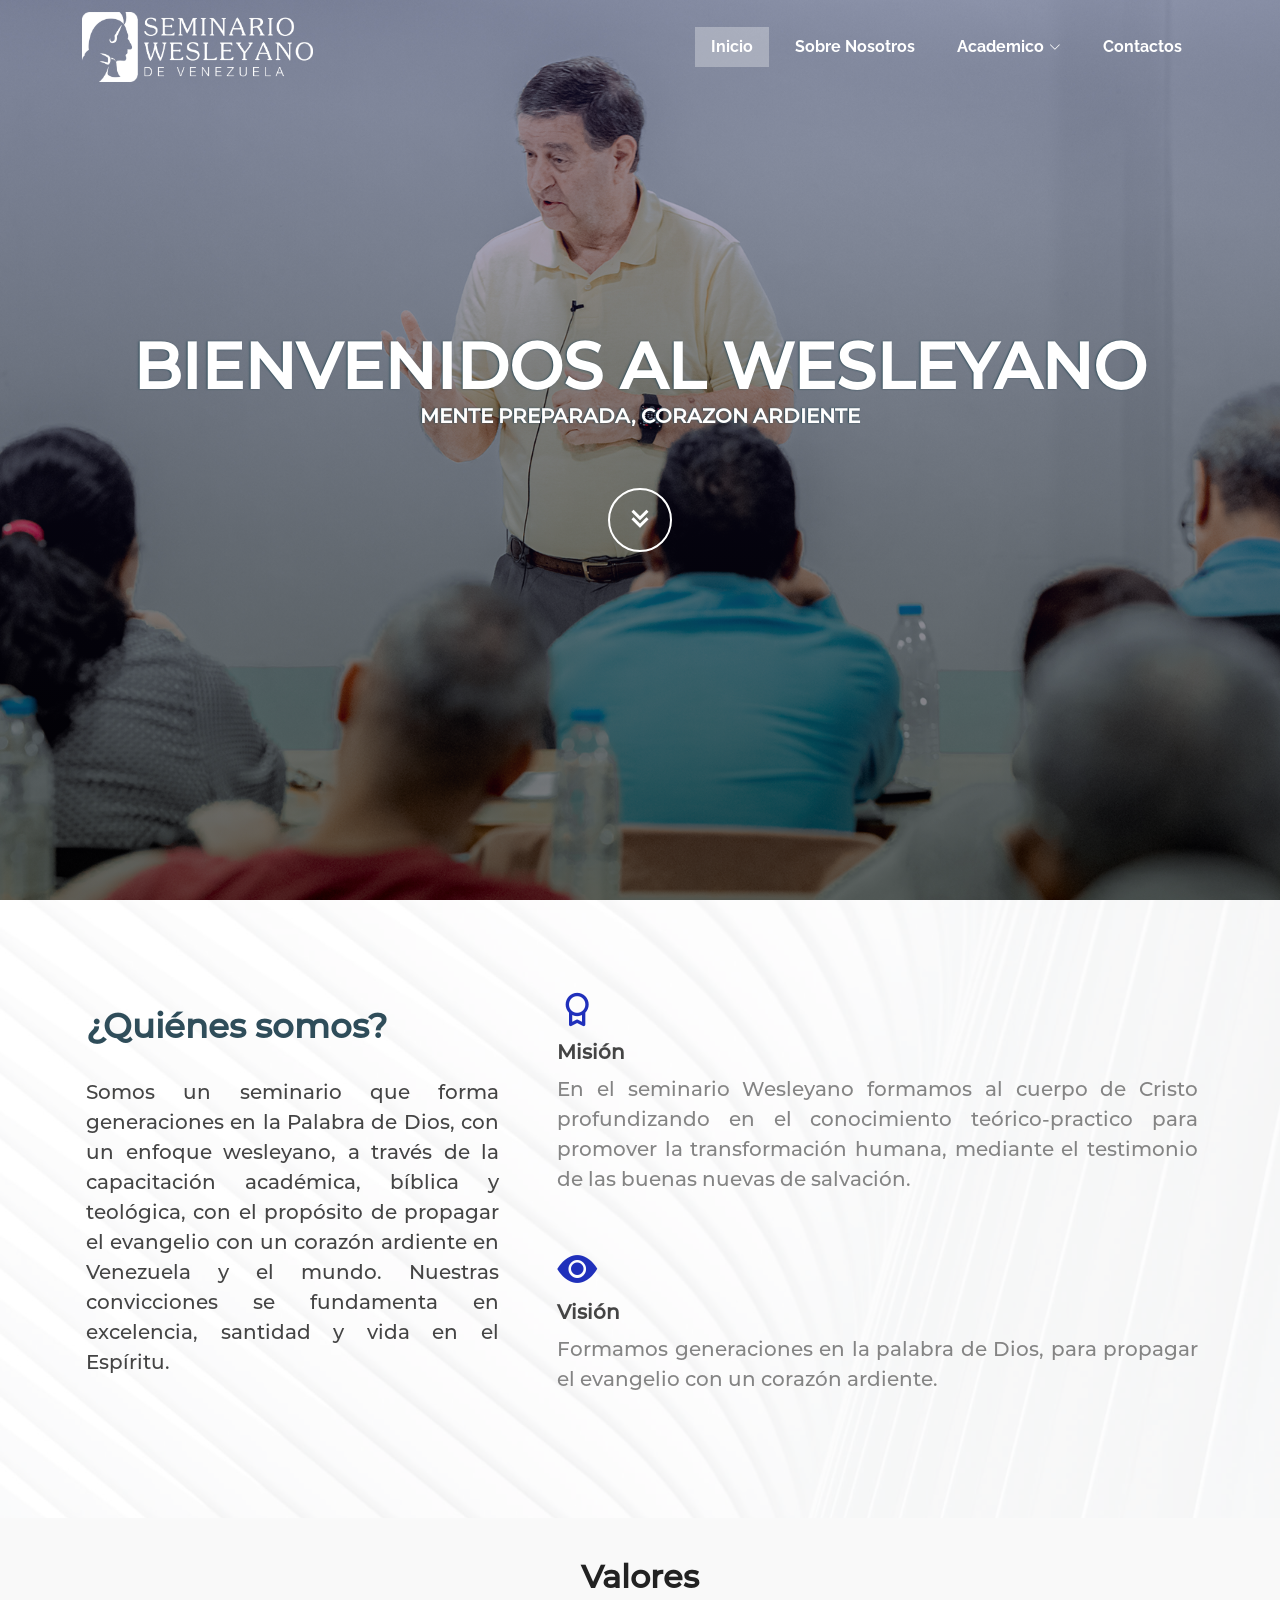
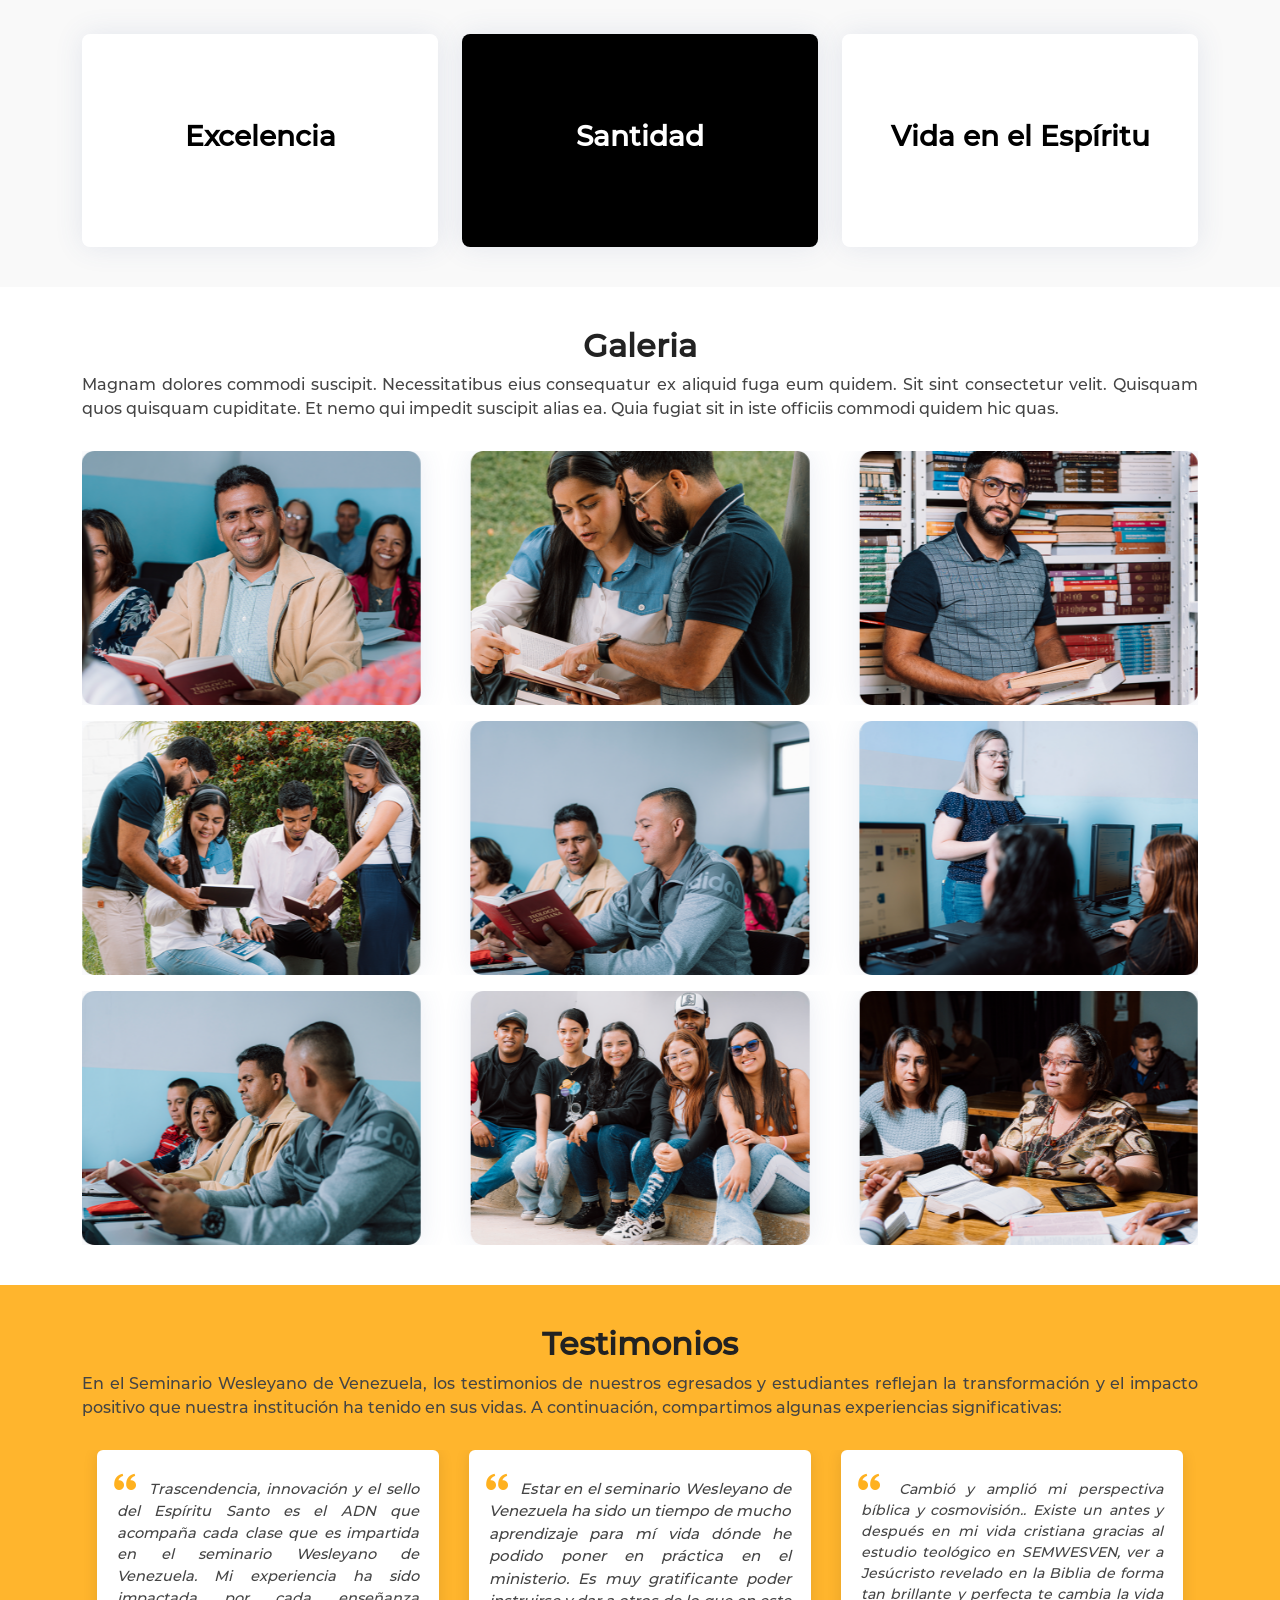
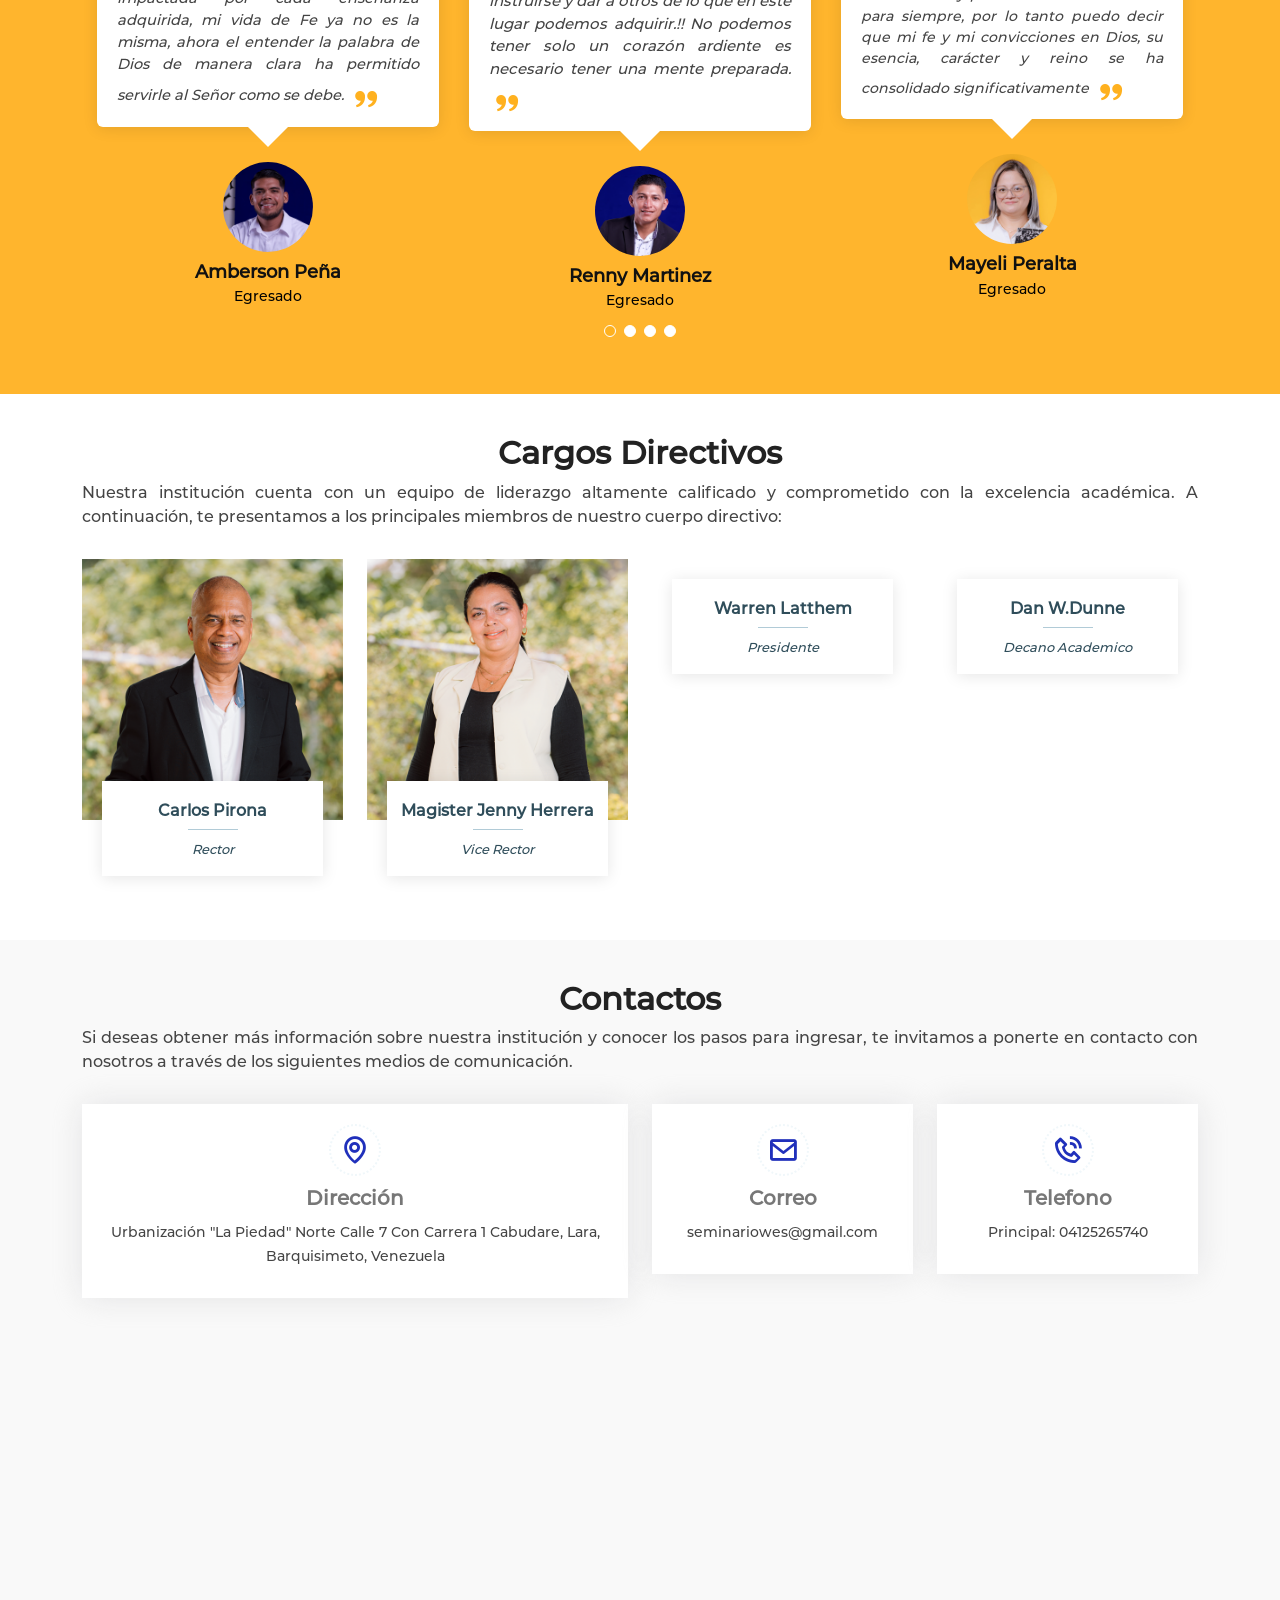
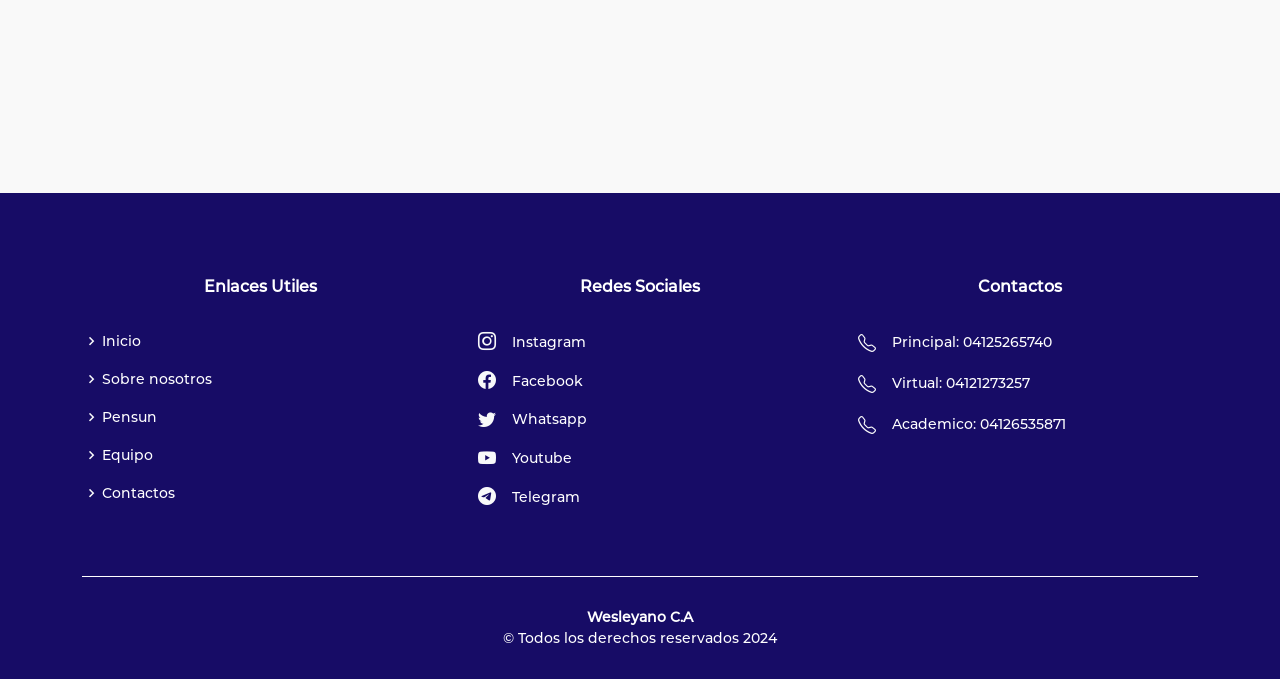
==== index.html @ 6241f819 "feet: change pagina actual" ====
<!DOCTYPE html>
<html lang="es">

<head>
  <meta charset="utf-8">
  <meta content="width=device-width, initial-scale=1.0" name="viewport">

  <title>Seminario Wesleyano</title>
  <meta name="description" content="Seminario Wesleyano: Descubre nuestros cursos y eventos">
  <meta name="keywords" content="Seminario, Wesleyano, educación, teológica, cristiano">

  <!-- Favicons -->
  <link href="assets/img/Wesleyano/logo_3.png" rel="icon">
  <link href="assets/img/Wesleyano/logo_3.png" rel="apple-touch-icon">

  <!-- Google Fonts -->
  <link href="https://fonts.googleapis.com/css?family=Open+Sans:300,300i,400,400i,600,600i,700,700i|Raleway:300,300i,400,400i,500,500i,600,600i,700,700i|Poppins:300,300i,400,400i,500,500i,600,600i,700,700i" rel="stylesheet">

  <!-- Vendor CSS Files -->
  <link href="assets/vendor/aos/aos.css" rel="stylesheet">
  <link href="assets/vendor/bootstrap/css/bootstrap.min.css" rel="stylesheet">
  <link href="assets/vendor/bootstrap-icons/bootstrap-icons.css" rel="stylesheet">
  <link href="assets/vendor/boxicons/css/boxicons.min.css" rel="stylesheet">
  <link href="assets/vendor/glightbox/css/glightbox.min.css" rel="stylesheet">
  <link href="assets/vendor/swiper/swiper-bundle.min.css" rel="stylesheet">


  <link href="assets/css/style.css" rel="stylesheet">


</head>

<body>

  <!-- ======= Header ======= -->
  <header id="header" class="fixed-top header-transparent">
    <div class="container d-flex align-items-center justify-content-between position-relative">

      <div class="logo">
        <a href="index.html"><img src="assets/img/Wesleyano/logo_7.png" alt="logo Wesley" class="img-fluid"></a>
      </div>

      <nav id="navbar" class="navbar">
        <ul>
          <li><a class="nav-link scrollto active" href="index.html">Inicio</a></li>
          <li><a class="nav-link scrollto" href="sobreNosotros.html">Sobre Nosotros</a></li>
          <li class="dropdown"><a href="#"><span>Academico</span> <i class="bi bi-chevron-down"></i></a>
            <ul>
              <li><a href="academico/pensum.html">Pensum</a></li>
              <li><a href="academico/programasAliados.html">Programas</a></li>
            </ul>
          </li>
          <li><a class="nav-link scrollto" href="contactos.html">Contactos</a></li>
        </ul>
        <i class="bi bi-list mobile-nav-toggle"></i>
      </nav><!-- .navbar -->

    </div>
  </header><!-- End Header -->

  <!-- ======= Hero Section ======= -->
  <section id="hero">
    <div class="hero-container" data-aos="fade-up">
      <h1>Bienvenidos al Wesleyano</h1>
      <h2>Mente preparada, Corazon ardiente</h2>
      <a href="#about" class="btn-get-started scrollto"><i class="bx bx-chevrons-down"></i></a>
    </div>
  </section><!-- End Hero -->

  <main id="main">

     <!-- ======= About Section ======= -->
     <section id="about" class="about">
      <div class="container">

        <div class="row no-gutters">
          <div class="content col-xl-5 d-flex align-items-stretch" data-aos="fade-up">
            <div class="content p-3 about_1">
              <h3>¿Quiénes somos?</h3>
              <p>
                Somos un seminario que forma generaciones en la Palabra de Dios, con un enfoque wesleyano, a través de la capacitación académica, bíblica y teológica, con el propósito de propagar el evangelio con un corazón ardiente en Venezuela y el mundo. Nuestras convicciones se fundamenta en excelencia, santidad y vida en el Espíritu.
              </p>
            </div>
          </div>
          <div class="col-xl-7 d-flex align-items-stretch mb-5">
            <div class="icon-boxes d-flex flex-column justify-content-center">
              <div class="row">
                <div class="col-md-12 icon-box about_2" data-aos="fade-up" data-aos-delay="100">
                  <i class="bx bx-award"></i>
                  <h4>Misión</h4>
                  <p>En el seminario Wesleyano formamos al cuerpo de Cristo profundizando en el
                    conocimiento teórico-practico para promover la transformación humana,
                    mediante el testimonio de las buenas nuevas de salvación.
                    </p>
                </div>
                <div class="col-md-12 icon-box about_3" data-aos="fade-up" data-aos-delay="200">
                  <i class="bi bi-eye-fill"></i>
                  <h4>Visión</h4>
                  <p>Formamos generaciones en la palabra de Dios, para propagar el
                  evangelio con un corazón ardiente.</p>
                </div>
              </div>
            </div><!-- End .content-->
          </div>
        </div>

      </div>
    </section><!-- End About Section -->

    <!-- ======= Services Section ======= -->
    <section id="services" class="services section-bg">
      <div class="container">

       <div class="section-title" data-aos="fade-in" data-aos-delay="100">
        <h2>Valores</h2>
      </div>

      <div class="row g-4">

        <div class="col-md-6 col-lg-4 excelencia" id="excelencia">
          <div class="icon-box-white h-100" data-aos="fade-up">
            <h4 class="title mt-2 py-5 fs-3"><a>Excelencia</a></h4>
          </div>
        </div>

        <div class="col-md-6 col-lg-4 santidad" id="santidad">
          <div class="icon-box-black h-100" data-aos="fade-up" data-aos-delay="100">
            <h4 class="title mt-2 py-5 fs-3"><a>Santidad</a></h4>
          </div>
        </div>

        <div class="col-md-6 col-lg-4 vidaEspiritu" id="vidaEspiritu">
          <div class="icon-box-white h-100" data-aos="fade-up" data-aos-delay="200">
            <h4 class="title mt-2 py-5 fs-3"><a>Vida en el Espíritu</a></h4>
          </div>
        </div>

      </div>

      </div>
    </section><!-- End Counts Section -->


    <!-- ======= Galeria Section ======= -->
    <section id="galeria" class="services">
      <div class="container">

        <div class="section-title" data-aos="fade-in" data-aos-delay="100">
          <h2>Galeria</h2>
          <p>Magnam dolores commodi suscipit. Necessitatibus eius consequatur ex aliquid fuga eum quidem. Sit sint consectetur velit. Quisquam quos quisquam cupiditate. Et nemo qui impedit suscipit alias ea. Quia fugiat sit in iste officiis commodi quidem hic quas.</p>
        </div>

        <div class="w-100" data-aos="fade-up">

          <div class="swiper galeria-slider swiper_1">
            <div class="swiper-wrapper">
              <!-- Primer Swiper Slide -->
              <div class="swiper-slide">

                <img src="assets/img/galeria/1.png" class="img-fluid" alt="Foto galeria estudiantes">
                
              </div>

              <!-- Segundo Swiper Slide -->
              <div class="swiper-slide">

                <img src="assets/img/galeria/2.png" class="img-fluid" alt="Foto galeria estudiante biblioteca">

              </div>

              <!-- Tercer Swiper Slide -->
              <div class="swiper-slide">

                <img src="assets/img/galeria/3.png" class="img-fluid" alt="Foto galeria estudiante biblioteca">

              </div>

              <!-- Cuarto Swiper Slide -->
              <div class="swiper-slide">

                <img src="assets/img/galeria/4.png" class="img-fluid" alt="Foto galeria estudiantes aula">
                
              </div>

              <!-- Agrega más slides según sea necesario -->
            </div>

          </div>

        </div>

        <div class="w-100 mt-3" data-aos="fade-up">

          <div class="swiper galeria-slider swiper_2" dir="rtl">
            <div class="swiper-wrapper">
              <!-- Primer Swiper Slide -->
              <div class="swiper-slide">

                <img src="assets/img/galeria/5.png" class="img-fluid" alt="Foto galeria estudiantes aula">
                
              </div>

              <!-- Segundo Swiper Slide -->
              <div class="swiper-slide">

                <img src="assets/img/galeria/6.png" class="img-fluid" alt="Foto galeria estudiantes">

              </div>

              <!-- Tercer Swiper Slide -->
              <div class="swiper-slide">

                <img src="assets/img/galeria/7.png" class="img-fluid" alt="Foto galeria alumnos estudiando">

              </div>

              <!-- Cuarto Swiper Slide -->
              <div class="swiper-slide">

                <img src="assets/img/galeria/8.png" class="img-fluid" alt="Foto galeria profesor">
                
              </div>

              <!-- Agrega más slides según sea necesario -->
            </div>

           </div>
           
          </div>

            <div class="w-100 mt-3" data-aos="fade-up">

              <div class="swiper galeria-slider swiper_3">
                <div class="swiper-wrapper">
                  <!-- Primer Swiper Slide -->
                  <div class="swiper-slide">

                    <img src="assets/img/galeria/9.png" class="img-fluid" alt="Foto galeria alumnos estudiando">

                  </div>

                  <!-- Segundo Swiper Slide -->
                  <div class="swiper-slide">

                    <img src="assets/img/galeria/10.png" class="img-fluid" alt="Foto galeria alumnos estudiando">

                  </div>

                  <!-- Tercer Swiper Slide -->
                  <div class="swiper-slide">

                    <img src="assets/img/galeria/11.png" class="img-fluid" alt="Foto galeria alumnos estudiando">

                  </div>


                  <!-- Agrega más slides según sea necesario -->
                </div>

              </div>

            </div>



          </div>
        </section><!-- End Portfolio Section -->

    <!-- ======= Testimonials Section ======= -->
    <section id="testimonials" class="testimonials section-yellow">
      <div class="container">

        <div class="section-title" data-aos="fade-in" data-aos-delay="100">
          <h2>Testimonios</h2>
          <p>En el Seminario Wesleyano de Venezuela, los testimonios de nuestros egresados y estudiantes reflejan la transformación y el impacto positivo que nuestra institución ha tenido en sus vidas. A continuación, compartimos algunas experiencias significativas:</p>
        </div>

        <div class="testimonials-slider swiper" data-aos="fade-up" data-aos-delay="100">
          <div class="swiper-wrapper">

            <div class="swiper-slide">
              <div class="testimonial-item">
                <p class="testimonio_p1">
                  <i class="bx bxs-quote-alt-left quote-icon-left"></i>
                  Trascendencia, innovación y el sello del Espíritu Santo es el ADN que acompaña cada clase que es impartida en el seminario Wesleyano de Venezuela. Mi experiencia ha sido impactada por cada enseñanza adquirida, mi vida de Fe ya no es la misma, ahora el entender la palabra de Dios de manera clara ha permitido servirle al Señor como se debe.
                  <i class="bx bxs-quote-alt-right quote-icon-right"></i>
                </p>
                <img src="assets/img/testimonios/1.png" class="testimonial-img" alt="">
                <h3>Amberson Peña</h3>
                <h4>Egresado</h4>
              </div>
            </div><!-- End testimonial item -->

            <div class="swiper-slide">
              <div class="testimonial-item">
                <p class="testimonio_p2">
                  <i class="bx bxs-quote-alt-left quote-icon-left"></i>
                  Estar en el seminario Wesleyano de Venezuela ha sido un tiempo de mucho aprendizaje  para mí vida dónde he podido poner en práctica en el ministerio. Es muy gratificante poder instruirse y dar a otros de lo que en este lugar podemos adquirir.!!  No podemos tener solo un corazón ardiente es necesario tener una mente preparada.
                  <i class="bx bxs-quote-alt-right quote-icon-right"></i>
                </p>
                <img src="assets/img/testimonios/2.png" class="testimonial-img" alt="">
                <h3>Renny Martinez</h3>
                <h4>Egresado</h4>
              </div>
            </div><!-- End testimonial item -->

            <div class="swiper-slide">
              <div class="testimonial-item">
                <p class="testimonio_p3">
                  <i class="bx bxs-quote-alt-left quote-icon-left"></i>
                  Cambió y amplió mi perspectiva bíblica y cosmovisión.. Existe un antes y después en mi vida cristiana gracias al estudio teológico en SEMWESVEN, ver a Jesúcristo revelado en la Biblia de forma tan brillante y perfecta te cambia la vida para siempre, por lo tanto puedo decir que mi fe y mi convicciones en Dios, su esencia, carácter y reino se ha consolidado significativamente
                  <i class="bx bxs-quote-alt-right quote-icon-right"></i>
                </p>
                <img src="assets/img/testimonios/3.png" class="testimonial-img" alt="">
                <h3>Mayeli Peralta</h3>
                <h4>Egresado</h4>
              </div>
            </div><!-- End testimonial item -->

            <div class="swiper-slide">
              <div class="testimonial-item">
                <p class="testimonio_p4">
                  <i class="bx bxs-quote-alt-left quote-icon-left"></i>
                  Cada área de mi vida ha ido cambiando a pasos agigantados, emocional, profesional, de familia, social... Hoy puedo tener una mejor relación con mis padres, hijo, hermanos y demás miembros de mi familia, con mis compañeros de trabajo y con mi entorno. Todo ha venido entrando en orden, gracias a la ayuda del Señor y a las herramientas aprendidas en el Seminario Wesleyano de Venezuela.
                  <i class="bx bxs-quote-alt-right quote-icon-right"></i>
                </p>
                <img src="assets/img/testimonios/4.png" class="testimonial-img" alt="">
                <h3>Yuliana Mendez</h3>
                <h4>Estudiante</h4>
              </div>
            </div><!-- End testimonial item -->

          </div>
          <div class="swiper-pagination"></div>
        </div>

      </div>
    </section><!-- End Testimonials Section -->

      <!-- ======= Team Section ======= -->
    <section id="team" class="team">
      <div class="container">

       <div class="section-title" data-aos="fade-in" data-aos-delay="100">
        <h2>Cargos Directivos</h2>
        <p>Nuestra institución cuenta con un equipo de liderazgo altamente calificado y comprometido con la excelencia académica. A continuación, te presentamos a los principales miembros de nuestro cuerpo directivo:</p>
      </div>

      <div class="row">

        <div class="col-lg-3 col-md-6">
          <div class="member" data-aos="fade-up">
            <div class="pic"><img src="assets/img/team/1.png" class="img-fluid" alt=""></div>
            <div class="member-info">
              <h4>Carlos Pirona</h4>
              <span>Rector</span>
              <div class="social">
                <a href=""><i class="bi bi-twitter"></i></a>
                <a href=""><i class="bi bi-facebook"></i></a>
                <a href="https://www.instagram.com/carlospirona_/"><i class="bi bi-instagram"></i></a>
                <a href=""><i class="bi bi-linkedin"></i></a>
              </div>
            </div>
          </div>
        </div>

        <div class="col-lg-3 col-md-6">
          <div class="member" data-aos="fade-up" data-aos-delay="150">
            <div class="pic"><img src="assets/img/team/2.png" class="img-fluid" alt=""></div>
            <div class="member-info">
              <h4>Magister Jenny Herrera </h4>
              <span>Vice Rector</span>
              <div class="social">
                <a href=""><i class="bi bi-twitter"></i></a>
                <a href="https://www.facebook.com/jennyjudiht.herreraguedez"><i class="bi bi-facebook"></i></a>
                <a href="https://www.instagram.com/jenn.ydeduran?utm_source=ig_web_button_share_sheet&igsh=ZDNlZDc0MzIxNw=="><i class="bi bi-instagram"></i></a>
                <a href=""><i class="bi bi-linkedin"></i></a>
              </div>
            </div>
          </div>
        </div>

        <div class="col-lg-3 col-md-6">
          <div class="member" data-aos="fade-up" data-aos-delay="300">
            <div class="pic"><img src="assets/img/team/team-3.jpg" class="img-fluid" alt=""></div>
            <div class="member-info">
              <h4>Warren Latthem</h4>
              <span>Presidente</span>
              <div class="social">
                <a href=""><i class="bi bi-twitter"></i></a>
                <a href="https://www.facebook.com/p/Warren-Lathem-1368026444/"><i class="bi bi-facebook"></i></a>
                <a href=""><i class="bi bi-instagram"></i></a>
                <a href="https://www.linkedin.com/in/warren-lathem-60839695"><i class="bi bi-linkedin"></i></a>
              </div>
            </div>
          </div>
        </div>

        <div class="col-lg-3 col-md-6">
          <div class="member" data-aos="fade-up" data-aos-delay="300">
            <div class="pic"><img src="assets/img/team/team-1.jpg" class="img-fluid" alt=""></div>
            <div class="member-info">
              <h4>Dan W.Dunne</h4>
              <span>Decano Academico</span>
              <div class="social">
                <a href=""><i class="bi bi-twitter"></i></a>
                <a href=""><i class="bi bi-facebook"></i></a>
                <a href=""><i class="bi bi-instagram"></i></a>
                <a href=""><i class="bi bi-linkedin"></i></a>
              </div>
            </div>
          </div>
        </div>

      </div>

      </div>
    </section><!-- End Team Section -->

    <!-- ======= Contact Section ======= -->
    <section id="contact" class="contact section-bg">
      <div class="container" data-aos="fade-up">

        <div class="section-title">
          <h2>Contactos</h2>
          <p>Si deseas obtener más información sobre nuestra institución y conocer los pasos para ingresar, te invitamos a ponerte en contacto con nosotros a través de los siguientes medios de comunicación.</p>
        </div>

        <div class="row">
          <div class="col-lg-6">
            <div class="info-box mb-4">
              <i class="bx bx-map"></i>
              <h3>Dirección</h3>
              <p>Urbanización "La Piedad" Norte Calle 7 Con Carrera 1 Cabudare, Lara, Barquisimeto, Venezuela</p>
            </div>
          </div>

          <div class="col-lg-3 col-md-6">
            <div class="info-box  mb-4">
              <i class="bx bx-envelope"></i>
              <h3>Correo</h3>
              <p>seminariowes@gmail.com</p>
            </div>
          </div>

          <div class="col-lg-3 col-md-6">
            <div class="info-box  mb-4">
              <i class="bx bx-phone-call"></i>
              <h3>Telefono</h3>
              <p>Principal: 04125265740</p>
            </div>
          </div>

        </div>

        <div class="row">

          <div class="col-lg-12 ">
            <iframe class="mb-4 mb-lg-0" src="https://www.google.com/maps/embed?pb=!1m14!1m8!1m3!1d3929.1028604445464!2d-69.2249891!3d10.0083619!3m2!1i1024!2i768!4f13.1!3m3!1m2!1s0x8e875f722e50bdc7%3A0x68fa4d525677f0bb!2sSeminario%20Wesleyano%20de%20Venezuela!5e0!3m2!1ses!2sve!4v1712250294774!5m2!1ses!2sve" style="border:0; width: 100%; height: 384px;" allowfullscreen="" loading="lazy" referrerpolicy="no-referrer-when-downgrade"></iframe>
          </div>

        </div>

      </div>
    </section><!-- End Contact Section -->

  </main><!-- End #main -->

  <!-- ======= Footer ======= -->
  <footer id="footer" class="footer-blue">
    <div class="footer-top">
      <div class="container">

        <div class="row d-flex justify-content-center">
         <div class="col-md-4 footer-links mt-4 link-1">
          <h4 class="text-center mb-4">Enlaces Utiles</h4>
          <ul>
           <li><i class="bx bx-chevron-right"></i> <a class="ft-1" href="index.html">Inicio</a></li>
           <li><i class="bx bx-chevron-right"></i> <a class="ft-2" href="sobreNosotros.html">Sobre nosotros</a></li>
           <li><i class="bx bx-chevron-right"></i> <a class="ft-3" href="academico/pensum.html">Pensun</a></li>
           <li><i class="bx bx-chevron-right"></i> <a class="ft-4" href="equipo.html">Equipo</a></li>
           <li><i class="bx bx-chevron-right"></i> <a class="ft-5" href="contactos.html">Contactos</a></li>
         </ul>
       </div>

       <div class="col-md-4 footer-links mt-4 link-2">
        <h4 class="text-center mb-4">Redes Sociales</h4>
        <ul>
         <li><i class="bi bi-instagram px-3"></i> <a target="_blank" href="https://www.instagram.com/seminariowesleyanove/">Instagram</a></li>
         <li><i class="bi bi-facebook px-3"></i> <a target="_blank" href="https://www.facebook.com/SeminarioWesleyanoDeVenezuela/">Facebook</a></li>
         <li><i class="bi bi-twitter px-3"></i> <a target="_blank" href="https://whatsapp.com/channel/0029VaA697KHbFV7tkwwKZ0C">Whatsapp</a></li>
         <li><i class="bi bi-youtube px-3"></i> <a target="_blank" href="https://www.youtube.com/@seminariowesleyano">Youtube</a></li>
         <li><i class="bi bi-telegram px-3"></i> <a target="_blank" href="https://t.me/SEMWESVEN">Telegram</a></li>
       </ul>
     </div>

     <div class="col-md-4 footer-links mt-4 link-2">
      <h4 class="text-center mb-4">Contactos</h4>
      <ul>
       <li><i class="bi bi-telephone px-3"></i> Principal: 04125265740</li>
       <li><i class="bi bi-telephone px-3"></i> Virtual: 04121273257 </li>
       <li><i class="bi bi-telephone px-3"></i> Academico: 04126535871 </li>
     </ul>
   </div>


 </div>
</div>
</div>
<div class="container">
  <div class="copyright">
   <div class="row align-items-center">
    <div class="col-md-4"></div>
    <div class="col-md-4 text-center">
      <strong><span>Wesleyano C.A</span><br></strong> &copy; Todos los derechos reservados 2024
    </div>
    <div class="col-md-4 text-right">
    </div>
  </div>
 </div>
</div>
</footer><!-- End Footer -->

  <a href="#" class="back-to-top d-flex align-items-center justify-content-center"><i class="bi bi-arrow-up-short"></i></a>

  <!-- Vendor JS Files -->
  <script src="assets/vendor/purecounter/purecounter_vanilla.js"></script>
  <script src="assets/vendor/aos/aos.js"></script>
  <script src="assets/vendor/bootstrap/js/bootstrap.bundle.min.js"></script>
  <script src="assets/vendor/glightbox/js/glightbox.min.js"></script>
  <script src="assets/vendor/isotope-layout/isotope.pkgd.min.js"></script>
  <script src="assets/vendor/swiper/swiper-bundle.min.js"></script>

  <!-- Template Main JS File -->
  <script src="assets/js/main.js"></script>

</body>

</html>
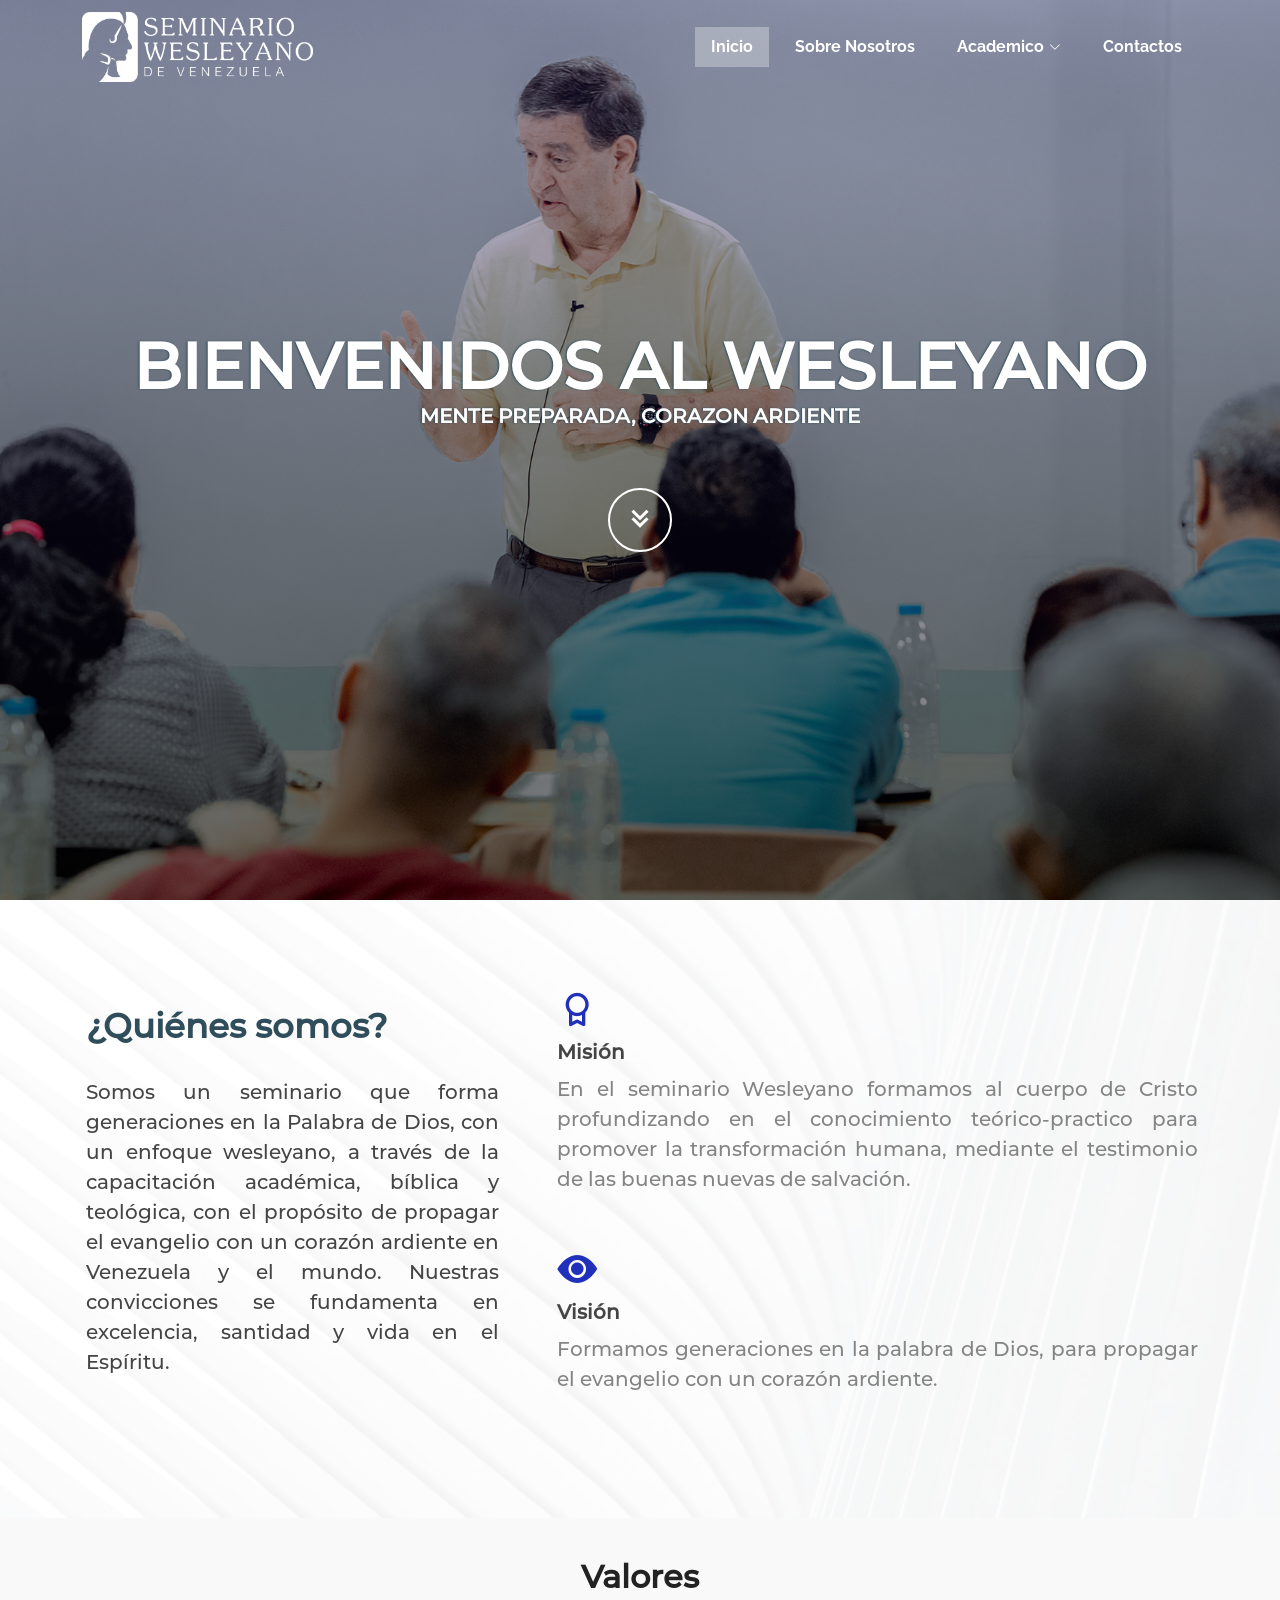
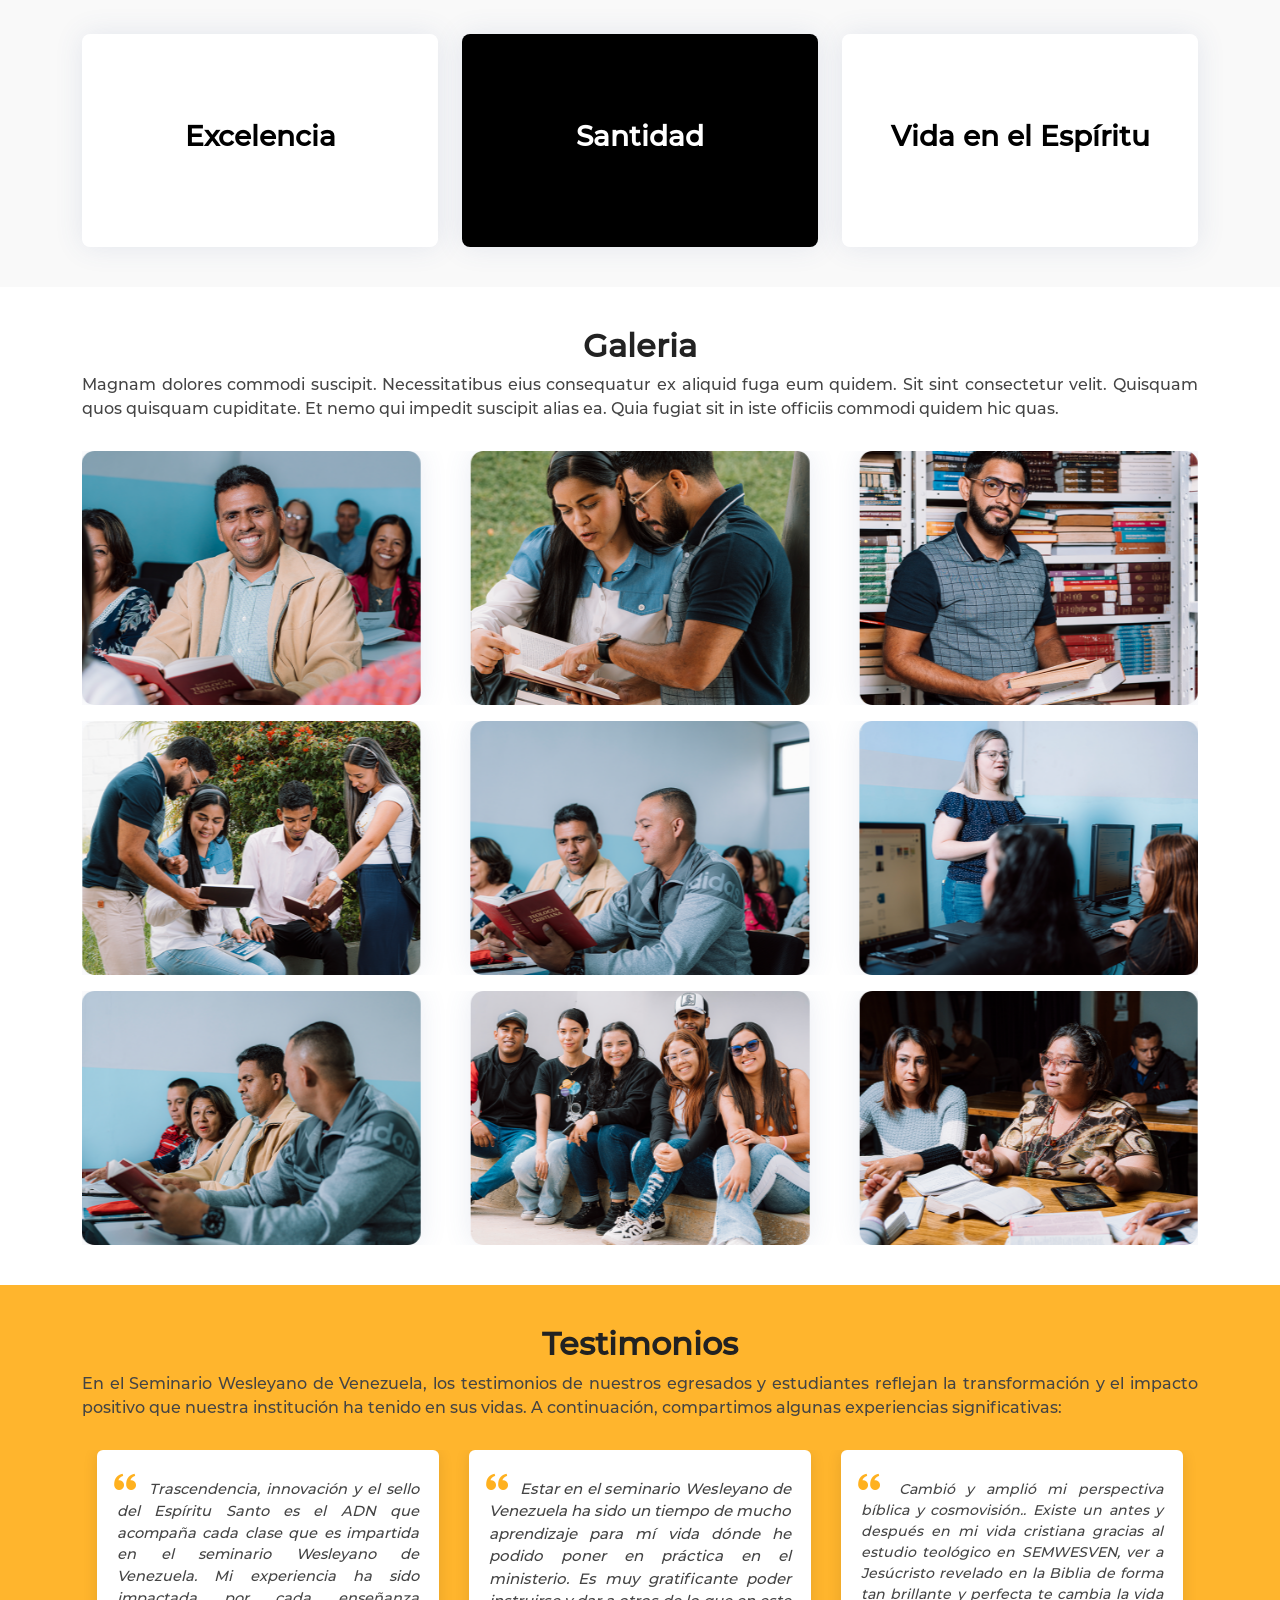
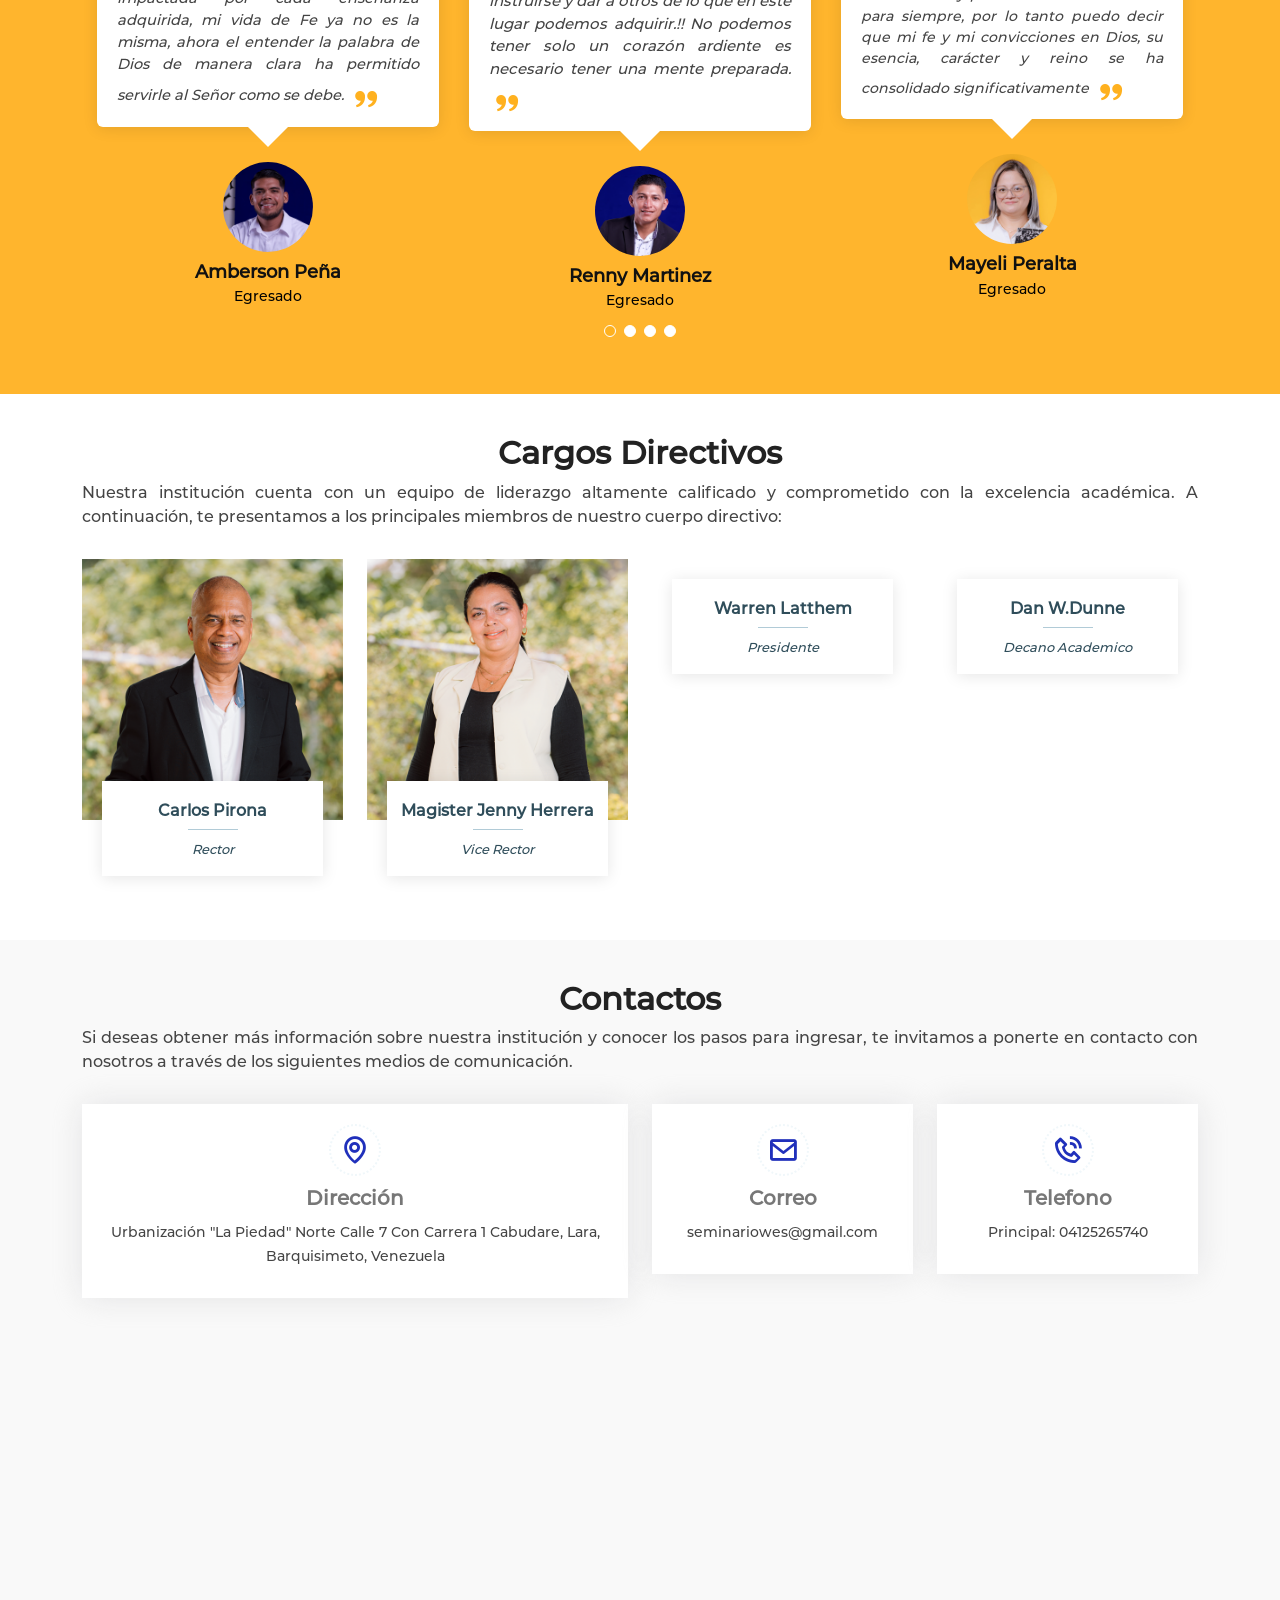
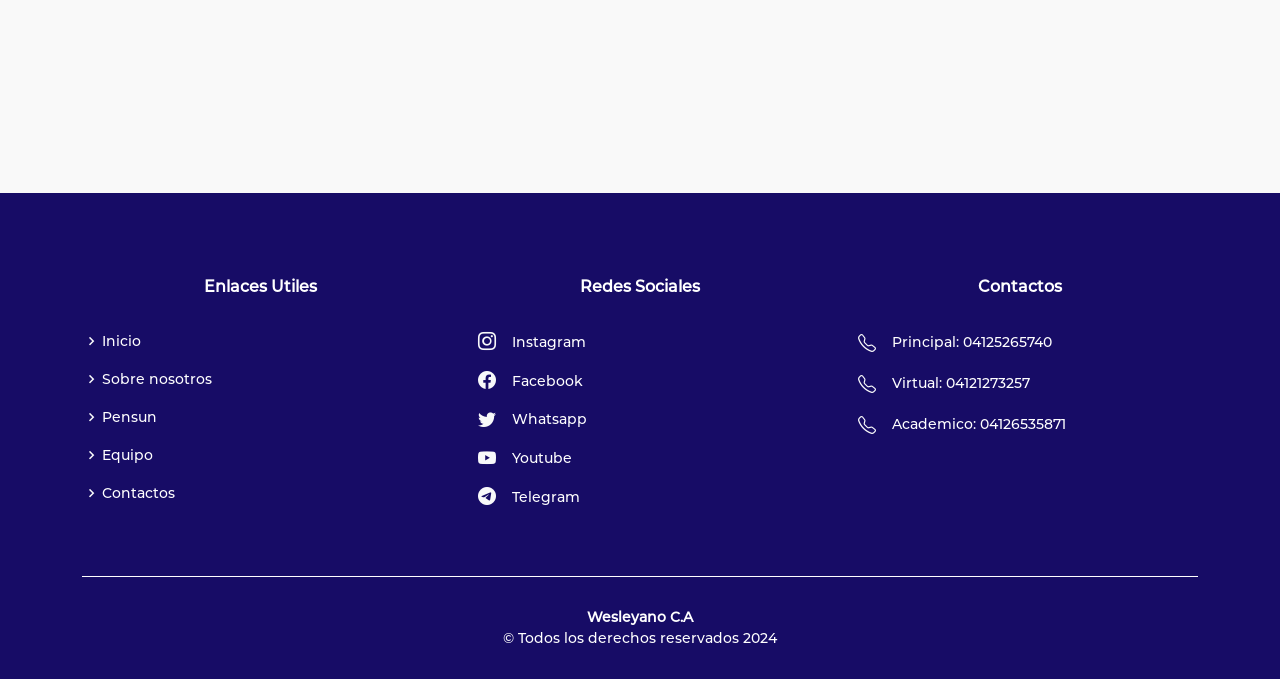
==== commit 3ef81315: "feet: change JesusFill" ====
--- a/index.html
+++ b/index.html
@@ -5,7 +5,7 @@
   <meta charset="utf-8">
   <meta content="width=device-width, initial-scale=1.0" name="viewport">
 
-  <title>Seminario Wesleyano</title>
+  <title>SEMWESVEN</title>
   <meta name="description" content="Seminario Wesleyano: Descubre nuestros cursos y eventos">
   <meta name="keywords" content="Seminario, Wesleyano, educación, teológica, cristiano">
 
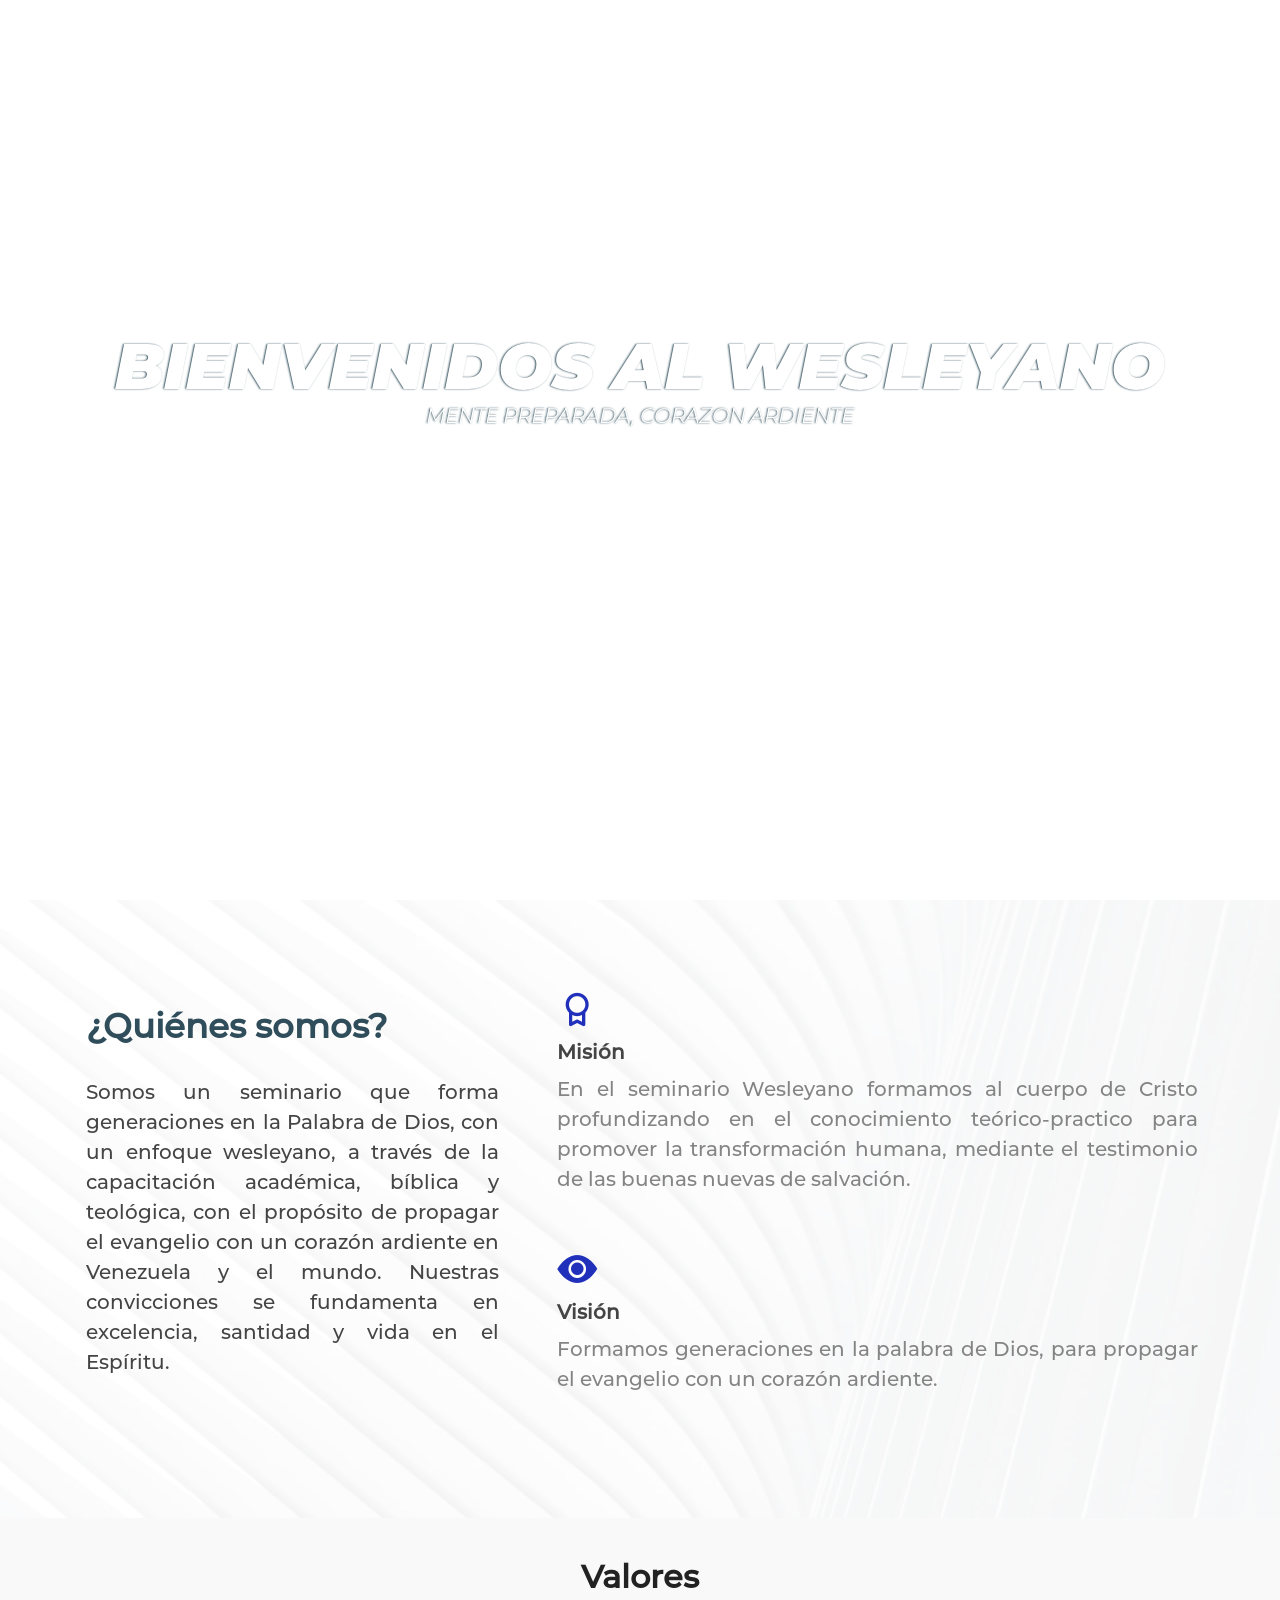
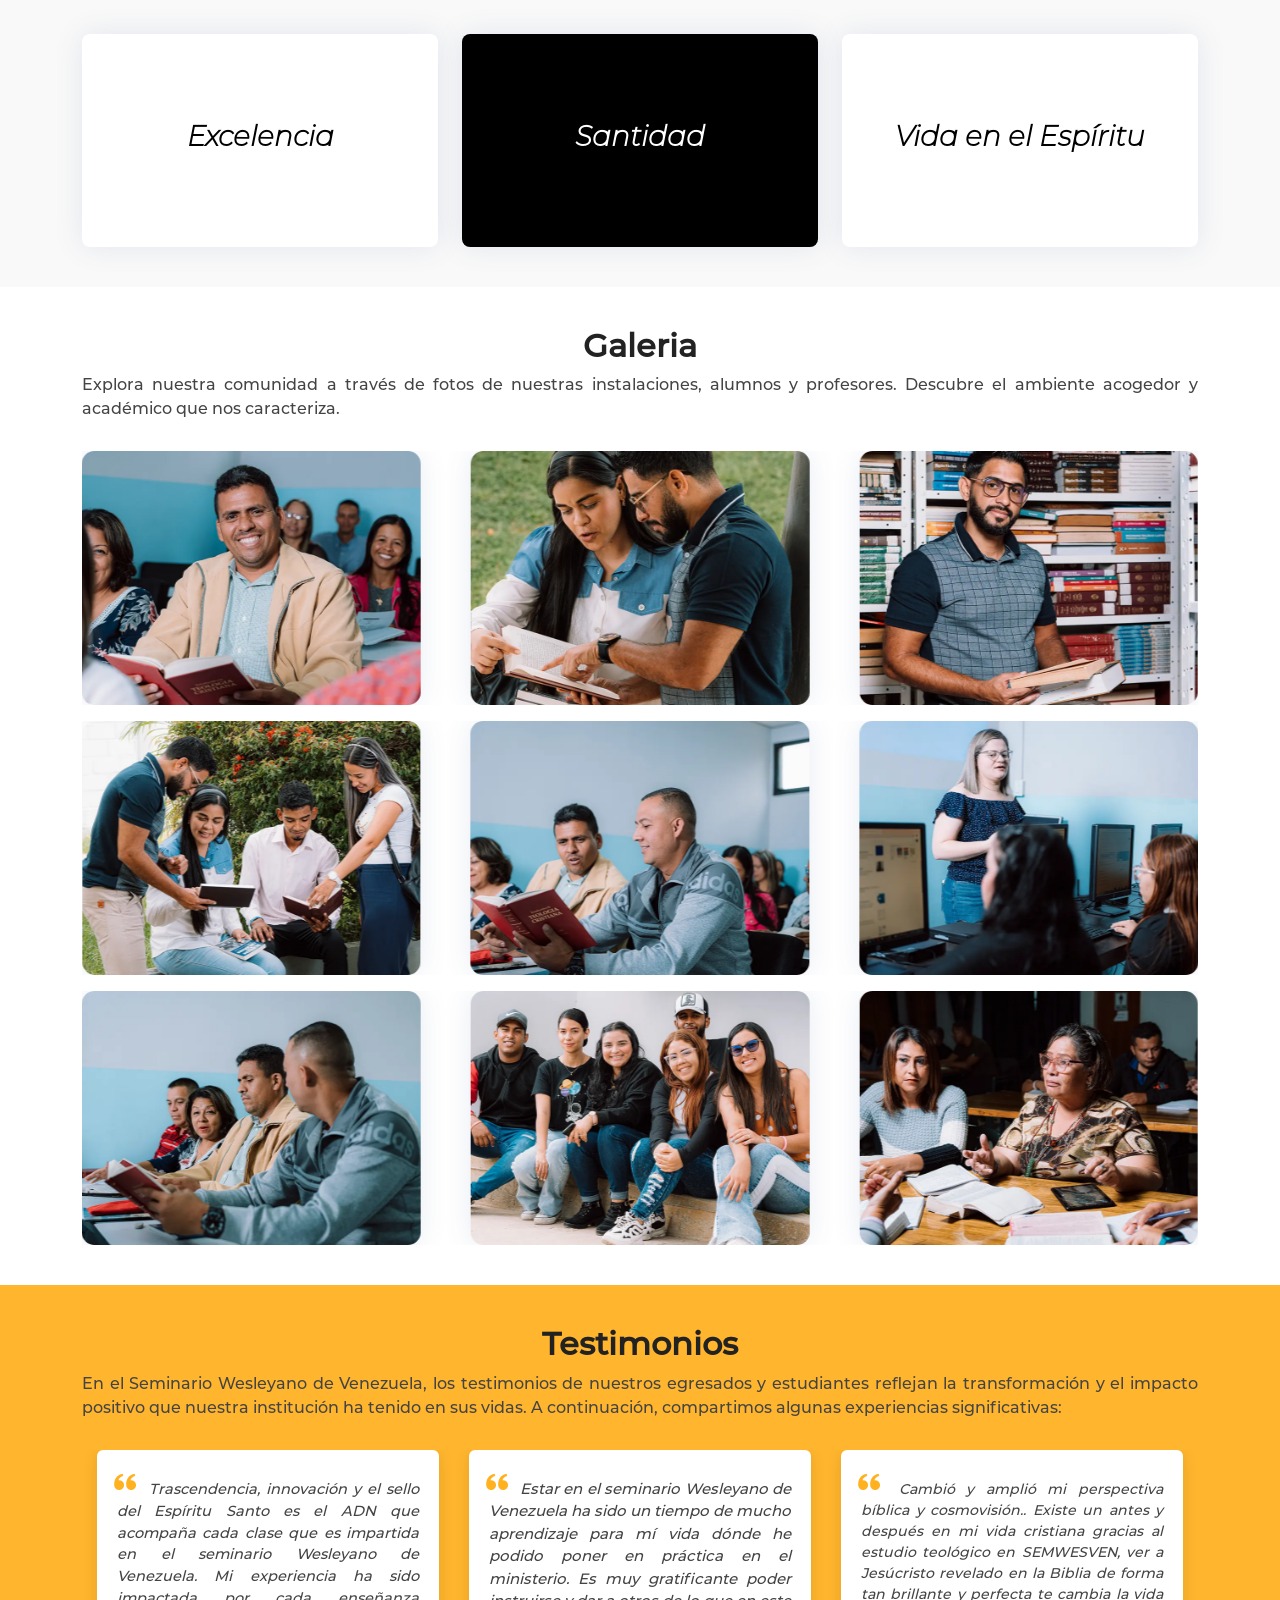
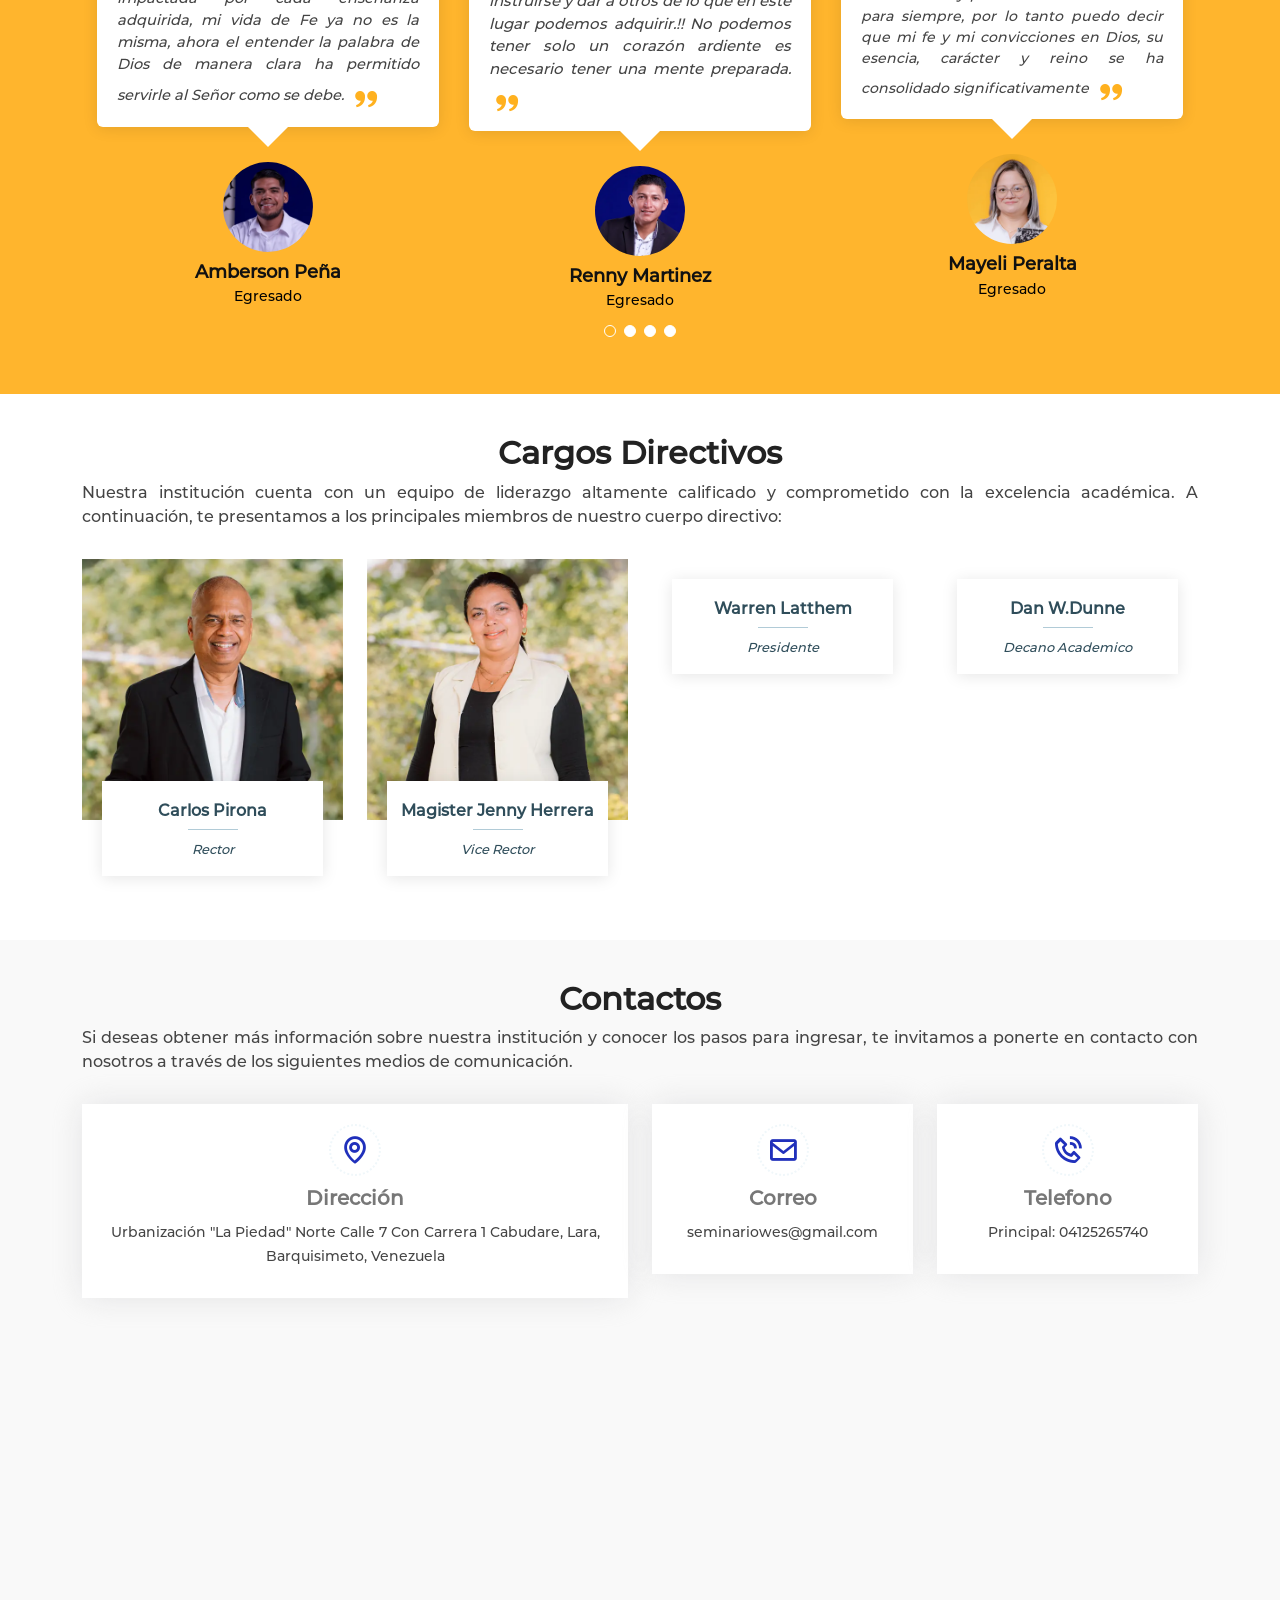
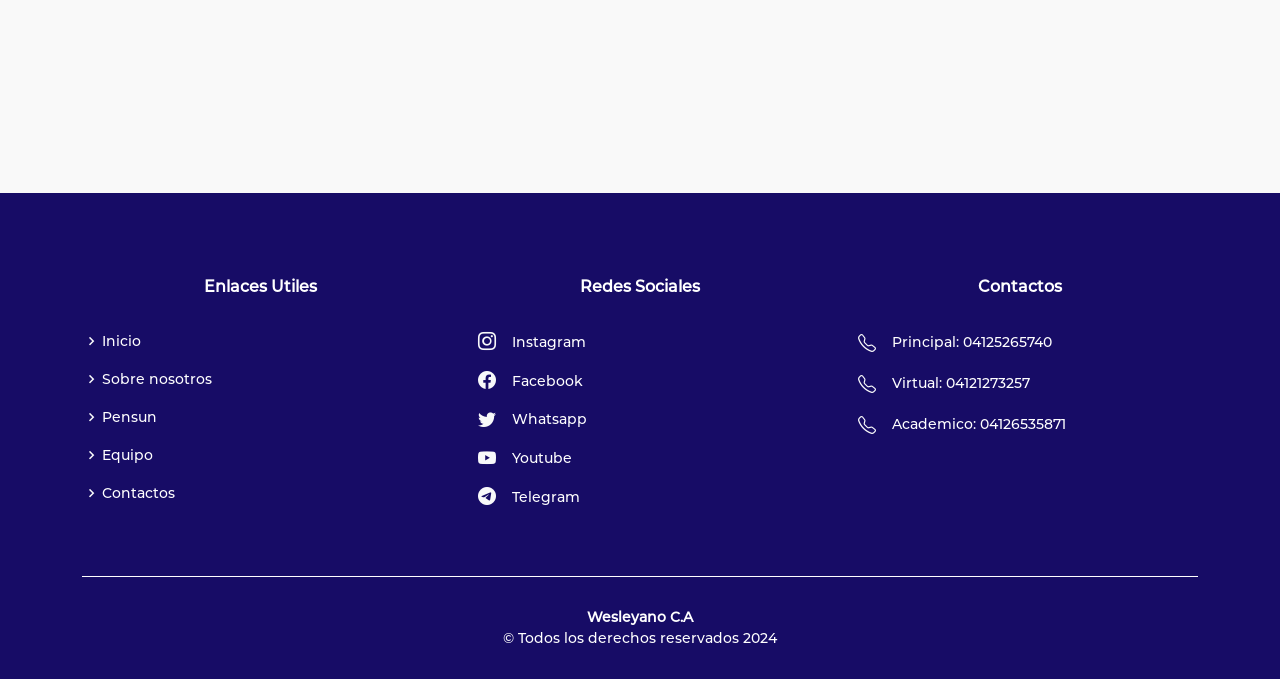
==== commit 55f796bb: "feet: change en todo la pagina" ====
--- a/index.html
+++ b/index.html
@@ -60,6 +60,10 @@
 
   <!-- ======= Hero Section ======= -->
   <section id="hero">
+    <video autoplay muted loop id="hero-video">
+    <source src="assets/video/INTRO-PAGINA WEB.mp4" type="video/mp4">
+    Tu navegador no soporta la etiqueta de video.
+   </video>
     <div class="hero-container" data-aos="fade-up">
       <h1>Bienvenidos al Wesleyano</h1>
       <h2>Mente preparada, Corazon ardiente</h2>
@@ -147,7 +151,7 @@
 
         <div class="section-title" data-aos="fade-in" data-aos-delay="100">
           <h2>Galeria</h2>
-          <p>Magnam dolores commodi suscipit. Necessitatibus eius consequatur ex aliquid fuga eum quidem. Sit sint consectetur velit. Quisquam quos quisquam cupiditate. Et nemo qui impedit suscipit alias ea. Quia fugiat sit in iste officiis commodi quidem hic quas.</p>
+          <p>Explora nuestra comunidad a través de fotos de nuestras instalaciones, alumnos y profesores. Descubre el ambiente acogedor y académico que nos caracteriza.</p>
         </div>
 
         <div class="w-100" data-aos="fade-up">
@@ -157,28 +161,28 @@
               <!-- Primer Swiper Slide -->
               <div class="swiper-slide">
 
-                <img src="assets/img/galeria/1.png" class="img-fluid" alt="Foto galeria estudiantes">
+                <img src="assets/img/galeria/1.webp" class="img-fluid" alt="Foto galeria estudiantes">
                 
               </div>
 
               <!-- Segundo Swiper Slide -->
               <div class="swiper-slide">
 
-                <img src="assets/img/galeria/2.png" class="img-fluid" alt="Foto galeria estudiante biblioteca">
+                <img src="assets/img/galeria/2.webp" class="img-fluid" alt="Foto galeria estudiante biblioteca">
 
               </div>
 
               <!-- Tercer Swiper Slide -->
               <div class="swiper-slide">
 
-                <img src="assets/img/galeria/3.png" class="img-fluid" alt="Foto galeria estudiante biblioteca">
+                <img src="assets/img/galeria/3.webp" class="img-fluid" alt="Foto galeria estudiante biblioteca">
 
               </div>
 
               <!-- Cuarto Swiper Slide -->
               <div class="swiper-slide">
 
-                <img src="assets/img/galeria/4.png" class="img-fluid" alt="Foto galeria estudiantes aula">
+                <img src="assets/img/galeria/4.webp" class="img-fluid" alt="Foto galeria estudiantes aula">
                 
               </div>
 
@@ -196,28 +200,28 @@
               <!-- Primer Swiper Slide -->
               <div class="swiper-slide">
 
-                <img src="assets/img/galeria/5.png" class="img-fluid" alt="Foto galeria estudiantes aula">
+                <img src="assets/img/galeria/5.webp" class="img-fluid" alt="Foto galeria estudiantes aula">
                 
               </div>
 
               <!-- Segundo Swiper Slide -->
               <div class="swiper-slide">
 
-                <img src="assets/img/galeria/6.png" class="img-fluid" alt="Foto galeria estudiantes">
+                <img src="assets/img/galeria/6.webp" class="img-fluid" alt="Foto galeria estudiantes">
 
               </div>
 
               <!-- Tercer Swiper Slide -->
               <div class="swiper-slide">
 
-                <img src="assets/img/galeria/7.png" class="img-fluid" alt="Foto galeria alumnos estudiando">
+                <img src="assets/img/galeria/7.webp" class="img-fluid" alt="Foto galeria alumnos estudiando">
 
               </div>
 
               <!-- Cuarto Swiper Slide -->
               <div class="swiper-slide">
 
-                <img src="assets/img/galeria/8.png" class="img-fluid" alt="Foto galeria profesor">
+                <img src="assets/img/galeria/8.webp" class="img-fluid" alt="Foto galeria profesor">
                 
               </div>
 
@@ -235,21 +239,21 @@
                   <!-- Primer Swiper Slide -->
                   <div class="swiper-slide">
 
-                    <img src="assets/img/galeria/9.png" class="img-fluid" alt="Foto galeria alumnos estudiando">
+                    <img src="assets/img/galeria/9.webp" class="img-fluid" alt="Foto galeria alumnos estudiando">
 
                   </div>
 
                   <!-- Segundo Swiper Slide -->
                   <div class="swiper-slide">
 
-                    <img src="assets/img/galeria/10.png" class="img-fluid" alt="Foto galeria alumnos estudiando">
+                    <img src="assets/img/galeria/10.webp" class="img-fluid" alt="Foto galeria alumnos estudiando">
 
                   </div>
 
                   <!-- Tercer Swiper Slide -->
                   <div class="swiper-slide">
 
-                    <img src="assets/img/galeria/11.png" class="img-fluid" alt="Foto galeria alumnos estudiando">
+                    <img src="assets/img/galeria/11.webp" class="img-fluid" alt="Foto galeria alumnos estudiando">
 
                   </div>
 
@@ -285,7 +289,7 @@
                   Trascendencia, innovación y el sello del Espíritu Santo es el ADN que acompaña cada clase que es impartida en el seminario Wesleyano de Venezuela. Mi experiencia ha sido impactada por cada enseñanza adquirida, mi vida de Fe ya no es la misma, ahora el entender la palabra de Dios de manera clara ha permitido servirle al Señor como se debe.
                   <i class="bx bxs-quote-alt-right quote-icon-right"></i>
                 </p>
-                <img src="assets/img/testimonios/1.png" class="testimonial-img" alt="">
+                <img src="assets/img/testimonios/1.webp" class="testimonial-img" alt="">
                 <h3>Amberson Peña</h3>
                 <h4>Egresado</h4>
               </div>
@@ -298,7 +302,7 @@
                   Estar en el seminario Wesleyano de Venezuela ha sido un tiempo de mucho aprendizaje  para mí vida dónde he podido poner en práctica en el ministerio. Es muy gratificante poder instruirse y dar a otros de lo que en este lugar podemos adquirir.!!  No podemos tener solo un corazón ardiente es necesario tener una mente preparada.
                   <i class="bx bxs-quote-alt-right quote-icon-right"></i>
                 </p>
-                <img src="assets/img/testimonios/2.png" class="testimonial-img" alt="">
+                <img src="assets/img/testimonios/2.webp" class="testimonial-img" alt="">
                 <h3>Renny Martinez</h3>
                 <h4>Egresado</h4>
               </div>
@@ -311,7 +315,7 @@
                   Cambió y amplió mi perspectiva bíblica y cosmovisión.. Existe un antes y después en mi vida cristiana gracias al estudio teológico en SEMWESVEN, ver a Jesúcristo revelado en la Biblia de forma tan brillante y perfecta te cambia la vida para siempre, por lo tanto puedo decir que mi fe y mi convicciones en Dios, su esencia, carácter y reino se ha consolidado significativamente
                   <i class="bx bxs-quote-alt-right quote-icon-right"></i>
                 </p>
-                <img src="assets/img/testimonios/3.png" class="testimonial-img" alt="">
+                <img src="assets/img/testimonios/3.webp" class="testimonial-img" alt="">
                 <h3>Mayeli Peralta</h3>
                 <h4>Egresado</h4>
               </div>
@@ -324,7 +328,7 @@
                   Cada área de mi vida ha ido cambiando a pasos agigantados, emocional, profesional, de familia, social... Hoy puedo tener una mejor relación con mis padres, hijo, hermanos y demás miembros de mi familia, con mis compañeros de trabajo y con mi entorno. Todo ha venido entrando en orden, gracias a la ayuda del Señor y a las herramientas aprendidas en el Seminario Wesleyano de Venezuela.
                   <i class="bx bxs-quote-alt-right quote-icon-right"></i>
                 </p>
-                <img src="assets/img/testimonios/4.png" class="testimonial-img" alt="">
+                <img src="assets/img/testimonios/4.webp" class="testimonial-img" alt="">
                 <h3>Yuliana Mendez</h3>
                 <h4>Estudiante</h4>
               </div>
@@ -350,7 +354,7 @@
 
         <div class="col-lg-3 col-md-6">
           <div class="member" data-aos="fade-up">
-            <div class="pic"><img src="assets/img/team/1.png" class="img-fluid" alt=""></div>
+            <div class="pic"><img src="assets/img/team/1.webp" class="img-fluid" alt=""></div>
             <div class="member-info">
               <h4>Carlos Pirona</h4>
               <span>Rector</span>
@@ -366,7 +370,7 @@
 
         <div class="col-lg-3 col-md-6">
           <div class="member" data-aos="fade-up" data-aos-delay="150">
-            <div class="pic"><img src="assets/img/team/2.png" class="img-fluid" alt=""></div>
+            <div class="pic"><img src="assets/img/team/2.webp" class="img-fluid" alt=""></div>
             <div class="member-info">
               <h4>Magister Jenny Herrera </h4>
               <span>Vice Rector</span>
--- a/assets/css/style.css
+++ b/assets/css/style.css
@@ -0,0 +1,1793 @@
+/*--------------------------------------------------------------
+# General
+--------------------------------------------------------------*/
+
+@font-face {
+  font-family: 'monserrat-medium';
+  /* Nombre que se le dará a la fuente */
+  src: url('../font-family/Montserrat-Medium.otf') format('opentype');
+  /* Ruta donde se encuentra el archivo .otf */
+}
+
+@font-face {
+  font-family: 'monserrat-black';
+  /* Nombre que se le dará a la fuente */
+  src: url('../font-family/Montserrat-Black.otf') format('opentype');
+  /* Ruta donde se encuentra el archivo .otf */
+}
+
+@font-face {
+  font-family: 'khavi-regular';
+  /* Nombre que se le dará a la fuente */
+  src: url('../font-family/Khavi-Regular.otf') format('opentype');
+  /* Ruta donde se encuentra el archivo .otf */
+}
+
+@font-face {
+  font-family: 'monserrat-BlackItalic';
+  /* Nombre que se le dará a la fuente */
+  src: url('../font-family/Montserrat-BlackItalic.otf') format('opentype');
+  /* Ruta donde se encuentra el archivo .otf */
+}
+
+
+@font-face {
+  font-family: 'montserrat-ExtraBold';
+  /* Nombre que se le dará a la fuente */
+  src: url('../font-family/Montserrat-ExtraBold.otf') format('opentype');
+  /* Ruta donde se encuentra el archivo .otf */
+}
+
+
+@font-face {
+  font-family: 'montserrat-ExtraLightItalic';
+  /* Nombre que se le dará a la fuente */
+  src: url('../font-family/Montserrat-ExtraLightItalic.otf') format('opentype');
+  /* Ruta donde se encuentra el archivo .otf */
+}
+
+
+@font-face {
+  font-family: 'montserrat-Thin';
+  /* Nombre que se le dará a la fuente */
+  src: url('../font-family/Montserrat-Thin.ttf') format('truetype');
+  /* Ruta donde se encuentra el archivo .ttf */
+}
+
+
+@font-face {
+  font-family: 'montserrat-ThinItalic';
+  /* Nombre que se le dará a la fuente */
+  src: url('../font-family/Montserrat-ThinItalic.ttf') format('truetype');
+  /* Ruta donde se encuentra el archivo .ttf */
+}
+
+
+
+body {
+  font-family: "monserrat-medium", sans-serif;
+  color: #444444;
+}
+
+a {
+  text-decoration: none;
+  color: #10009b;
+}
+
+a:hover {
+  color: #10009b;
+  text-decoration: none;
+}
+
+.a {
+  display: inline-block;
+  background: #2030bb;
+  padding: 6px 44px 8px 30px;
+  color: #fff;
+  border-radius: 50px;
+  transition: 0.3s;
+  position: relative;
+}
+
+h1,
+h2,
+h3,
+h4,
+h5,
+h6 {
+  font-family: "monserrat-medium", sans-serif;
+}
+
+#main {
+  margin-top: 90px;
+}
+
+/*--------------------------------------------------------------
+# Back to top button
+--------------------------------------------------------------*/
+.back-to-top {
+  position: fixed;
+  visibility: hidden;
+  opacity: 0;
+  right: 15px;
+  bottom: 15px;
+  z-index: 998;
+  background: #2030bb;
+  width: 40px;
+  height: 40px;
+  border-radius: 50px;
+  transition: all 0.4s;
+}
+
+.back-to-top i {
+  font-size: 24px;
+  color: #fff;
+  line-height: 0;
+}
+
+.back-to-top:hover {
+  background: #86c0da;
+  color: #fff;
+}
+
+.back-to-top.active {
+  visibility: visible;
+  opacity: 1;
+}
+
+/*--------------------------------------------------------------
+# Disable aos animation delay on mobile devices
+--------------------------------------------------------------*/
+@media screen and (max-width: 768px) {
+  [data-aos-delay] {
+    transition-delay: 0 !important;
+  }
+}
+
+/*--------------------------------------------------------------
+# Header
+--------------------------------------------------------------*/
+#header {
+  transition: all 0.5s;
+  z-index: 997;
+  transition: all 0.5s;
+  padding: 12px 0;
+  background: rgb(255 255 255);
+}
+
+#header.header-transparent {
+  background: transparent;
+}
+
+#header.header-scrolled {
+  background: #fffffff5;
+  padding: 12px;
+}
+
+#header .logo h1 {
+  font-size: 24px;
+  margin: 0;
+  line-height: 1;
+  font-weight: 700;
+  letter-spacing: 1px;
+  font-family: "Poppins", sans-serif;
+  text-transform: uppercase;
+}
+
+#header .logo h1 a,
+#header .logo h1 a:hover {
+  color: #fff;
+  text-decoration: none;
+}
+
+#header .logo img {
+  padding: 0;
+  margin: 0;
+  max-height: 70px;
+}
+
+.svg-blanco {
+  fill: #ffffff;
+  /* Color blanco en formato hexadecimal */
+}
+
+@media (max-width: 768px) {
+  #header.header-scrolled {
+    padding: 15px 0;
+  }
+}
+
+/*--------------------------------------------------------------
+# Navigation Menu
+--------------------------------------------------------------*/
+/**
+* Desktop Navigation 
+*/
+.navbar {
+  padding: 0;
+  position: static;
+}
+
+.navbar ul {
+  margin: 0;
+  padding: 0;
+  display: flex;
+  list-style: none;
+  align-items: center;
+}
+
+.navbar li {
+  position: relative;
+}
+
+.navbar a {
+  display: flex;
+  align-items: center;
+  justify-content: space-between;
+  padding: 8px 16px;
+  margin-left: 10px;
+  font-family: "Raleway", sans-serif;
+  font-size: 16px;
+  font-weight: 700;
+  color: #000000db;
+  white-space: nowrap;
+  transition: 0.3s;
+}
+
+.navbar a:focus {
+  color: #170c66;
+}
+
+.navbar a i,
+.navbar a:focus i {
+  font-size: 12px;
+  line-height: 0;
+  margin-left: 5px;
+}
+
+.navbar .active,
+.navbar .active:focus,
+.navbar li:hover>a {
+  background: #ffffff4f;
+}
+
+.navbar a:hover {
+  color: #170c66;
+}
+
+.colorLi a {
+  color: #fff;
+}
+
+.navbar .dropdown ul {
+  display: block;
+  position: absolute;
+  left: 10px;
+  top: calc(100% + 30px);
+  margin: 0;
+  padding: 10px 0;
+  z-index: 99;
+  opacity: 0;
+  visibility: hidden;
+  background: #fff;
+  box-shadow: 0px 0px 30px rgba(127, 137, 161, 0.25);
+  transition: 0.3s;
+}
+
+.navbar .dropdown ul li {
+  min-width: 200px;
+}
+
+.navbar .dropdown ul a {
+  padding: 10px 20px;
+  font-size: 15px;
+  text-transform: none;
+  font-weight: 600;
+  color: #000;
+}
+
+.navbar .dropdown ul a i {
+  font-size: 12px;
+}
+
+.navbar .dropdown ul a:hover,
+.navbar .dropdown ul .active:hover,
+.navbar .dropdown ul li:hover>a {
+  color: #170c66;
+}
+
+.navbar .dropdown:hover>ul {
+  opacity: 1;
+  top: 100%;
+  visibility: visible;
+}
+
+
+.navbar .dropdown .dropdown ul {
+  top: 0;
+  left: calc(100% - 30px);
+  visibility: hidden;
+}
+
+.navbar .dropdown .dropdown:hover>ul {
+  opacity: 1;
+  top: 0;
+  left: 100%;
+  visibility: visible;
+}
+
+@media (max-width: 1366px) {
+  .navbar .dropdown .dropdown ul {
+    left: -90%;
+  }
+
+  .navbar .dropdown .dropdown:hover>ul {
+    left: -100%;
+  }
+}
+
+/**
+* Mobile Navigation 
+*/
+.mobile-nav-toggle {
+  color: #000;
+  font-size: 28px;
+  cursor: pointer;
+  display: none;
+  line-height: 0;
+  transition: 0.5s;
+}
+
+@media (max-width: 991px) {
+  .mobile-nav-toggle {
+    display: block;
+  }
+
+  .navbar ul {
+    display: none;
+  }
+}
+
+.navbar-mobile {
+  position: fixed;
+  overflow: hidden;
+  top: 0;
+  right: 0;
+  left: 0;
+  bottom: 0;
+  background: #170c66;
+  transition: 0.3s;
+}
+
+.navbar-mobile .mobile-nav-toggle {
+  position: absolute;
+  top: 15px;
+  right: 15px;
+}
+
+.navbar-mobile ul {
+  display: block;
+  position: absolute;
+  top: 55px;
+  right: 15px;
+  bottom: 15px;
+  left: 15px;
+  padding: 10px 0;
+  background-color: #fff;
+  overflow-y: auto;
+  transition: 0.3s;
+}
+
+.navbar-mobile a,
+.navbar-mobile a:focus {
+  padding: 10px 20px;
+  font-size: 15px;
+  color: #2f4d5a;
+}
+
+.navbar-mobile a:hover,
+.navbar-mobile .active,
+.navbar-mobile li:hover>a {
+  color: #2b8dcd;
+}
+
+.navbar-mobile .getstarted,
+.navbar-mobile .getstarted:focus {
+  margin: 15px;
+}
+
+.navbar-mobile .dropdown ul {
+  position: static;
+  display: none;
+  margin: 10px 20px;
+  padding: 10px 0;
+  z-index: 99;
+  opacity: 1;
+  visibility: visible;
+  background: #fff;
+  box-shadow: 0px 0px 30px rgba(127, 137, 161, 0.25);
+}
+
+.navbar-mobile .dropdown ul li {
+  min-width: 200px;
+}
+
+.navbar-mobile .dropdown ul a {
+  padding: 10px 20px;
+}
+
+.navbar-mobile .dropdown ul a i {
+  font-size: 12px;
+}
+
+.navbar-mobile .dropdown ul a:hover,
+.navbar-mobile .dropdown ul .active:hover,
+.navbar-mobile .dropdown ul li:hover>a {
+  color: #2b8dcd;
+}
+
+.navbar-mobile .dropdown>.dropdown-active {
+  display: block;
+}
+
+
+/*--------------------------------------------------------------
+# Hero Section
+--------------------------------------------------------------*/
+#hero {
+  width: 100%;
+  height: 100vh;
+  position: relative;
+  margin-bottom: -90px;
+  overflow: hidden;
+  /* Asegura que el video no se desborde del contenedor */
+}
+
+#hero video#hero-video {
+  position: absolute;
+  top: 0;
+  left: 0;
+  width: 100%;
+  height: 110%;
+  object-fit: cover;
+  /* Asegura que el video cubra todo el contenedor */
+  z-index: -1;
+  /* Envía el video detrás del contenido del contenedor */
+  filter: brightness(50%);
+  /* Ajusta el brillo para que el contenido sea más legible */
+}
+
+#hero .hero-container {
+  position: absolute;
+  bottom: 0;
+  top: 0;
+  left: 0;
+  right: 0;
+  display: flex;
+  justify-content: center;
+  align-items: center;
+  flex-direction: column;
+  text-align: center;
+  z-index: 1;
+  /* Asegura que el contenido esté delante del video */
+}
+
+#hero h1 {
+  font-family: "monserrat-BlackItalic";
+  margin: 0 0 10px 0;
+  font-size: 64px;
+  font-weight: 700;
+  line-height: 56px;
+  text-transform: uppercase;
+  color: #fff;
+  text-shadow: -1px 0 2px #2f4d5a;
+}
+
+#hero h2 {
+  font-family: "montserrat-ThinItalic";
+  color: #fff;
+  margin-bottom: 50px;
+  font-size: 20px;
+  text-transform: uppercase;
+  font-weight: 700;
+  text-shadow: -1px 0 2px #2f4d5a;
+}
+
+#hero .btn-get-started {
+  font-size: 36px;
+  display: inline-block;
+  padding: 4px 0;
+  border-radius: 50px;
+  transition: 0.3s ease-in-out;
+  margin: 10px;
+  width: 64px;
+  height: 64px;
+  text-align: center;
+  border: 2px solid #fff;
+  color: #fff;
+}
+
+#hero .btn-get-started:hover {
+  padding-top: 8px;
+  background: rgba(255, 255, 255, 0.15);
+}
+
+@media (min-width: 1024px) {
+  #hero {
+    background-attachment: fixed;
+  }
+}
+
+@media (max-width: 768px) {
+  #hero h1 {
+    font-size: 28px;
+    line-height: 36px;
+  }
+
+  #hero h2 {
+    font-size: 18px;
+    line-height: 24px;
+    margin-bottom: 30px;
+  }
+}
+
+/*--------------------------------------------------------------
+# Sections General
+--------------------------------------------------------------*/
+section {
+  padding: 40px 0;
+  overflow: hidden;
+}
+
+.section-bg {
+  background-color: #9d9d9d0f;
+}
+
+.section-yellow {
+  background-color: #ffb52d;
+}
+
+.section-title {
+  text-align: center;
+  padding-bottom: 30px;
+}
+
+.section-title h2 {
+  font-size: 32px;
+  font-weight: bold;
+  position: relative;
+  color: #222222;
+}
+
+
+.section-title p {
+  margin-bottom: 0;
+  text-align: justify;
+}
+
+/*--------------------------------------------------------------
+# Breadcrumbs
+--------------------------------------------------------------*/
+.breadcrumbs {
+  padding: 15px 0;
+  background-color: #ababab08;
+  min-height: 40px;
+}
+
+.breadcrumbs h2 {
+  font-size: 24px;
+  font-weight: 300;
+}
+
+.breadcrumbs ol {
+  display: flex;
+  flex-wrap: wrap;
+  list-style: none;
+  padding: 0;
+  margin: 0;
+  font-size: 14px;
+}
+
+.breadcrumbs ol li+li {
+  padding-left: 10px;
+}
+
+.breadcrumbs ol li+li::before {
+  display: inline-block;
+  padding-right: 10px;
+  color: #6c757d;
+  content: "/";
+}
+
+@media (max-width: 768px) {
+  .breadcrumbs .d-flex {
+    display: block !important;
+  }
+
+  .breadcrumbs ol {
+    display: block;
+  }
+
+  .breadcrumbs ol li {
+    display: inline-block;
+  }
+}
+
+/*--------------------------------------------------------------
+# About
+--------------------------------------------------------------*/
+.about {
+  background: url("../img/about-bg.jpg") center center no-repeat;
+  background-size: cover;
+  padding: 60px 0;
+  position: relative;
+}
+
+.about::before {
+  content: "";
+  position: absolute;
+  left: 0;
+  right: 0;
+  top: 0;
+  bottom: 0;
+  background: rgba(255, 255, 255, 0.75);
+  z-index: 9;
+}
+
+.about .container {
+  position: relative;
+  z-index: 10;
+}
+
+.about .content {
+  padding: 30px 30px 30px 0;
+}
+
+.about .content h3 {
+  font-weight: 700;
+  font-size: 34px;
+  color: #2f4d5a;
+  margin-bottom: 30px;
+}
+
+.about .content p {
+  margin-bottom: 30px;
+}
+
+.about_1 p {
+  font-size: 20px;
+}
+
+.about_1 p,
+.about_2 p,
+.about_3 p {
+  text-align: justify;
+}
+
+.about .vision {
+  font-size: 50px;
+}
+
+.about .content .about-btn {
+  display: inline-block;
+  background: #2030bb;
+  padding: 6px 44px 8px 30px;
+  color: #fff;
+  border-radius: 50px;
+  transition: 0.3s;
+  position: relative;
+}
+
+.about .content .about-btn i {
+  font-size: 18px;
+  position: absolute;
+  right: 18px;
+  top: 9px;
+}
+
+.about .content .about-btn:hover {
+  background: #7bbad7;
+}
+
+.about .icon-boxes .icon-box {
+  margin-top: 30px;
+}
+
+.about .icon-boxes .icon-box i {
+  font-size: 40px;
+  color: #2030bb;
+  margin-bottom: 10px;
+}
+
+.about .icon-boxes .icon-box h4 {
+  font-size: 20px;
+  font-weight: 700;
+  margin: 0 0 10px 0;
+}
+
+.about .icon-boxes .icon-box p {
+  font-size: 20px;
+  color: #848484;
+}
+
+@media (max-width: 1200px) {
+  .about .content {
+    padding-right: 0;
+  }
+}
+
+@media (max-width: 768px) {
+  .about {
+    text-align: center;
+  }
+}
+
+
+
+/*--------------------------------------------------------------
+# Services
+--------------------------------------------------------------*/
+.services .icon-box {
+  padding: 30px;
+  position: relative;
+  overflow: hidden;
+  background: #170c66 linear-gradient(rgb(32 48 187), rgb(25 18 97));
+  box-shadow: 0 0 29px 0 rgba(68, 88, 144, 0.12);
+  transition: all 0.3s ease-in-out;
+  border-radius: 8px;
+  z-index: 1;
+  color: white;
+}
+
+.services .icon-box-white {
+  padding: 30px;
+  position: relative;
+  overflow: hidden;
+  background: #fff;
+  box-shadow: 0 0 29px 0 rgba(68, 88, 144, 0.12);
+  transition: all 0.3s ease-in-out;
+  border-radius: 8px;
+  z-index: 1;
+  color: #000;
+}
+
+.services .icon-box-black {
+  padding: 30px;
+  position: relative;
+  overflow: hidden;
+  background: #000;
+  box-shadow: 0 0 29px 0 rgba(68, 88, 144, 0.12);
+  transition: all 0.3s ease-in-out;
+  border-radius: 8px;
+  z-index: 1;
+  color: #fff;
+}
+
+.services .icon-box-yellow {
+  padding: 30px;
+  position: relative;
+  overflow: hidden;
+  background: #ffb52d;
+  box-shadow: 0 0 29px 0 rgba(68, 88, 144, 0.12);
+  transition: all 0.3s ease-in-out;
+  border-radius: 8px;
+  z-index: 1;
+  color: #000;
+}
+
+.visible {
+  transition: opacity 0.5s;
+  opacity: 1;
+  display: block;
+}
+
+.transition {
+  transition: height 0.1s ease-in-out, opacity 0.5s ease-in-out, visibility 0.5s ease-in-out;
+}
+
+/*.services .icon-box:hover::before {
+  background: #170c66 linear-gradient(rgb(32 48 187), rgb(25 18 97));
+  top: 0;
+  border-radius: 0px;
+}*/
+
+.services .icon {
+  margin-bottom: 15px;
+}
+
+.services .icon i {
+  font-size: 48px;
+  line-height: 1;
+  color: #2030bb;
+  transition: all 0.3s ease-in-out;
+}
+
+.services .title {
+  font-weight: 700;
+  margin-bottom: 15px;
+  font-size: 18px;
+  text-align: center;
+}
+
+.services .title a {
+  color: #111;
+}
+
+.services .description {
+  font-size: 15px;
+  line-height: 28px;
+  margin-bottom: 0;
+  text-align: justify;
+}
+
+.services .icon-box .title a,
+.services .icon-box .description {
+  color: #fff;
+}
+
+.services .icon-box .icon i {
+  color: #fff;
+}
+
+.services .icon-box-white .title a,
+.services .icon-box-white .description {
+  font-family: 'montserrat-ExtraLightItalic';
+  color: #000;
+}
+
+.services .icon-box-white .icon i {
+  color: #b50000;
+}
+
+.services .icon-box-yellow .title a,
+.services .icon-box-yellow .description {
+  font-family: 'montserrat-ExtraLightItalic';
+  color: #000;
+}
+
+.services .icon-box-yellow .icon i {
+  color: #000;
+}
+
+.services .icon-box-black .title a,
+.services .icon-box-black .description {
+  font-family: 'montserrat-ExtraLightItalic';
+  color: #fff;
+}
+
+.services .icon-box-black .icon i {
+  color: #fff;
+}
+
+
+
+/*--------------------------------------------------------------
+# Galeria
+--------------------------------------------------------------*/
+
+#galeria img {
+  border-radius: 1vw;
+  box-shadow: 0 0 29px 0 rgba(68, 88, 144, 0.12);
+}
+
+.galeria .galeria-carousel,
+.galeria .galeria-slider {
+  overflow: hidden;
+}
+
+.galeria .galeria-carousel,
+.galeria .galeria-slider {
+  overflow: hidden;
+}
+
+
+
+
+/*--------------------------------------------------------------
+# Logos
+--------------------------------------------------------------*/
+
+.logos img {
+  width: 100%;
+  filter: grayscale(100);
+  transition: all 0.4s ease-in-out;
+  display: inline-block;
+  height: 15vh;
+  padding: 10px;
+  object-fit: contain;
+}
+
+.logos img:hover {
+  filter: none;
+  transform: scale(1.1);
+}
+
+
+
+/*--------------------------------------------------------------
+# Pensum
+--------------------------------------------------------------*/
+
+.pensum .icon-box-full {
+  padding: 2vw;
+  position: relative;
+  overflow: hidden;
+  box-shadow: 0 0 29px 0 rgba(68, 88, 144, 0.12);
+  transition: all 0.3s ease-in-out;
+  border-radius: 14px;
+  z-index: 1;
+  height: 80vh;
+  /* Establece la altura del div al 80% del alto de la pantalla */
+  width: 100%;
+  /* Establece el ancho del div al 100% del ancho de la pantalla */
+  text-align: justify;
+}
+
+.pensum .icon-box-full img {
+  position: absolute;
+  top: 0;
+  left: 0;
+  width: 100%;
+  height: 100%;
+}
+
+.pensum .icon-box-full::before {
+  content: "";
+  position: absolute;
+  right: 0;
+  left: 0;
+  bottom: 0;
+  top: 100%;
+  transition: all 0.3s;
+  z-index: -1;
+}
+
+.pensum .icon-box-full:hover::before {
+  top: 0;
+  border-radius: 0px;
+}
+
+.pensum .title {
+  font-weight: 700;
+  margin-bottom: 15px;
+  font-size: 18px;
+  color: #fff;
+}
+
+.pensum .title a {
+  color: #111;
+}
+
+.pensum .icon-box-full .title,
+.pensum .icon-box-full .description {
+  position: relative;
+  z-index: 2;
+}
+
+.pensum .icono {
+  position: relative;
+  z-index: 2;
+}
+
+/* Agrega esta regla CSS para agrandar el div al pasar el mouse por encima */
+.pensum .icon-box-full:hover {
+  transform: scale(1.03);
+  /* Aumenta la escala del div a 1.05 (un 5% más grande) */
+  transition: all 0.3s ease-in-out;
+}
+
+/*--------------------------------------------------------------
+# Programas Aliados
+--------------------------------------------------------------*/
+@media (min-width: 1700px) {
+  .programasAliados {
+    padding: 10rem 10rem !important;
+  }
+}
+
+
+
+/*--------------------------------------------------------------
+# Modal
+--------------------------------------------------------------*/
+
+.no-border-bottom {
+  border-bottom: none !important;
+}
+
+.modal-body {
+  padding: 20px;
+}
+
+.custom-section {
+  margin: auto;
+  display: flex;
+  flex-direction: column;
+  align-items: center;
+  justify-content: center;
+  padding: 0;
+  background-color: #f2f2f2;
+  border-radius: 2vw;
+  text-align: justify;
+  width: 100%;
+  max-width: 900px;
+  margin-bottom: 20px;
+}
+
+.custom-section h2 {
+  font-size: 30px;
+}
+
+.custom-section p {
+  text-align: justify;
+}
+
+@media (max-width: 768px) {
+
+  .modal .title h1:nth-child(2) {
+    font-size: calc(1.3rem + .6vw) !important;
+  }
+
+  .custom-section div {
+    padding-top: 1.2rem !important;
+  }
+
+  .custom-section h2 {
+    font-size: 20px;
+  }
+
+  .custom-section i {
+    font-size: 20px !important;
+  }
+
+  .custom-section p {
+    font-size: 0.9rem !important;
+  }
+}
+
+.custom-section img {
+  margin: 0;
+  width: 100%;
+  height: auto;
+  /* Cambiado a auto para mantener la proporción de la imagen */
+  object-fit: cover;
+  border-radius: 0 0 2vw 2vw;
+}
+
+.custom-section .icon-box {
+  padding: 30px;
+  position: relative;
+  overflow: hidden;
+  background: #fff;
+  box-shadow: 0 0 29px 0 rgba(68, 88, 144, 0.12);
+  transition: all 0.3s ease-in-out;
+  border-radius: 16px;
+  z-index: 1;
+}
+
+.custom-section .icon-box:hover {
+  background: #e29505;
+  border-radius: 16px;
+}
+
+.custom-section .icon-box .title {
+  font-family: 'montserrat-ExtraLightItalic';
+  text-align: center;
+}
+
+.custom-section .icon-box:hover .title a {
+  color: #fff;
+}
+
+.custom-img {
+  border-radius: 0 0 2vw 2vw;
+}
+
+.title {
+  margin-top: 10%;
+}
+
+@media (max-width: 575.98px) {
+  .xs-0 {
+    margin: 0 !important;
+  }
+}
+
+
+/*--------------------------------------------------------------
+# Counts
+--------------------------------------------------------------*/
+.counts {
+  padding-bottom: 30px;
+}
+
+.counts .count-box {
+  padding: 30px;
+  width: 100%;
+}
+
+.counts .count-box i {
+  display: block;
+  font-size: 44px;
+  color: #2030bb;
+  float: left;
+  line-height: 0;
+}
+
+.counts .count-box span {
+  font-size: 48px;
+  line-height: 40px;
+  display: block;
+  font-weight: 700;
+  color: #2f4d5a;
+  margin-left: 60px;
+}
+
+.counts .count-box p {
+  padding: 15px 0 0 0;
+  margin: 0 0 0 60px;
+  font-family: "Raleway", sans-serif;
+  font-size: 14px;
+  color: #49788c;
+}
+
+.counts .count-box a {
+  font-weight: 600;
+  display: block;
+  margin-top: 20px;
+  color: #49788c;
+  font-size: 15px;
+  font-family: "Poppins", sans-serif;
+  transition: ease-in-out 0.3s;
+}
+
+.counts .count-box a:hover {
+  color: #6e9fb4;
+}
+
+/*--------------------------------------------------------------
+# Cta
+--------------------------------------------------------------*/
+.cta {
+  background: linear-gradient(rgba(103, 176, 209, 0.8), rgba(103, 176, 209, 0.8)), url("../img/cta-bg.jpg") fixed center center;
+  background-size: cover;
+  padding: 60px 0;
+}
+
+.cta h3 {
+  color: #fff;
+  font-size: 28px;
+  font-weight: 700;
+}
+
+.cta p {
+  color: #fff;
+}
+
+.cta .cta-btn {
+  font-family: "Raleway", sans-serif;
+  text-transform: uppercase;
+  font-weight: 500;
+  font-size: 16px;
+  letter-spacing: 1px;
+  display: inline-block;
+  padding: 8px 28px;
+  border-radius: 25px;
+  transition: 0.5s;
+  margin-top: 10px;
+  border: 2px solid rgba(255, 255, 255, 0.5);
+  color: #fff;
+}
+
+.cta .cta-btn:hover {
+  border-color: #fff;
+}
+
+/*--------------------------------------------------------------
+# Portfolio
+--------------------------------------------------------------*/
+.portfolio .portfolio-item {
+  margin-bottom: 30px;
+}
+
+.portfolio #portfolio-flters {
+  padding: 0;
+  margin: 0 auto 35px auto;
+  list-style: none;
+  text-align: center;
+  background: #ecf5f9;
+  border-radius: 50px;
+  padding: 2px 15px;
+}
+
+.portfolio #portfolio-flters li {
+  cursor: pointer;
+  display: inline-block;
+  padding: 10px 15px 8px 15px;
+  font-size: 14px;
+  font-weight: 600;
+  line-height: 1;
+  text-transform: uppercase;
+  color: #2f4d5a;
+  margin-bottom: 5px;
+  transition: all 0.3s ease-in-out;
+}
+
+.portfolio #portfolio-flters li:hover,
+.portfolio #portfolio-flters li.filter-active {
+  color: #67b0d1;
+}
+
+.portfolio #portfolio-flters li:last-child {
+  margin-right: 0;
+}
+
+.portfolio .portfolio-wrap {
+  transition: 0.3s;
+  position: relative;
+  overflow: hidden;
+  z-index: 1;
+}
+
+.portfolio .portfolio-wrap::before {
+  content: "";
+  background: rgba(255, 255, 255, 0.5);
+  position: absolute;
+  left: 0;
+  right: 0;
+  top: 0;
+  bottom: 0;
+  transition: all ease-in-out 0.3s;
+  z-index: 2;
+  opacity: 0;
+}
+
+.portfolio .portfolio-wrap .portfolio-links {
+  opacity: 1;
+  left: 0;
+  right: 0;
+  bottom: -60px;
+  z-index: 3;
+  position: absolute;
+  transition: all ease-in-out 0.3s;
+  display: flex;
+  justify-content: center;
+}
+
+.portfolio .portfolio-wrap .portfolio-links a {
+  color: #fff;
+  font-size: 28px;
+  text-align: center;
+  background: rgba(103, 176, 209, 0.75);
+  transition: 0.3s;
+  width: 50%;
+}
+
+.portfolio .portfolio-wrap .portfolio-links a:hover {
+  background: rgba(103, 176, 209, 0.95);
+}
+
+.portfolio .portfolio-wrap .portfolio-links a+a {
+  border-left: 1px solid #8ec4dd;
+}
+
+.portfolio .portfolio-wrap:hover::before {
+  top: 0;
+  left: 0;
+  right: 0;
+  bottom: 0;
+  opacity: 1;
+}
+
+.portfolio .portfolio-wrap:hover .portfolio-links {
+  opacity: 1;
+  bottom: 0;
+}
+
+
+/*--------------------------------------------------------------
+# Swiper
+--------------------------------------------------------------*/
+
+.pensum .swiper-pagination {
+  margin-top: 25px;
+}
+
+.pensum .swiper-pagination .swiper-pagination-bullet {
+  width: 12px;
+  height: 12px;
+  background-color: #fff;
+  opacity: 1;
+  border: 1px solid #2030bb;
+}
+
+.pensum .swiper-pagination .swiper-pagination-bullet-active {
+  background-color: #2030bb;
+}
+
+
+/*--------------------------------------------------------------
+# Portfolio Details
+--------------------------------------------------------------*/
+.portfolio-details {
+  padding-top: 40px;
+}
+
+.portfolio-details .portfolio-details-slider img {
+  width: 100%;
+}
+
+.portfolio-details .portfolio-details-slider .swiper-pagination {
+  margin-top: 20px;
+  position: relative;
+}
+
+.portfolio-details .portfolio-details-slider .swiper-pagination .swiper-pagination-bullet {
+  width: 12px;
+  height: 12px;
+  background-color: #fff;
+  opacity: 1;
+  border: 1px solid #67b0d1;
+}
+
+.portfolio-details .portfolio-details-slider .swiper-pagination .swiper-pagination-bullet-active {
+  background-color: #67b0d1;
+}
+
+.portfolio-details .portfolio-info {
+  padding: 30px;
+  box-shadow: 0px 0 30px rgba(47, 77, 90, 0.08);
+}
+
+.portfolio-details .portfolio-info h3 {
+  font-size: 22px;
+  font-weight: 700;
+  margin-bottom: 20px;
+  padding-bottom: 20px;
+  border-bottom: 1px solid #eee;
+}
+
+.portfolio-details .portfolio-info ul {
+  list-style: none;
+  padding: 0;
+  font-size: 15px;
+}
+
+.portfolio-details .portfolio-info ul li+li {
+  margin-top: 10px;
+}
+
+.portfolio-details .portfolio-description {
+  padding-top: 30px;
+}
+
+.portfolio-details .portfolio-description h2 {
+  font-size: 26px;
+  font-weight: 700;
+  margin-bottom: 20px;
+}
+
+.portfolio-details .portfolio-description p {
+  padding: 0;
+}
+
+/*--------------------------------------------------------------
+# Testimonials
+--------------------------------------------------------------*/
+.testimonials .testimonials-carousel,
+.testimonials .testimonials-slider {
+  overflow: hidden;
+}
+
+.testimonials .testimonials-carousel,
+.testimonials .testimonials-slider {
+  overflow: hidden;
+}
+
+.testimonials .testimonial-item {
+  box-sizing: content-box;
+  text-align: center;
+  min-height: 320px;
+}
+
+.testimonials .testimonial-item .testimonial-img {
+  width: 90px;
+  border-radius: 50%;
+  margin: 0 auto;
+}
+
+.testimonials .testimonial-item h3 {
+  font-size: 18px;
+  font-weight: bold;
+  margin: 10px 0 5px 0;
+  color: #111;
+}
+
+.testimonials .testimonial-item h4 {
+  font-size: 14px;
+  color: #000;
+  margin: 0;
+}
+
+.testimonials .testimonial-item .quote-icon-left,
+.testimonials .testimonial-item .quote-icon-right {
+  color: #ffb11f;
+  font-size: 26px;
+}
+
+.testimonials .testimonial-item .quote-icon-left {
+  display: inline-block;
+  left: -5px;
+  position: relative;
+}
+
+.testimonials .testimonial-item .quote-icon-right {
+  display: inline-block;
+  right: -5px;
+  position: relative;
+  top: 10px;
+}
+
+.testimonials .testimonial-item p {
+  font-style: italic;
+  text-align: justify;
+  margin: 0 15px 15px 15px;
+  padding: 20px;
+  background: #fff;
+  position: relative;
+  margin-bottom: 35px;
+  border-radius: 6px;
+  box-shadow: 0px 2px 15px rgba(0, 0, 0, 0.1);
+}
+
+.testimonials .testimonial-item .testimonio_p1 {
+  font-size: 14.6px;
+}
+
+.testimonials .testimonial-item .testimonio_p2 {
+  font-size: 15px;
+}
+
+.testimonials .testimonial-item .testimonio_p3 {
+  font-size: 14.1px;
+}
+
+.testimonials .testimonial-item .testimonio_p4 {
+  font-size: 13.6px;
+}
+
+.testimonials .testimonial-item p::after {
+  content: "";
+  width: 0;
+  height: 0;
+  border-top: 20px solid #fff;
+  border-right: 20px solid transparent;
+  border-left: 20px solid transparent;
+  position: absolute;
+  bottom: -20px;
+  left: calc(50% - 20px);
+}
+
+.testimonials .swiper-pagination {
+  margin-top: 20px;
+  position: relative;
+}
+
+.testimonials .swiper-pagination .swiper-pagination-bullet {
+  width: 12px;
+  height: 12px;
+  background-color: #fff;
+  opacity: 1;
+  border: 1px solid #fff;
+}
+
+.testimonials .swiper-pagination .swiper-pagination-bullet-active {
+  background-color: #ffb11f;
+}
+
+/*--------------------------------------------------------------
+# Team
+--------------------------------------------------------------*/
+.team .member {
+  text-align: center;
+  margin-bottom: 80px;
+  position: relative;
+}
+
+.team .member .pic {
+  overflow: hidden;
+}
+
+.team .member .member-info {
+  position: absolute;
+  top: 85%;
+  left: 20px;
+  right: 20px;
+  background: #fff;
+  padding: 20px 0;
+  color: #2f4d5a;
+  box-shadow: 0px 2px 15px rgba(0, 0, 0, 0.1);
+  max-height: 95px;
+  overflow: hidden;
+  transition: max-height 0.5s ease-in-out;
+}
+
+.team .member:hover .member-info {
+  max-height: 300px;
+}
+
+.team .member h4 {
+  font-weight: 700;
+  margin-bottom: 10px;
+  font-size: 16px;
+  color: #2f4d5a;
+  position: relative;
+  padding-bottom: 10px;
+}
+
+.team .member h4::after {
+  content: "";
+  position: absolute;
+  display: block;
+  width: 50px;
+  height: 1px;
+  background: #b1cbd7;
+  bottom: 0;
+  left: calc(50% - 25px);
+}
+
+.team .member span {
+  font-style: italic;
+  display: block;
+  font-size: 13px;
+}
+
+.team .member .social {
+  margin-top: 15px;
+}
+
+.team .member .social a {
+  transition: color 0.3s;
+  color: #0731ba;
+}
+
+.team .member .social a:hover {
+  color: #67b0d1;
+}
+
+.team .member .social i {
+  font-size: 16px;
+  margin: 0 2px;
+}
+
+@media (max-width: 992px) {
+  .team .member {
+    margin-bottom: 110px;
+  }
+}
+
+/*--------------------------------------------------------------
+# Contact
+--------------------------------------------------------------*/
+.contact {
+  padding-bottom: 80px;
+}
+
+.contact .info-box {
+  color: #444444;
+  background: #fff;
+  text-align: center;
+  box-shadow: 0 0 30px rgba(214, 215, 216, 0.6);
+  padding: 20px 0 30px 0;
+}
+
+.contact .info-box i {
+  font-size: 32px;
+  color: #2030bb;
+  border-radius: 50%;
+  padding: 8px;
+  border: 2px dotted #f0f7fa;
+}
+
+.contact .info-box h3 {
+  font-size: 20px;
+  color: #777777;
+  font-weight: 700;
+  margin: 10px 0;
+}
+
+.contact .info-box p {
+  padding: 0;
+  line-height: 24px;
+  font-size: 14px;
+  margin-bottom: 0;
+}
+
+
+.btn-color {
+  background: #170c66;
+  color: #ffffff;
+  transition: background 0.2s ease-in-out;
+  /* Añade una transición suave al cambio de fondo */
+}
+
+.btn-color:hover {
+  background: #2030bb !important;
+  color: #ffffff;
+  cursor: pointer;
+}
+
+.btn-color:not(:hover) {
+  cursor: default;
+}
+
+.btn-color:active,
+.btn-color:focus {
+  background: #1a0d88;
+  /* Cambia ligeramente el color de fondo al seleccionar el botón */
+  color: #ffffff;
+}
+
+.btn-color:active i,
+.btn-color:focus i {
+  color: #ffffff;
+}
+
+.input-error {
+  border: solid 1px !important;
+  border-color: red !important;
+  background-image: url(../img/Triangulo_exclamacion.png) !important;
+  background-repeat: no-repeat !important;
+  background-position: right calc(0.375em + 0.1875rem) center !important;
+  background-size: calc(0.75em + 0.375rem) calc(0.75em + 0.375rem) !important;
+}
+
+.btn-success-custom {
+  background-color: #28a745;
+  border-color: #28a745;
+}
+
+/*--------------------------------------------------------------
+# Footer
+--------------------------------------------------------------*/
+#footer {
+  padding: 0 0 30px 0;
+  font-size: 14px;
+}
+
+.footer-blue {
+  background: #170c66;
+  color: #fff;
+}
+
+.footer-yellow {
+  background: #e29505 linear-gradient(rgb(225 152 3), rgb(249 181 22), rgb(217 142 6));
+  color: #fff;
+}
+
+.footer-red {
+  background: #b20000;
+  color: #fff;
+}
+
+.footer-aquamarine {
+  background: #68bfad;
+  color: #fff;
+}
+
+
+#footer .footer-top {
+  padding: 60px 0 30px 0;
+}
+
+#footer .footer-top .footer-info p {
+  font-size: 14px;
+  line-height: 24px;
+  margin-bottom: 0;
+  font-family: "Raleway", sans-serif;
+}
+
+#footer .footer-top .social-links a {
+  font-size: 18px;
+  display: inline-block;
+  background: #2f4d5a;
+  color: #fff;
+  line-height: 1;
+  padding: 8px 0;
+  margin-right: 4px;
+  border-radius: 50%;
+  text-align: center;
+  width: 36px;
+  height: 36px;
+  transition: 0.3s;
+}
+
+#footer .footer-top .social-links a:hover {
+  background: #67b0d1;
+  color: #fff;
+  text-decoration: none;
+}
+
+.footer-yellou .footer-top .social-links a:hover {
+  background: #67b0d1;
+  color: #6b6767;
+  text-decoration: none;
+}
+
+#footer .footer-top h4 {
+  font-size: 16px;
+  font-weight: 600;
+  color: #fff;
+  position: relative;
+  padding-bottom: 12px;
+}
+
+#footer .footer-top .footer-links {
+  margin-bottom: 30px;
+}
+
+#footer .footer-top .footer-links ul {
+  list-style: none;
+  padding: 0;
+  margin: 0;
+}
+
+#footer .footer-top .footer-links ul i {
+  padding-right: 2px;
+  color: #f8f9fa;
+  font-size: 18px;
+  line-height: 1;
+}
+
+#footer .footer-top .footer-links ul li {
+  padding: 10px 0;
+  display: flex;
+  align-items: center;
+}
+
+#footer .footer-top .footer-links ul li:first-child {
+  padding-top: 0;
+}
+
+#footer .footer-top .footer-links ul a {
+  color: #fff;
+  transition: 0.3s;
+  display: inline-block;
+  line-height: 1;
+}
+
+.footer-blue .footer-top .footer-links ul a:hover {
+  color: #a2cfe3 !important;
+}
+
+.footer-yellow .footer-top .footer-links ul a:hover {
+  color: #676c6f !important;
+}
+
+#footer .copyright {
+  border-top: 1px solid #ffffff;
+  text-align: center;
+  padding-top: 30px;
+}
+
+
+@media (min-width: 2100x) {
+  .fit {
+    margin-top: calc(10em + 15rem);
+  }
+}
+
+
+
+#footer .credits {
+  padding-top: 10px;
+  text-align: center;
+  font-size: 13px;
+  color: #fff;
+}
+
+@media (max-width: 575px) {
+  #footer .footer-top .footer-info {
+    margin: -20px 0 30px 0;
+  }
+}
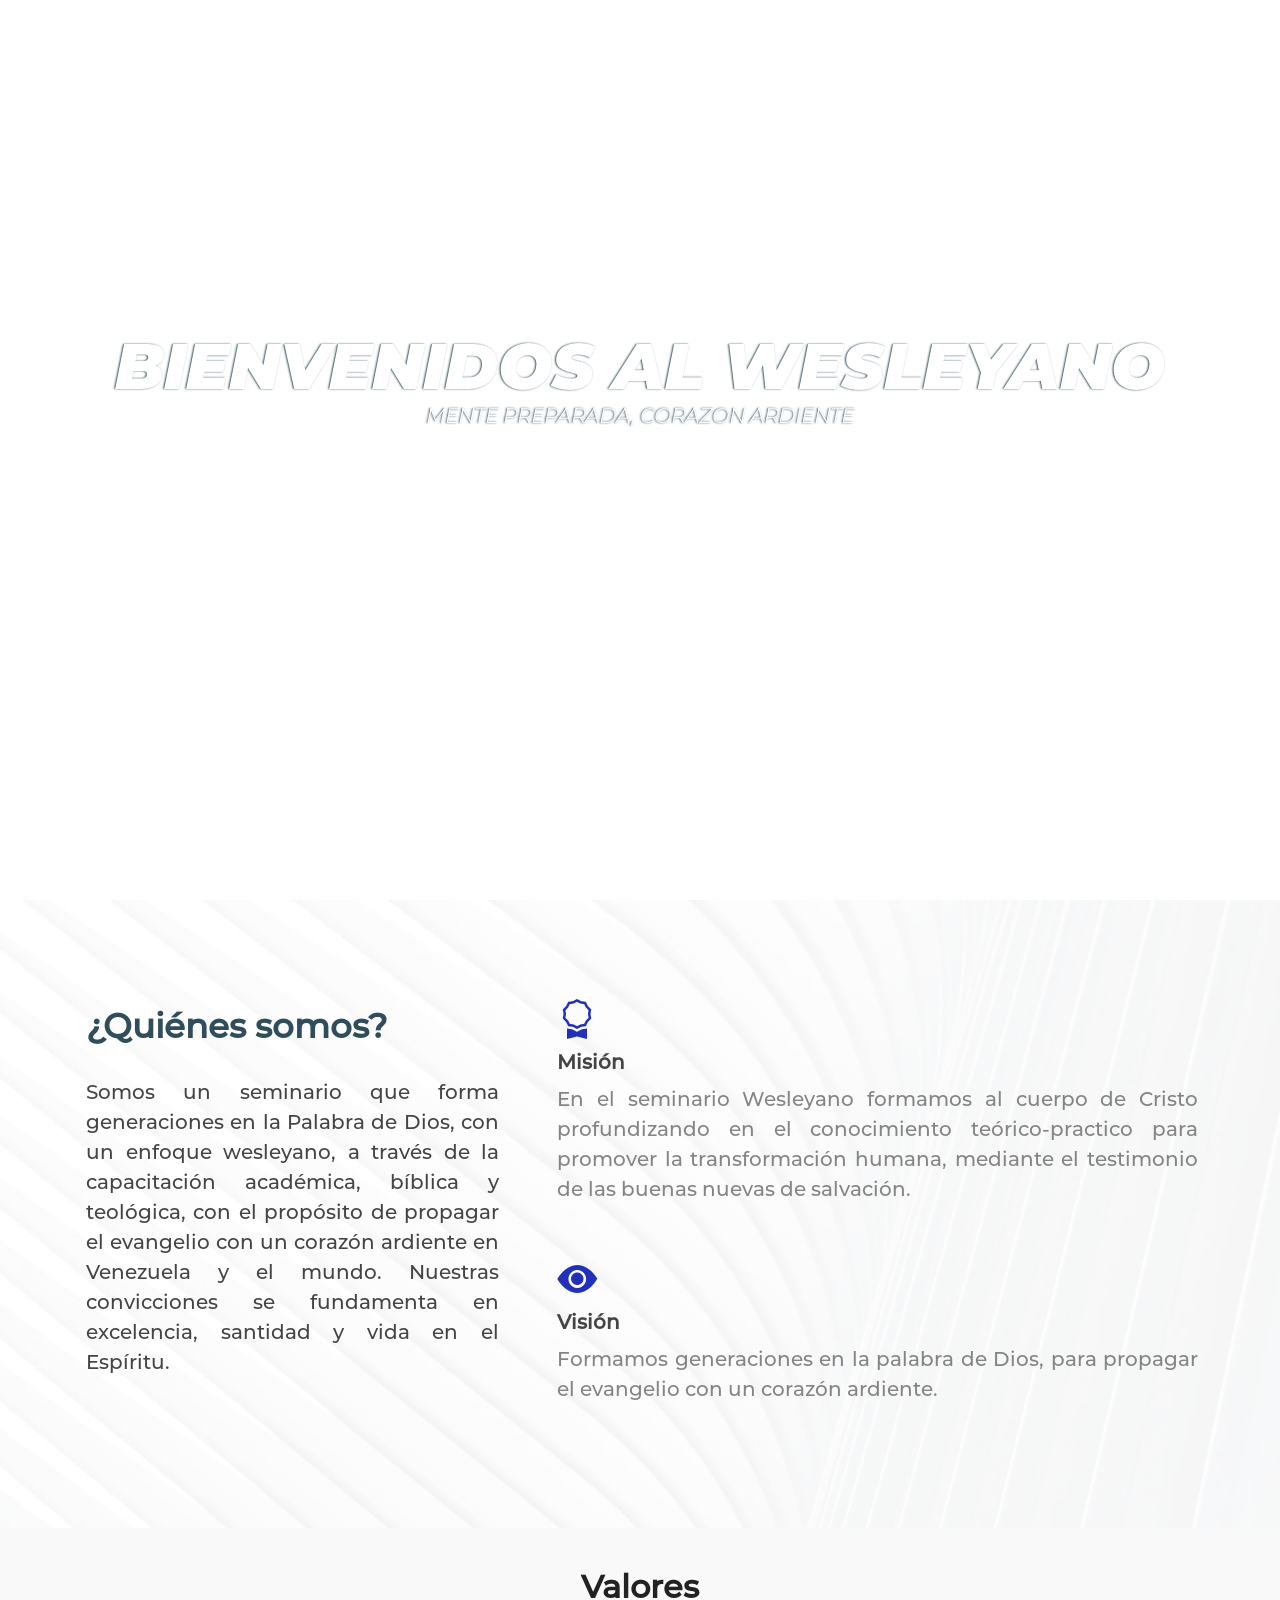
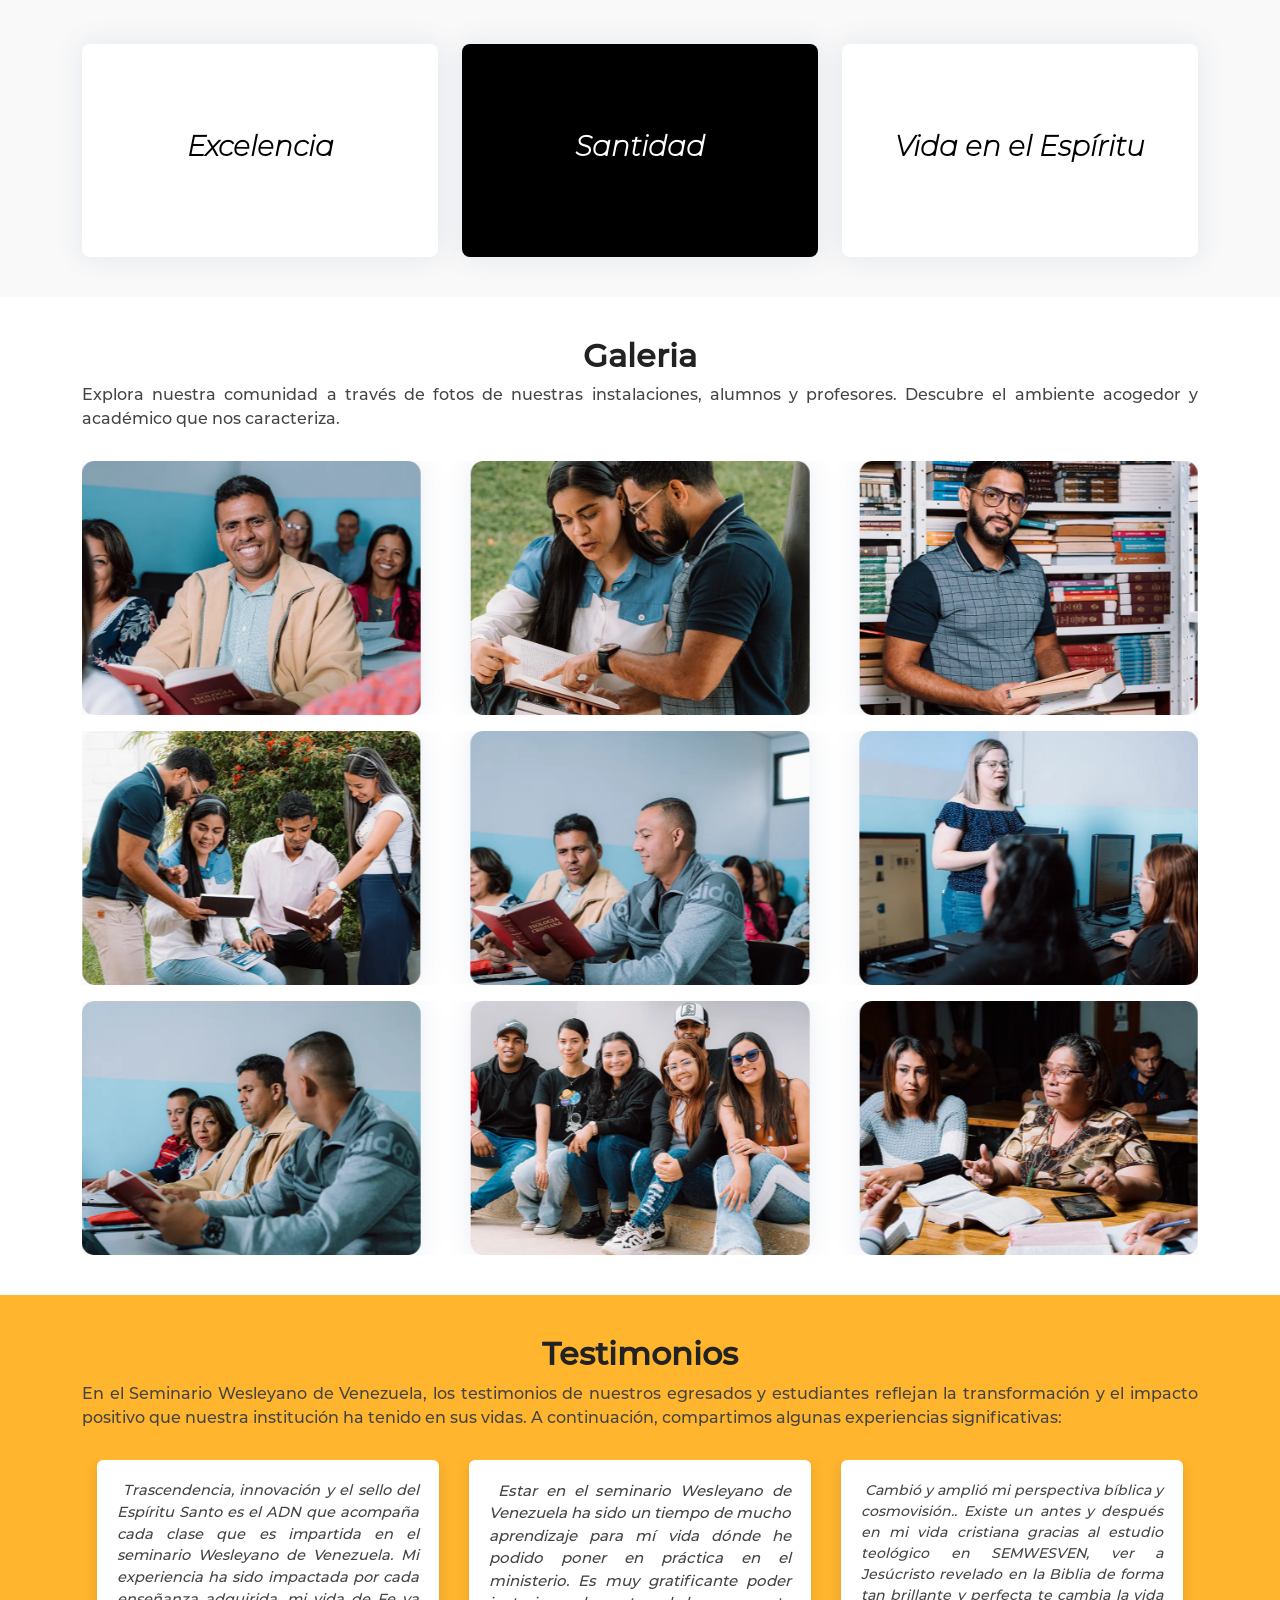
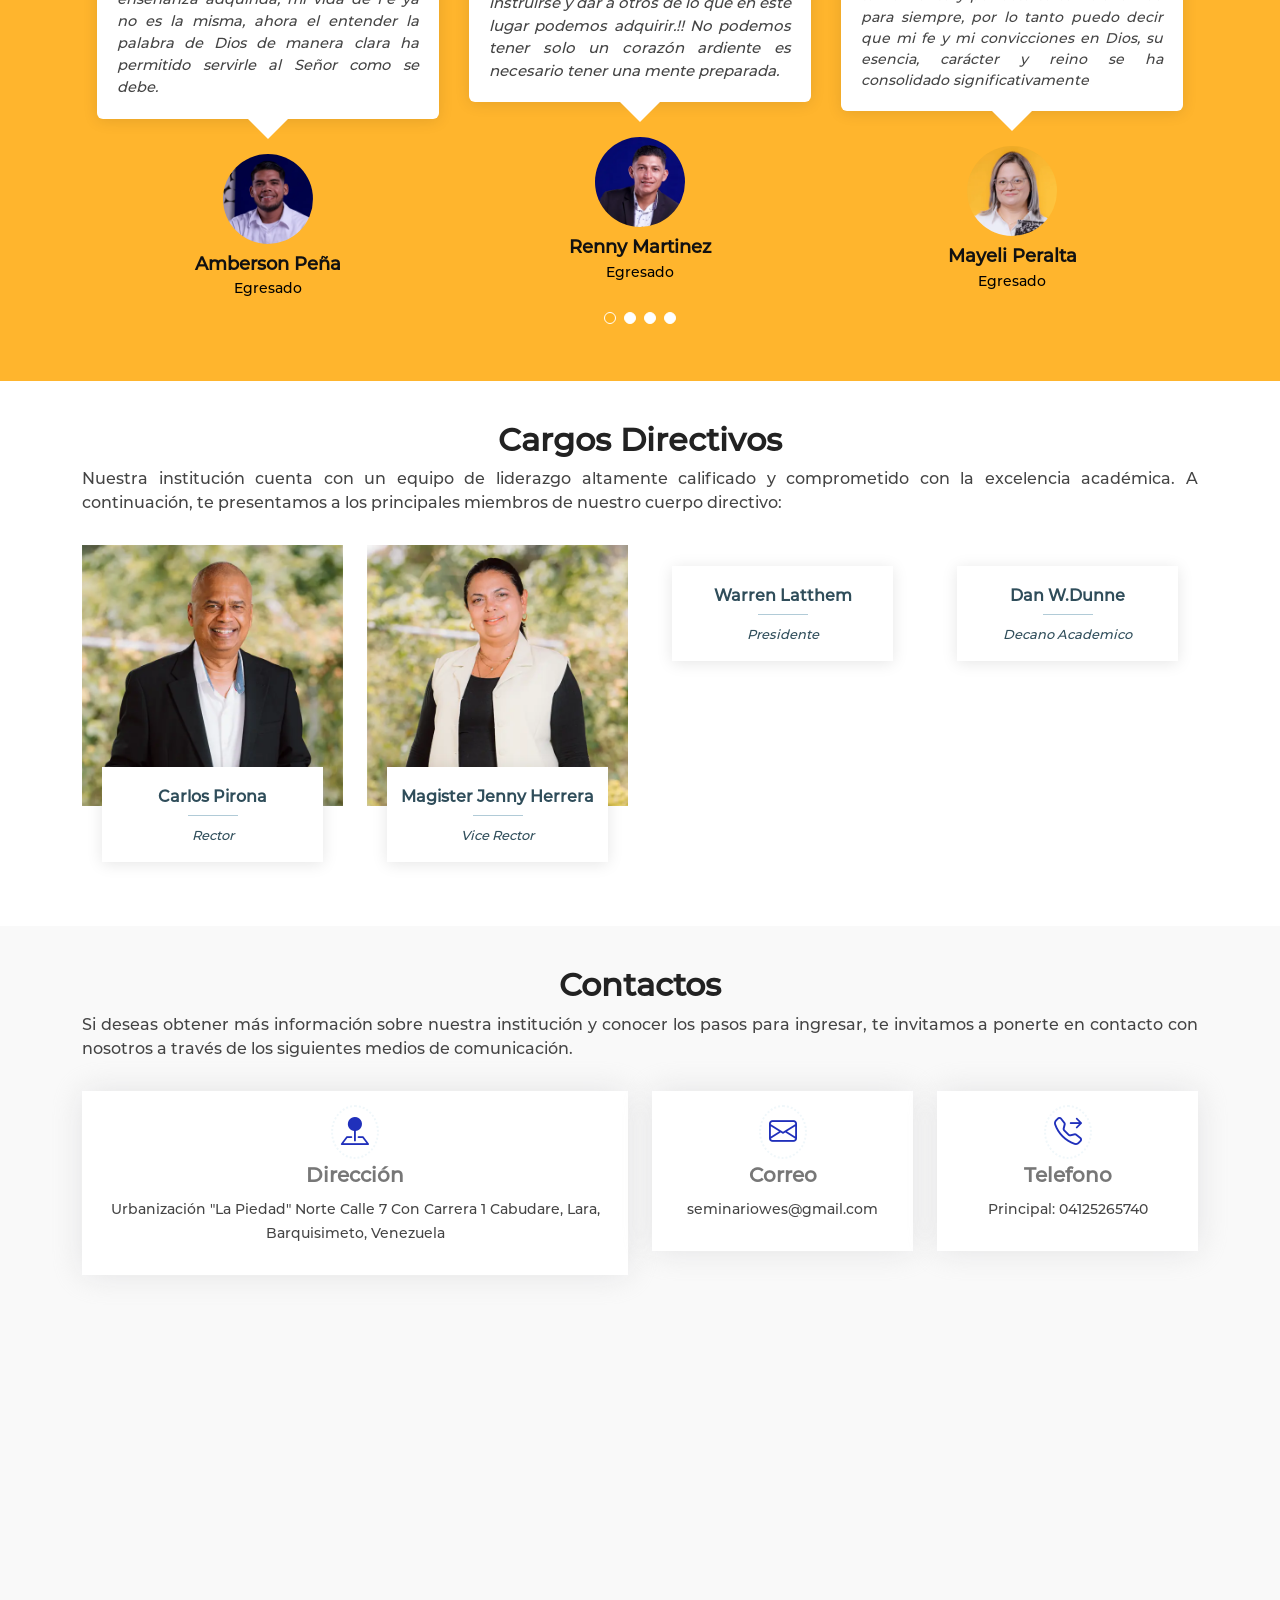
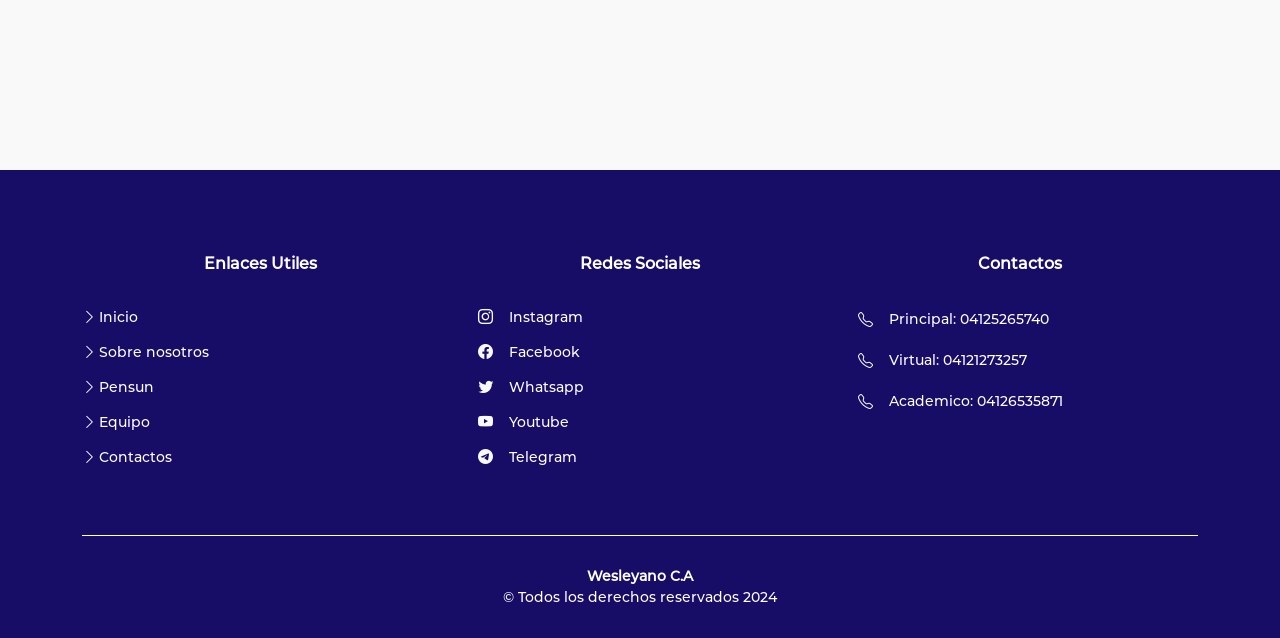
==== commit 591d1eab: "feet: change optimizaciones de logo y llamados innesesarios" ====
--- a/index.html
+++ b/index.html
@@ -12,15 +12,12 @@
   <!-- Favicons -->
   <link href="assets/img/Wesleyano/logo_3.png" rel="icon">
   <link href="assets/img/Wesleyano/logo_3.png" rel="apple-touch-icon">
-
-  <!-- Google Fonts -->
-  <link href="https://fonts.googleapis.com/css?family=Open+Sans:300,300i,400,400i,600,600i,700,700i|Raleway:300,300i,400,400i,500,500i,600,600i,700,700i|Poppins:300,300i,400,400i,500,500i,600,600i,700,700i" rel="stylesheet">
 
   <!-- Vendor CSS Files -->
   <link href="assets/vendor/aos/aos.css" rel="stylesheet">
   <link href="assets/vendor/bootstrap/css/bootstrap.min.css" rel="stylesheet">
   <link href="assets/vendor/bootstrap-icons/bootstrap-icons.css" rel="stylesheet">
-  <link href="assets/vendor/boxicons/css/boxicons.min.css" rel="stylesheet">
+
   <link href="assets/vendor/glightbox/css/glightbox.min.css" rel="stylesheet">
   <link href="assets/vendor/swiper/swiper-bundle.min.css" rel="stylesheet">
 
@@ -37,7 +34,7 @@
     <div class="container d-flex align-items-center justify-content-between position-relative">
 
       <div class="logo">
-        <a href="index.html"><img src="assets/img/Wesleyano/logo_7.png" alt="logo Wesley" class="img-fluid"></a>
+        <a href="index.html"><img src="assets/img/Wesleyano/logo_7.svg" alt="logo Wesley" class="img-fluid"></a>
       </div>
 
       <nav id="navbar" class="navbar">
@@ -67,7 +64,7 @@
     <div class="hero-container" data-aos="fade-up">
       <h1>Bienvenidos al Wesleyano</h1>
       <h2>Mente preparada, Corazon ardiente</h2>
-      <a href="#about" class="btn-get-started scrollto"><i class="bx bx-chevrons-down"></i></a>
+      <a href="#about" class="btn-get-started scrollto"><i class="bi bi-chevron-double-down"></i></a>
     </div>
   </section><!-- End Hero -->
 
@@ -90,7 +87,7 @@
             <div class="icon-boxes d-flex flex-column justify-content-center">
               <div class="row">
                 <div class="col-md-12 icon-box about_2" data-aos="fade-up" data-aos-delay="100">
-                  <i class="bx bx-award"></i>
+                  <i class="bi bi-award"></i>
                   <h4>Misión</h4>
                   <p>En el seminario Wesleyano formamos al cuerpo de Cristo profundizando en el
                     conocimiento teórico-practico para promover la transformación humana,
@@ -161,28 +158,28 @@
               <!-- Primer Swiper Slide -->
               <div class="swiper-slide">
 
-                <img src="assets/img/galeria/1.webp" class="img-fluid" alt="Foto galeria estudiantes">
+                <img src="assets/img/galeria/1.webp" class="img-fluid" alt="Foto galeria estudiantes" loading="lazy">
                 
               </div>
 
               <!-- Segundo Swiper Slide -->
               <div class="swiper-slide">
 
-                <img src="assets/img/galeria/2.webp" class="img-fluid" alt="Foto galeria estudiante biblioteca">
+                <img src="assets/img/galeria/2.webp" class="img-fluid" alt="Foto galeria estudiante biblioteca" loading="lazy">
 
               </div>
 
               <!-- Tercer Swiper Slide -->
               <div class="swiper-slide">
 
-                <img src="assets/img/galeria/3.webp" class="img-fluid" alt="Foto galeria estudiante biblioteca">
+                <img src="assets/img/galeria/3.webp" class="img-fluid" alt="Foto galeria estudiante biblioteca" loading="lazy">
 
               </div>
 
               <!-- Cuarto Swiper Slide -->
               <div class="swiper-slide">
 
-                <img src="assets/img/galeria/4.webp" class="img-fluid" alt="Foto galeria estudiantes aula">
+                <img src="assets/img/galeria/4.webp" class="img-fluid" alt="Foto galeria estudiantes aula" loading="lazy">
                 
               </div>
 
@@ -200,28 +197,28 @@
               <!-- Primer Swiper Slide -->
               <div class="swiper-slide">
 
-                <img src="assets/img/galeria/5.webp" class="img-fluid" alt="Foto galeria estudiantes aula">
+                <img src="assets/img/galeria/5.webp" class="img-fluid" alt="Foto galeria estudiantes aula" loading="lazy">
                 
               </div>
 
               <!-- Segundo Swiper Slide -->
               <div class="swiper-slide">
 
-                <img src="assets/img/galeria/6.webp" class="img-fluid" alt="Foto galeria estudiantes">
+                <img src="assets/img/galeria/6.webp" class="img-fluid" alt="Foto galeria estudiantes" loading="lazy">
 
               </div>
 
               <!-- Tercer Swiper Slide -->
               <div class="swiper-slide">
 
-                <img src="assets/img/galeria/7.webp" class="img-fluid" alt="Foto galeria alumnos estudiando">
+                <img src="assets/img/galeria/7.webp" class="img-fluid" alt="Foto galeria alumnos estudiando" loading="lazy">
 
               </div>
 
               <!-- Cuarto Swiper Slide -->
               <div class="swiper-slide">
 
-                <img src="assets/img/galeria/8.webp" class="img-fluid" alt="Foto galeria profesor">
+                <img src="assets/img/galeria/8.webp" class="img-fluid" alt="Foto galeria profesor" loading="lazy">
                 
               </div>
 
@@ -239,21 +236,21 @@
                   <!-- Primer Swiper Slide -->
                   <div class="swiper-slide">
 
-                    <img src="assets/img/galeria/9.webp" class="img-fluid" alt="Foto galeria alumnos estudiando">
+                    <img src="assets/img/galeria/9.webp" class="img-fluid" alt="Foto galeria alumnos estudiando" loading="lazy">
 
                   </div>
 
                   <!-- Segundo Swiper Slide -->
                   <div class="swiper-slide">
 
-                    <img src="assets/img/galeria/10.webp" class="img-fluid" alt="Foto galeria alumnos estudiando">
+                    <img src="assets/img/galeria/10.webp" class="img-fluid" alt="Foto galeria alumnos estudiando" loading="lazy">
 
                   </div>
 
                   <!-- Tercer Swiper Slide -->
                   <div class="swiper-slide">
 
-                    <img src="assets/img/galeria/11.webp" class="img-fluid" alt="Foto galeria alumnos estudiando">
+                    <img src="assets/img/galeria/11.webp" class="img-fluid" alt="Foto galeria alumnos estudiando" loading="lazy">
 
                   </div>
 
@@ -433,7 +430,7 @@
         <div class="row">
           <div class="col-lg-6">
             <div class="info-box mb-4">
-              <i class="bx bx-map"></i>
+              <i class="bi bi-pin-map-fill"></i>
               <h3>Dirección</h3>
               <p>Urbanización "La Piedad" Norte Calle 7 Con Carrera 1 Cabudare, Lara, Barquisimeto, Venezuela</p>
             </div>
@@ -441,7 +438,7 @@
 
           <div class="col-lg-3 col-md-6">
             <div class="info-box  mb-4">
-              <i class="bx bx-envelope"></i>
+              <i class="bi bi-envelope"></i>
               <h3>Correo</h3>
               <p>seminariowes@gmail.com</p>
             </div>
@@ -449,7 +446,7 @@
 
           <div class="col-lg-3 col-md-6">
             <div class="info-box  mb-4">
-              <i class="bx bx-phone-call"></i>
+              <i class="bi bi-telephone-forward"></i>
               <h3>Telefono</h3>
               <p>Principal: 04125265740</p>
             </div>
@@ -479,11 +476,11 @@
          <div class="col-md-4 footer-links mt-4 link-1">
           <h4 class="text-center mb-4">Enlaces Utiles</h4>
           <ul>
-           <li><i class="bx bx-chevron-right"></i> <a class="ft-1" href="index.html">Inicio</a></li>
-           <li><i class="bx bx-chevron-right"></i> <a class="ft-2" href="sobreNosotros.html">Sobre nosotros</a></li>
-           <li><i class="bx bx-chevron-right"></i> <a class="ft-3" href="academico/pensum.html">Pensun</a></li>
-           <li><i class="bx bx-chevron-right"></i> <a class="ft-4" href="equipo.html">Equipo</a></li>
-           <li><i class="bx bx-chevron-right"></i> <a class="ft-5" href="contactos.html">Contactos</a></li>
+           <li><i class="bi bi-chevron-right"></i> <a class="ft-1" href="index.html">Inicio</a></li>
+           <li><i class="bi bi-chevron-right"></i> <a class="ft-2" href="sobreNosotros.html">Sobre nosotros</a></li>
+           <li><i class="bi bi-chevron-right"></i> <a class="ft-3" href="academico/pensum.html">Pensun</a></li>
+           <li><i class="bi bi-chevron-right"></i> <a class="ft-4" href="equipo.html">Equipo</a></li>
+           <li><i class="bi bi-chevron-right"></i> <a class="ft-5" href="contactos.html">Contactos</a></li>
          </ul>
        </div>
 
--- a/assets/css/style.css
+++ b/assets/css/style.css
@@ -9,19 +9,15 @@
   /* Ruta donde se encuentra el archivo .otf */
 }
 
-@font-face {
+/* @font-face {
   font-family: 'monserrat-black';
-  /* Nombre que se le dará a la fuente */
   src: url('../font-family/Montserrat-Black.otf') format('opentype');
-  /* Ruta donde se encuentra el archivo .otf */
-}
-
-@font-face {
+} */
+
+/* @font-face {
   font-family: 'khavi-regular';
-  /* Nombre que se le dará a la fuente */
   src: url('../font-family/Khavi-Regular.otf') format('opentype');
-  /* Ruta donde se encuentra el archivo .otf */
-}
+} */
 
 @font-face {
   font-family: 'monserrat-BlackItalic';
@@ -31,12 +27,10 @@
 }
 
 
-@font-face {
+/* @font-face {
   font-family: 'montserrat-ExtraBold';
-  /* Nombre que se le dará a la fuente */
   src: url('../font-family/Montserrat-ExtraBold.otf') format('opentype');
-  /* Ruta donde se encuentra el archivo .otf */
-}
+} */
 
 
 @font-face {
@@ -47,12 +41,10 @@
 }
 
 
-@font-face {
+/* @font-face {
   font-family: 'montserrat-Thin';
-  /* Nombre que se le dará a la fuente */
   src: url('../font-family/Montserrat-Thin.ttf') format('truetype');
-  /* Ruta donde se encuentra el archivo .ttf */
-}
+} */
 
 
 @font-face {
@@ -494,9 +486,9 @@
 }
 
 #hero .btn-get-started {
-  font-size: 36px;
+  font-size: 34px;
   display: inline-block;
-  padding: 4px 0;
+  padding: 6px 0;
   border-radius: 50px;
   transition: 0.3s ease-in-out;
   margin: 10px;
@@ -1582,7 +1574,7 @@
 }
 
 .contact .info-box i {
-  font-size: 32px;
+  font-size: 28px;
   color: #2030bb;
   border-radius: 50%;
   padding: 8px;
@@ -1735,7 +1727,7 @@
 #footer .footer-top .footer-links ul i {
   padding-right: 2px;
   color: #f8f9fa;
-  font-size: 18px;
+  font-size: 15px;
   line-height: 1;
 }
 
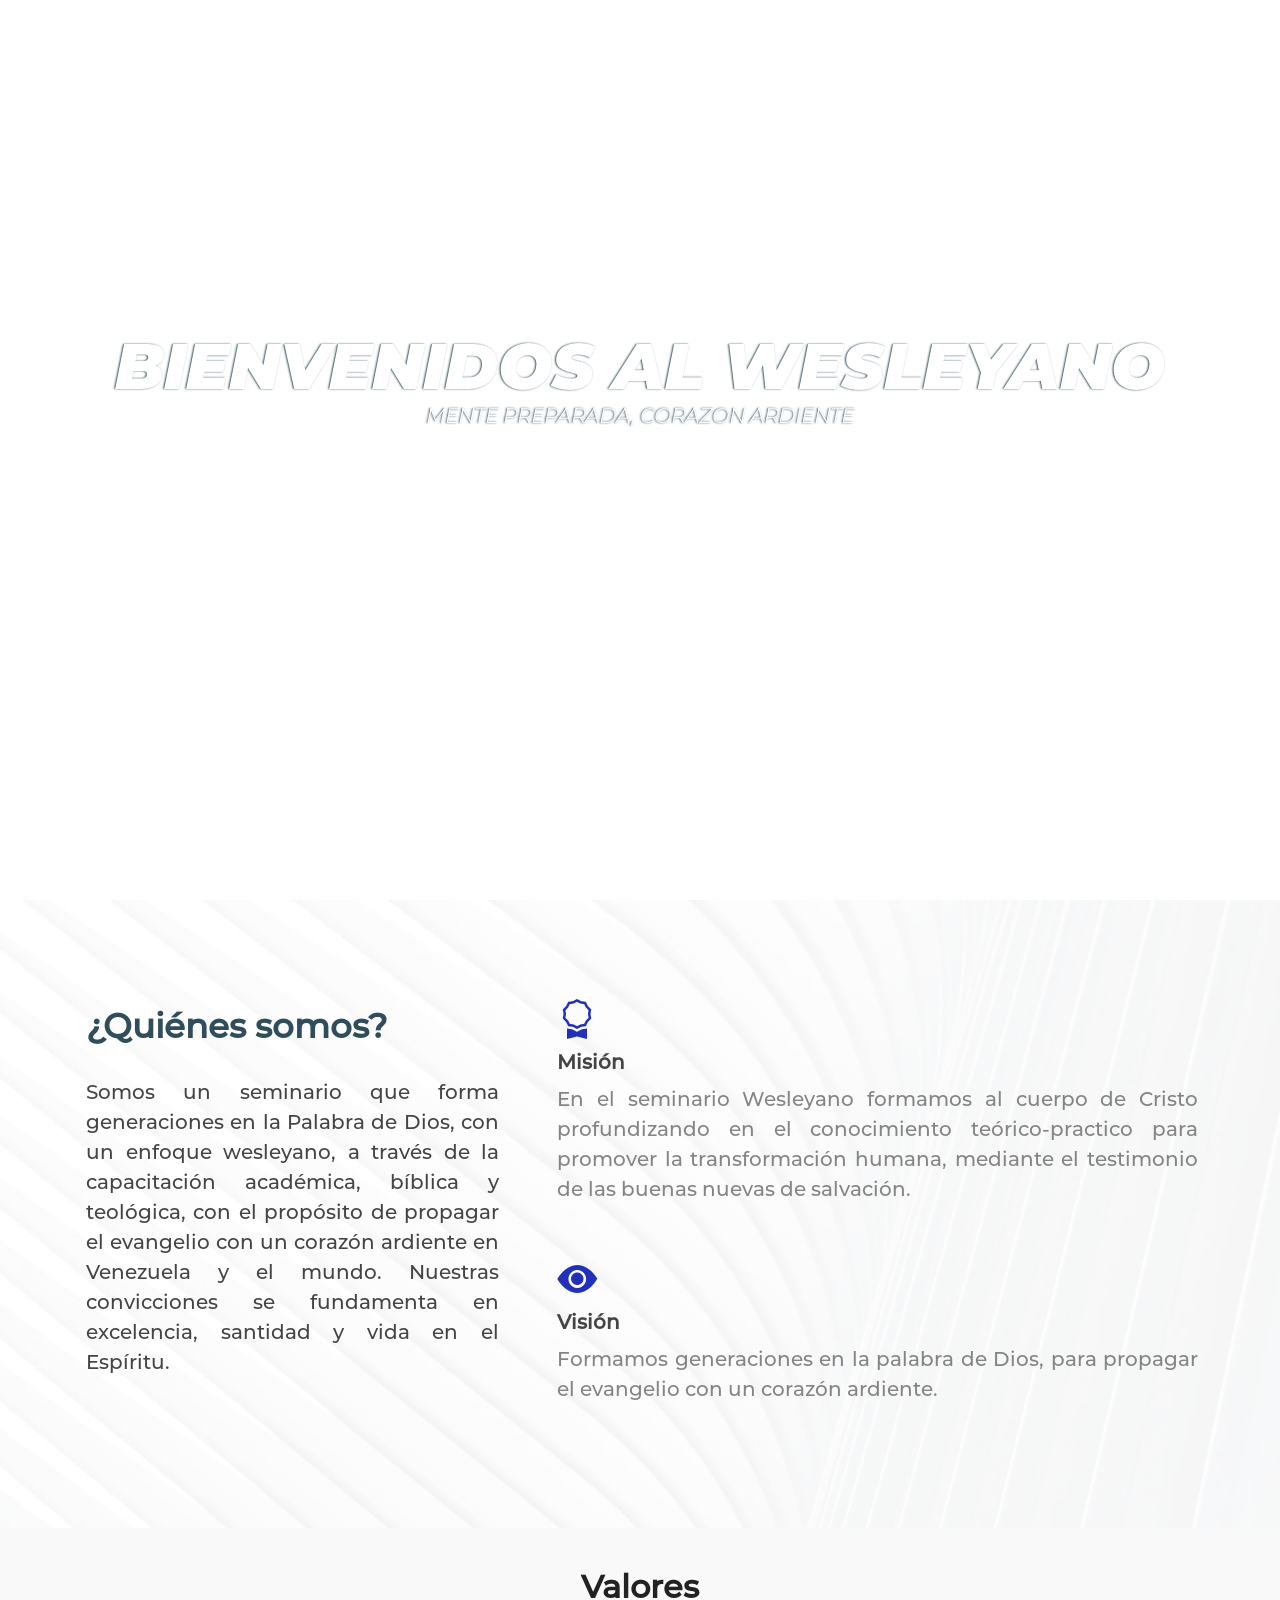
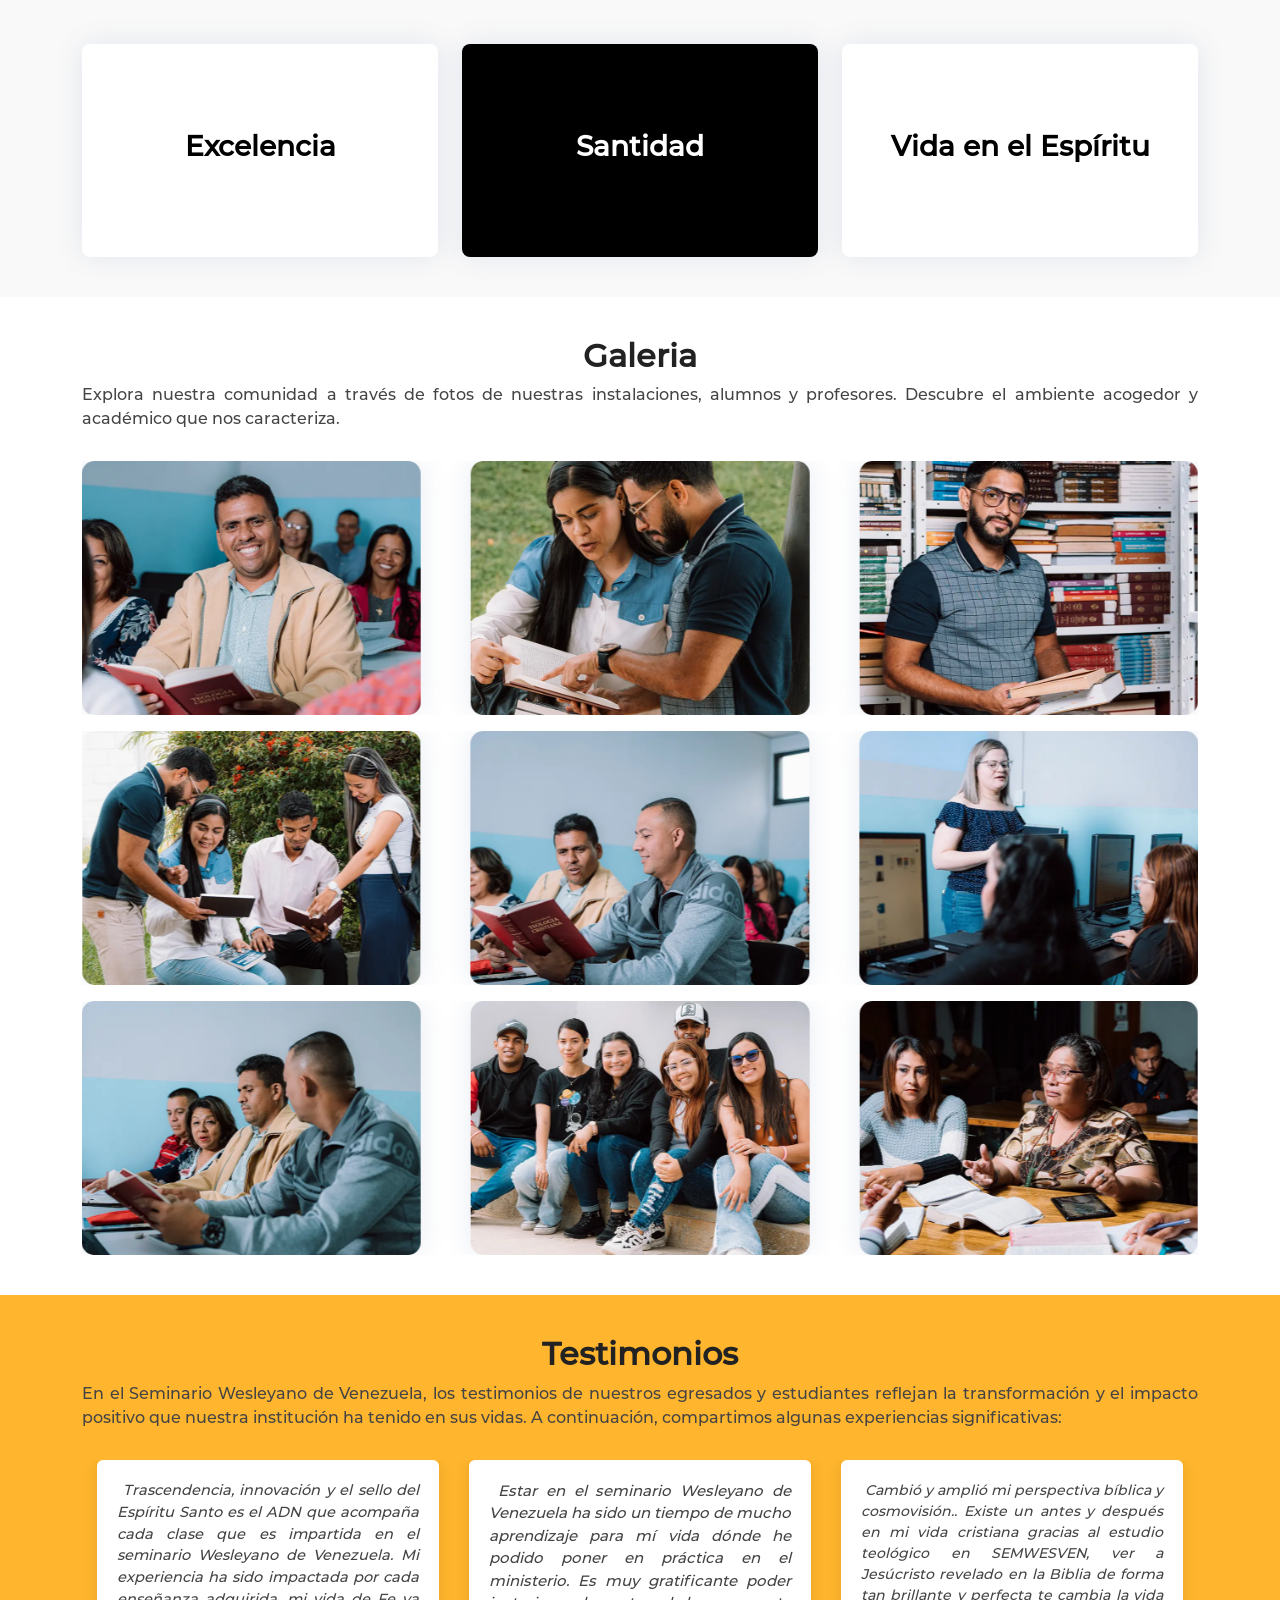
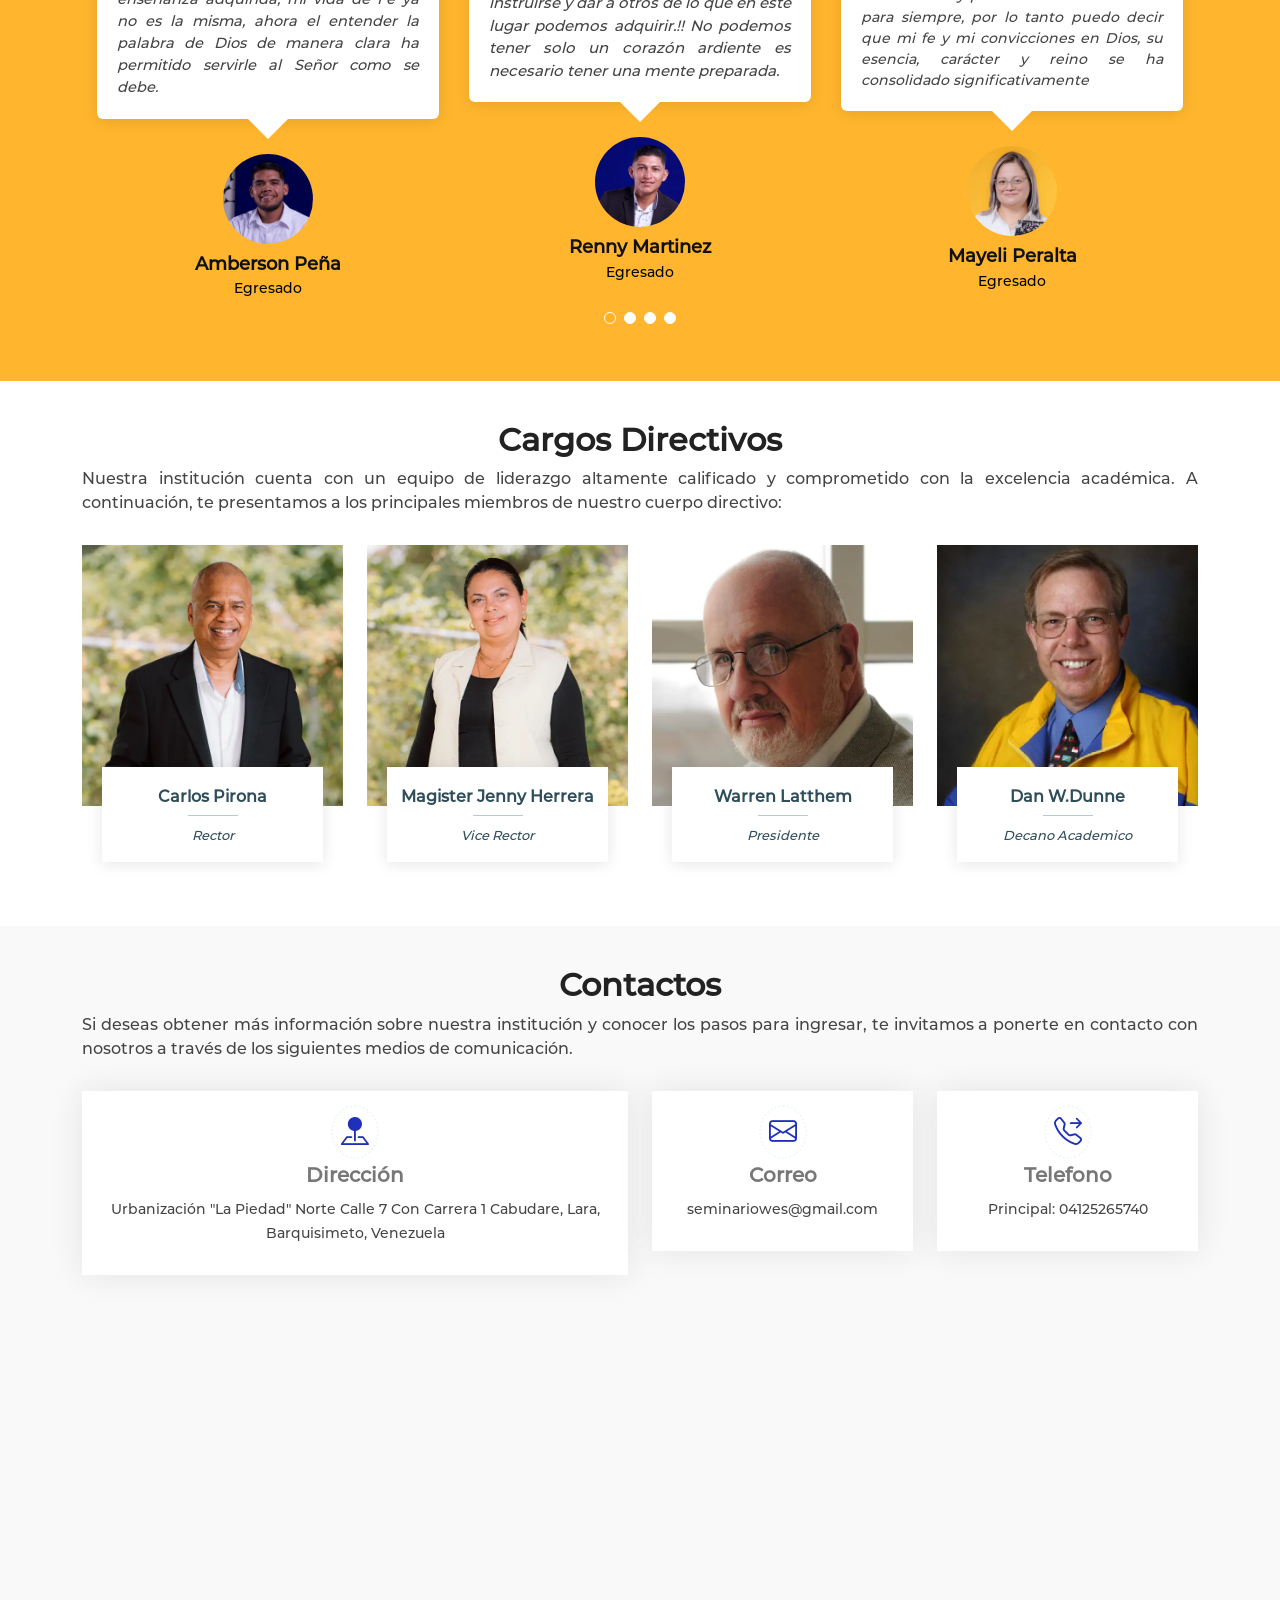
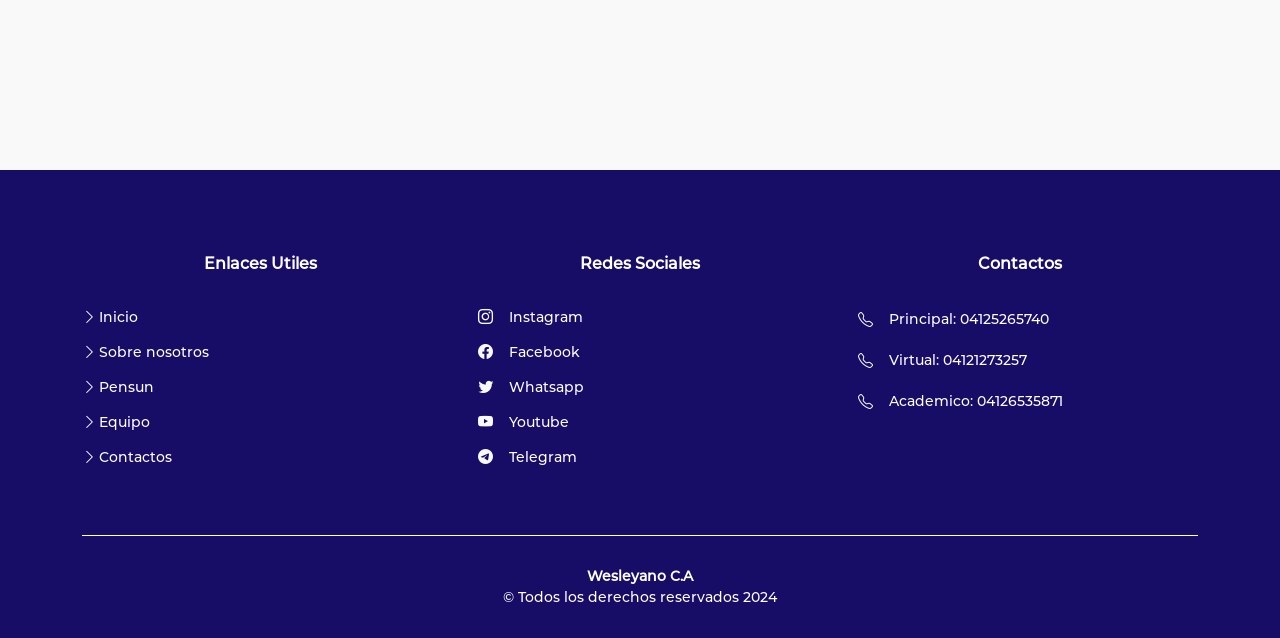
==== commit 461fdd36: "feet: change mas optimizaciones en pensum fotos de directivos , video telefono" ====
--- a/index.html
+++ b/index.html
@@ -6,7 +6,7 @@
   <meta content="width=device-width, initial-scale=1.0" name="viewport">
 
   <title>SEMWESVEN</title>
-  <meta name="description" content="Seminario Wesleyano: Descubre nuestros cursos y eventos">
+  <meta name="description" content="Seminario Wesleyano: Brindando educación cristiana integral ">
   <meta name="keywords" content="Seminario, Wesleyano, educación, teológica, cristiano">
 
   <!-- Favicons -->
@@ -58,9 +58,9 @@
   <!-- ======= Hero Section ======= -->
   <section id="hero">
     <video autoplay muted loop id="hero-video">
-    <source src="assets/video/INTRO-PAGINA WEB.mp4" type="video/mp4">
-    Tu navegador no soporta la etiqueta de video.
-   </video>
+      <source src="assets/video/introPaginaWeb.mp4" type="video/mp4">
+      Tu navegador no soporta la etiqueta de video.
+    </video>
     <div class="hero-container" data-aos="fade-up">
       <h1>Bienvenidos al Wesleyano</h1>
       <h2>Mente preparada, Corazon ardiente</h2>
@@ -70,8 +70,8 @@
 
   <main id="main">
 
-     <!-- ======= About Section ======= -->
-     <section id="about" class="about">
+    <!-- ======= About Section ======= -->
+    <section id="about" class="about">
       <div class="container">
 
         <div class="row no-gutters">
@@ -79,7 +79,10 @@
             <div class="content p-3 about_1">
               <h3>¿Quiénes somos?</h3>
               <p>
-                Somos un seminario que forma generaciones en la Palabra de Dios, con un enfoque wesleyano, a través de la capacitación académica, bíblica y teológica, con el propósito de propagar el evangelio con un corazón ardiente en Venezuela y el mundo. Nuestras convicciones se fundamenta en excelencia, santidad y vida en el Espíritu.
+                Somos un seminario que forma generaciones en la Palabra de Dios, con un enfoque wesleyano, a través de
+                la capacitación académica, bíblica y teológica, con el propósito de propagar el evangelio con un corazón
+                ardiente en Venezuela y el mundo. Nuestras convicciones se fundamenta en excelencia, santidad y vida en
+                el Espíritu.
               </p>
             </div>
           </div>
@@ -92,13 +95,13 @@
                   <p>En el seminario Wesleyano formamos al cuerpo de Cristo profundizando en el
                     conocimiento teórico-practico para promover la transformación humana,
                     mediante el testimonio de las buenas nuevas de salvación.
-                    </p>
+                  </p>
                 </div>
                 <div class="col-md-12 icon-box about_3" data-aos="fade-up" data-aos-delay="200">
                   <i class="bi bi-eye-fill"></i>
                   <h4>Visión</h4>
                   <p>Formamos generaciones en la palabra de Dios, para propagar el
-                  evangelio con un corazón ardiente.</p>
+                    evangelio con un corazón ardiente.</p>
                 </div>
               </div>
             </div><!-- End .content-->
@@ -112,31 +115,31 @@
     <section id="services" class="services section-bg">
       <div class="container">
 
-       <div class="section-title" data-aos="fade-in" data-aos-delay="100">
-        <h2>Valores</h2>
-      </div>
-
-      <div class="row g-4">
-
-        <div class="col-md-6 col-lg-4 excelencia" id="excelencia">
-          <div class="icon-box-white h-100" data-aos="fade-up">
-            <h4 class="title mt-2 py-5 fs-3"><a>Excelencia</a></h4>
-          </div>
-        </div>
-
-        <div class="col-md-6 col-lg-4 santidad" id="santidad">
-          <div class="icon-box-black h-100" data-aos="fade-up" data-aos-delay="100">
-            <h4 class="title mt-2 py-5 fs-3"><a>Santidad</a></h4>
-          </div>
-        </div>
-
-        <div class="col-md-6 col-lg-4 vidaEspiritu" id="vidaEspiritu">
-          <div class="icon-box-white h-100" data-aos="fade-up" data-aos-delay="200">
-            <h4 class="title mt-2 py-5 fs-3"><a>Vida en el Espíritu</a></h4>
-          </div>
-        </div>
-
-      </div>
+        <div class="section-title" data-aos="fade-in" data-aos-delay="100">
+          <h2>Valores</h2>
+        </div>
+
+        <div class="row g-4">
+
+          <div class="col-md-6 col-lg-4 excelencia" id="excelencia">
+            <div class="icon-box-white h-100" data-aos="fade-up">
+              <h4 class="title mt-2 py-5 fs-3"><a>Excelencia</a></h4>
+            </div>
+          </div>
+
+          <div class="col-md-6 col-lg-4 santidad" id="santidad">
+            <div class="icon-box-black h-100" data-aos="fade-up" data-aos-delay="100">
+              <h4 class="title mt-2 py-5 fs-3"><a>Santidad</a></h4>
+            </div>
+          </div>
+
+          <div class="col-md-6 col-lg-4 vidaEspiritu" id="vidaEspiritu">
+            <div class="icon-box-white h-100" data-aos="fade-up" data-aos-delay="200">
+              <h4 class="title mt-2 py-5 fs-3"><a>Vida en el Espíritu</a></h4>
+            </div>
+          </div>
+
+        </div>
 
       </div>
     </section><!-- End Counts Section -->
@@ -148,7 +151,8 @@
 
         <div class="section-title" data-aos="fade-in" data-aos-delay="100">
           <h2>Galeria</h2>
-          <p>Explora nuestra comunidad a través de fotos de nuestras instalaciones, alumnos y profesores. Descubre el ambiente acogedor y académico que nos caracteriza.</p>
+          <p>Explora nuestra comunidad a través de fotos de nuestras instalaciones, alumnos y profesores. Descubre el
+            ambiente acogedor y académico que nos caracteriza.</p>
         </div>
 
         <div class="w-100" data-aos="fade-up">
@@ -159,28 +163,31 @@
               <div class="swiper-slide">
 
                 <img src="assets/img/galeria/1.webp" class="img-fluid" alt="Foto galeria estudiantes" loading="lazy">
-                
+
               </div>
 
               <!-- Segundo Swiper Slide -->
               <div class="swiper-slide">
 
-                <img src="assets/img/galeria/2.webp" class="img-fluid" alt="Foto galeria estudiante biblioteca" loading="lazy">
+                <img src="assets/img/galeria/2.webp" class="img-fluid" alt="Foto galeria estudiante biblioteca"
+                  loading="lazy">
 
               </div>
 
               <!-- Tercer Swiper Slide -->
               <div class="swiper-slide">
 
-                <img src="assets/img/galeria/3.webp" class="img-fluid" alt="Foto galeria estudiante biblioteca" loading="lazy">
+                <img src="assets/img/galeria/3.webp" class="img-fluid" alt="Foto galeria estudiante biblioteca"
+                  loading="lazy">
 
               </div>
 
               <!-- Cuarto Swiper Slide -->
               <div class="swiper-slide">
 
-                <img src="assets/img/galeria/4.webp" class="img-fluid" alt="Foto galeria estudiantes aula" loading="lazy">
-                
+                <img src="assets/img/galeria/4.webp" class="img-fluid" alt="Foto galeria estudiantes aula"
+                  loading="lazy">
+
               </div>
 
               <!-- Agrega más slides según sea necesario -->
@@ -197,8 +204,9 @@
               <!-- Primer Swiper Slide -->
               <div class="swiper-slide">
 
-                <img src="assets/img/galeria/5.webp" class="img-fluid" alt="Foto galeria estudiantes aula" loading="lazy">
-                
+                <img src="assets/img/galeria/5.webp" class="img-fluid" alt="Foto galeria estudiantes aula"
+                  loading="lazy">
+
               </div>
 
               <!-- Segundo Swiper Slide -->
@@ -211,7 +219,8 @@
               <!-- Tercer Swiper Slide -->
               <div class="swiper-slide">
 
-                <img src="assets/img/galeria/7.webp" class="img-fluid" alt="Foto galeria alumnos estudiando" loading="lazy">
+                <img src="assets/img/galeria/7.webp" class="img-fluid" alt="Foto galeria alumnos estudiando"
+                  loading="lazy">
 
               </div>
 
@@ -219,53 +228,56 @@
               <div class="swiper-slide">
 
                 <img src="assets/img/galeria/8.webp" class="img-fluid" alt="Foto galeria profesor" loading="lazy">
-                
+
               </div>
 
               <!-- Agrega más slides según sea necesario -->
             </div>
 
-           </div>
-           
-          </div>
-
-            <div class="w-100 mt-3" data-aos="fade-up">
-
-              <div class="swiper galeria-slider swiper_3">
-                <div class="swiper-wrapper">
-                  <!-- Primer Swiper Slide -->
-                  <div class="swiper-slide">
-
-                    <img src="assets/img/galeria/9.webp" class="img-fluid" alt="Foto galeria alumnos estudiando" loading="lazy">
-
-                  </div>
-
-                  <!-- Segundo Swiper Slide -->
-                  <div class="swiper-slide">
-
-                    <img src="assets/img/galeria/10.webp" class="img-fluid" alt="Foto galeria alumnos estudiando" loading="lazy">
-
-                  </div>
-
-                  <!-- Tercer Swiper Slide -->
-                  <div class="swiper-slide">
-
-                    <img src="assets/img/galeria/11.webp" class="img-fluid" alt="Foto galeria alumnos estudiando" loading="lazy">
-
-                  </div>
-
-
-                  <!-- Agrega más slides según sea necesario -->
-                </div>
-
-              </div>
-
-            </div>
-
-
-
-          </div>
-        </section><!-- End Portfolio Section -->
+          </div>
+
+        </div>
+
+        <div class="w-100 mt-3" data-aos="fade-up">
+
+          <div class="swiper galeria-slider swiper_3">
+            <div class="swiper-wrapper">
+              <!-- Primer Swiper Slide -->
+              <div class="swiper-slide">
+
+                <img src="assets/img/galeria/9.webp" class="img-fluid" alt="Foto galeria alumnos estudiando"
+                  loading="lazy">
+
+              </div>
+
+              <!-- Segundo Swiper Slide -->
+              <div class="swiper-slide">
+
+                <img src="assets/img/galeria/10.webp" class="img-fluid" alt="Foto galeria alumnos estudiando"
+                  loading="lazy">
+
+              </div>
+
+              <!-- Tercer Swiper Slide -->
+              <div class="swiper-slide">
+
+                <img src="assets/img/galeria/11.webp" class="img-fluid" alt="Foto galeria alumnos estudiando"
+                  loading="lazy">
+
+              </div>
+
+
+              <!-- Agrega más slides según sea necesario -->
+            </div>
+
+          </div>
+
+        </div>
+
+
+
+      </div>
+    </section><!-- End Portfolio Section -->
 
     <!-- ======= Testimonials Section ======= -->
     <section id="testimonials" class="testimonials section-yellow">
@@ -273,7 +285,9 @@
 
         <div class="section-title" data-aos="fade-in" data-aos-delay="100">
           <h2>Testimonios</h2>
-          <p>En el Seminario Wesleyano de Venezuela, los testimonios de nuestros egresados y estudiantes reflejan la transformación y el impacto positivo que nuestra institución ha tenido en sus vidas. A continuación, compartimos algunas experiencias significativas:</p>
+          <p>En el Seminario Wesleyano de Venezuela, los testimonios de nuestros egresados y estudiantes reflejan la
+            transformación y el impacto positivo que nuestra institución ha tenido en sus vidas. A continuación,
+            compartimos algunas experiencias significativas:</p>
         </div>
 
         <div class="testimonials-slider swiper" data-aos="fade-up" data-aos-delay="100">
@@ -283,7 +297,10 @@
               <div class="testimonial-item">
                 <p class="testimonio_p1">
                   <i class="bx bxs-quote-alt-left quote-icon-left"></i>
-                  Trascendencia, innovación y el sello del Espíritu Santo es el ADN que acompaña cada clase que es impartida en el seminario Wesleyano de Venezuela. Mi experiencia ha sido impactada por cada enseñanza adquirida, mi vida de Fe ya no es la misma, ahora el entender la palabra de Dios de manera clara ha permitido servirle al Señor como se debe.
+                  Trascendencia, innovación y el sello del Espíritu Santo es el ADN que acompaña cada clase que es
+                  impartida en el seminario Wesleyano de Venezuela. Mi experiencia ha sido impactada por cada enseñanza
+                  adquirida, mi vida de Fe ya no es la misma, ahora el entender la palabra de Dios de manera clara ha
+                  permitido servirle al Señor como se debe.
                   <i class="bx bxs-quote-alt-right quote-icon-right"></i>
                 </p>
                 <img src="assets/img/testimonios/1.webp" class="testimonial-img" alt="">
@@ -296,7 +313,10 @@
               <div class="testimonial-item">
                 <p class="testimonio_p2">
                   <i class="bx bxs-quote-alt-left quote-icon-left"></i>
-                  Estar en el seminario Wesleyano de Venezuela ha sido un tiempo de mucho aprendizaje  para mí vida dónde he podido poner en práctica en el ministerio. Es muy gratificante poder instruirse y dar a otros de lo que en este lugar podemos adquirir.!!  No podemos tener solo un corazón ardiente es necesario tener una mente preparada.
+                  Estar en el seminario Wesleyano de Venezuela ha sido un tiempo de mucho aprendizaje para mí vida dónde
+                  he podido poner en práctica en el ministerio. Es muy gratificante poder instruirse y dar a otros de lo
+                  que en este lugar podemos adquirir.!! No podemos tener solo un corazón ardiente es necesario tener una
+                  mente preparada.
                   <i class="bx bxs-quote-alt-right quote-icon-right"></i>
                 </p>
                 <img src="assets/img/testimonios/2.webp" class="testimonial-img" alt="">
@@ -309,7 +329,10 @@
               <div class="testimonial-item">
                 <p class="testimonio_p3">
                   <i class="bx bxs-quote-alt-left quote-icon-left"></i>
-                  Cambió y amplió mi perspectiva bíblica y cosmovisión.. Existe un antes y después en mi vida cristiana gracias al estudio teológico en SEMWESVEN, ver a Jesúcristo revelado en la Biblia de forma tan brillante y perfecta te cambia la vida para siempre, por lo tanto puedo decir que mi fe y mi convicciones en Dios, su esencia, carácter y reino se ha consolidado significativamente
+                  Cambió y amplió mi perspectiva bíblica y cosmovisión.. Existe un antes y después en mi vida cristiana
+                  gracias al estudio teológico en SEMWESVEN, ver a Jesúcristo revelado en la Biblia de forma tan
+                  brillante y perfecta te cambia la vida para siempre, por lo tanto puedo decir que mi fe y mi
+                  convicciones en Dios, su esencia, carácter y reino se ha consolidado significativamente
                   <i class="bx bxs-quote-alt-right quote-icon-right"></i>
                 </p>
                 <img src="assets/img/testimonios/3.webp" class="testimonial-img" alt="">
@@ -322,7 +345,10 @@
               <div class="testimonial-item">
                 <p class="testimonio_p4">
                   <i class="bx bxs-quote-alt-left quote-icon-left"></i>
-                  Cada área de mi vida ha ido cambiando a pasos agigantados, emocional, profesional, de familia, social... Hoy puedo tener una mejor relación con mis padres, hijo, hermanos y demás miembros de mi familia, con mis compañeros de trabajo y con mi entorno. Todo ha venido entrando en orden, gracias a la ayuda del Señor y a las herramientas aprendidas en el Seminario Wesleyano de Venezuela.
+                  Cada área de mi vida ha ido cambiando a pasos agigantados, emocional, profesional, de familia,
+                  social... Hoy puedo tener una mejor relación con mis padres, hijo, hermanos y demás miembros de mi
+                  familia, con mis compañeros de trabajo y con mi entorno. Todo ha venido entrando en orden, gracias a
+                  la ayuda del Señor y a las herramientas aprendidas en el Seminario Wesleyano de Venezuela.
                   <i class="bx bxs-quote-alt-right quote-icon-right"></i>
                 </p>
                 <img src="assets/img/testimonios/4.webp" class="testimonial-img" alt="">
@@ -338,82 +364,85 @@
       </div>
     </section><!-- End Testimonials Section -->
 
-      <!-- ======= Team Section ======= -->
+    <!-- ======= Team Section ======= -->
     <section id="team" class="team">
       <div class="container">
 
-       <div class="section-title" data-aos="fade-in" data-aos-delay="100">
-        <h2>Cargos Directivos</h2>
-        <p>Nuestra institución cuenta con un equipo de liderazgo altamente calificado y comprometido con la excelencia académica. A continuación, te presentamos a los principales miembros de nuestro cuerpo directivo:</p>
-      </div>
-
-      <div class="row">
-
-        <div class="col-lg-3 col-md-6">
-          <div class="member" data-aos="fade-up">
-            <div class="pic"><img src="assets/img/team/1.webp" class="img-fluid" alt=""></div>
-            <div class="member-info">
-              <h4>Carlos Pirona</h4>
-              <span>Rector</span>
-              <div class="social">
-                <a href=""><i class="bi bi-twitter"></i></a>
-                <a href=""><i class="bi bi-facebook"></i></a>
-                <a href="https://www.instagram.com/carlospirona_/"><i class="bi bi-instagram"></i></a>
-                <a href=""><i class="bi bi-linkedin"></i></a>
-              </div>
-            </div>
-          </div>
-        </div>
-
-        <div class="col-lg-3 col-md-6">
-          <div class="member" data-aos="fade-up" data-aos-delay="150">
-            <div class="pic"><img src="assets/img/team/2.webp" class="img-fluid" alt=""></div>
-            <div class="member-info">
-              <h4>Magister Jenny Herrera </h4>
-              <span>Vice Rector</span>
-              <div class="social">
-                <a href=""><i class="bi bi-twitter"></i></a>
-                <a href="https://www.facebook.com/jennyjudiht.herreraguedez"><i class="bi bi-facebook"></i></a>
-                <a href="https://www.instagram.com/jenn.ydeduran?utm_source=ig_web_button_share_sheet&igsh=ZDNlZDc0MzIxNw=="><i class="bi bi-instagram"></i></a>
-                <a href=""><i class="bi bi-linkedin"></i></a>
-              </div>
-            </div>
-          </div>
-        </div>
-
-        <div class="col-lg-3 col-md-6">
-          <div class="member" data-aos="fade-up" data-aos-delay="300">
-            <div class="pic"><img src="assets/img/team/team-3.jpg" class="img-fluid" alt=""></div>
-            <div class="member-info">
-              <h4>Warren Latthem</h4>
-              <span>Presidente</span>
-              <div class="social">
-                <a href=""><i class="bi bi-twitter"></i></a>
-                <a href="https://www.facebook.com/p/Warren-Lathem-1368026444/"><i class="bi bi-facebook"></i></a>
-                <a href=""><i class="bi bi-instagram"></i></a>
-                <a href="https://www.linkedin.com/in/warren-lathem-60839695"><i class="bi bi-linkedin"></i></a>
-              </div>
-            </div>
-          </div>
-        </div>
-
-        <div class="col-lg-3 col-md-6">
-          <div class="member" data-aos="fade-up" data-aos-delay="300">
-            <div class="pic"><img src="assets/img/team/team-1.jpg" class="img-fluid" alt=""></div>
-            <div class="member-info">
-              <h4>Dan W.Dunne</h4>
-              <span>Decano Academico</span>
-              <div class="social">
-                <a href=""><i class="bi bi-twitter"></i></a>
-                <a href=""><i class="bi bi-facebook"></i></a>
-                <a href=""><i class="bi bi-instagram"></i></a>
-                <a href=""><i class="bi bi-linkedin"></i></a>
-              </div>
-            </div>
-          </div>
-        </div>
-
-      </div>
+        <div class="section-title" data-aos="fade-in" data-aos-delay="100">
+          <h2>Cargos Directivos</h2>
+          <p>Nuestra institución cuenta con un equipo de liderazgo altamente calificado y comprometido con la excelencia
+            académica. A continuación, te presentamos a los principales miembros de nuestro cuerpo directivo:</p>
+        </div>
+
+        <div class="row">
+
+          <div class="col-lg-3 col-md-6">
+            <div class="member" data-aos="fade-up">
+              <div class="pic"><img src="assets/img/team/executive-1.webp" class="img-fluid" alt=""></div>
+              <div class="member-info">
+                <h4>Carlos Pirona</h4>
+                <span>Rector</span>
+                <div class="social">
+                  <a href=""><i class="bi bi-twitter"></i></a>
+                  <a href=""><i class="bi bi-facebook"></i></a>
+                  <a href="https://www.instagram.com/carlospirona_/"><i class="bi bi-instagram"></i></a>
+                  <a href=""><i class="bi bi-linkedin"></i></a>
+                </div>
+              </div>
+            </div>
+          </div>
+
+          <div class="col-lg-3 col-md-6">
+            <div class="member" data-aos="fade-up" data-aos-delay="150">
+              <div class="pic"><img src="assets/img/team/executive-2.webp" class="img-fluid" alt=""></div>
+              <div class="member-info">
+                <h4>Magister Jenny Herrera </h4>
+                <span>Vice Rector</span>
+                <div class="social">
+                  <a href=""><i class="bi bi-twitter"></i></a>
+                  <a href="https://www.facebook.com/jennyjudiht.herreraguedez"><i class="bi bi-facebook"></i></a>
+                  <a
+                    href="https://www.instagram.com/jenn.ydeduran?utm_source=ig_web_button_share_sheet&igsh=ZDNlZDc0MzIxNw=="><i
+                      class="bi bi-instagram"></i></a>
+                  <a href=""><i class="bi bi-linkedin"></i></a>
+                </div>
+              </div>
+            </div>
+          </div>
+
+          <div class="col-lg-3 col-md-6">
+            <div class="member" data-aos="fade-up" data-aos-delay="300">
+              <div class="pic"><img src="assets/img/team/executive-3.webp" class="img-fluid" alt=""></div>
+              <div class="member-info">
+                <h4>Warren Latthem</h4>
+                <span>Presidente</span>
+                <div class="social">
+                  <a href=""><i class="bi bi-twitter"></i></a>
+                  <a href="https://www.facebook.com/p/Warren-Lathem-1368026444/"><i class="bi bi-facebook"></i></a>
+                  <a href=""><i class="bi bi-instagram"></i></a>
+                  <a href="https://www.linkedin.com/in/warren-lathem-60839695"><i class="bi bi-linkedin"></i></a>
+                </div>
+              </div>
+            </div>
+          </div>
+
+          <div class="col-lg-3 col-md-6">
+            <div class="member" data-aos="fade-up" data-aos-delay="300">
+              <div class="pic"><img src="assets/img/team/executive-4.webp" class="img-fluid" alt=""></div>
+              <div class="member-info">
+                <h4>Dan W.Dunne</h4>
+                <span>Decano Academico</span>
+                <div class="social">
+                  <a href=""><i class="bi bi-twitter"></i></a>
+                  <a href=""><i class="bi bi-facebook"></i></a>
+                  <a href=""><i class="bi bi-instagram"></i></a>
+                  <a href=""><i class="bi bi-linkedin"></i></a>
+                </div>
+              </div>
+            </div>
+          </div>
+
+        </div>
 
       </div>
     </section><!-- End Team Section -->
@@ -424,7 +453,8 @@
 
         <div class="section-title">
           <h2>Contactos</h2>
-          <p>Si deseas obtener más información sobre nuestra institución y conocer los pasos para ingresar, te invitamos a ponerte en contacto con nosotros a través de los siguientes medios de comunicación.</p>
+          <p>Si deseas obtener más información sobre nuestra institución y conocer los pasos para ingresar, te invitamos
+            a ponerte en contacto con nosotros a través de los siguientes medios de comunicación.</p>
         </div>
 
         <div class="row">
@@ -457,7 +487,10 @@
         <div class="row">
 
           <div class="col-lg-12 ">
-            <iframe class="mb-4 mb-lg-0" src="https://www.google.com/maps/embed?pb=!1m14!1m8!1m3!1d3929.1028604445464!2d-69.2249891!3d10.0083619!3m2!1i1024!2i768!4f13.1!3m3!1m2!1s0x8e875f722e50bdc7%3A0x68fa4d525677f0bb!2sSeminario%20Wesleyano%20de%20Venezuela!5e0!3m2!1ses!2sve!4v1712250294774!5m2!1ses!2sve" style="border:0; width: 100%; height: 384px;" allowfullscreen="" loading="lazy" referrerpolicy="no-referrer-when-downgrade"></iframe>
+            <iframe class="mb-4 mb-lg-0"
+              src="https://www.google.com/maps/embed?pb=!1m14!1m8!1m3!1d3929.1028604445464!2d-69.2249891!3d10.0083619!3m2!1i1024!2i768!4f13.1!3m3!1m2!1s0x8e875f722e50bdc7%3A0x68fa4d525677f0bb!2sSeminario%20Wesleyano%20de%20Venezuela!5e0!3m2!1ses!2sve!4v1712250294774!5m2!1ses!2sve"
+              style="border:0; width: 100%; height: 384px;" allowfullscreen="" loading="lazy"
+              referrerpolicy="no-referrer-when-downgrade"></iframe>
           </div>
 
         </div>
@@ -473,56 +506,62 @@
       <div class="container">
 
         <div class="row d-flex justify-content-center">
-         <div class="col-md-4 footer-links mt-4 link-1">
-          <h4 class="text-center mb-4">Enlaces Utiles</h4>
-          <ul>
-           <li><i class="bi bi-chevron-right"></i> <a class="ft-1" href="index.html">Inicio</a></li>
-           <li><i class="bi bi-chevron-right"></i> <a class="ft-2" href="sobreNosotros.html">Sobre nosotros</a></li>
-           <li><i class="bi bi-chevron-right"></i> <a class="ft-3" href="academico/pensum.html">Pensun</a></li>
-           <li><i class="bi bi-chevron-right"></i> <a class="ft-4" href="equipo.html">Equipo</a></li>
-           <li><i class="bi bi-chevron-right"></i> <a class="ft-5" href="contactos.html">Contactos</a></li>
-         </ul>
-       </div>
-
-       <div class="col-md-4 footer-links mt-4 link-2">
-        <h4 class="text-center mb-4">Redes Sociales</h4>
-        <ul>
-         <li><i class="bi bi-instagram px-3"></i> <a target="_blank" href="https://www.instagram.com/seminariowesleyanove/">Instagram</a></li>
-         <li><i class="bi bi-facebook px-3"></i> <a target="_blank" href="https://www.facebook.com/SeminarioWesleyanoDeVenezuela/">Facebook</a></li>
-         <li><i class="bi bi-twitter px-3"></i> <a target="_blank" href="https://whatsapp.com/channel/0029VaA697KHbFV7tkwwKZ0C">Whatsapp</a></li>
-         <li><i class="bi bi-youtube px-3"></i> <a target="_blank" href="https://www.youtube.com/@seminariowesleyano">Youtube</a></li>
-         <li><i class="bi bi-telegram px-3"></i> <a target="_blank" href="https://t.me/SEMWESVEN">Telegram</a></li>
-       </ul>
-     </div>
-
-     <div class="col-md-4 footer-links mt-4 link-2">
-      <h4 class="text-center mb-4">Contactos</h4>
-      <ul>
-       <li><i class="bi bi-telephone px-3"></i> Principal: 04125265740</li>
-       <li><i class="bi bi-telephone px-3"></i> Virtual: 04121273257 </li>
-       <li><i class="bi bi-telephone px-3"></i> Academico: 04126535871 </li>
-     </ul>
-   </div>
-
-
- </div>
-</div>
-</div>
-<div class="container">
-  <div class="copyright">
-   <div class="row align-items-center">
-    <div class="col-md-4"></div>
-    <div class="col-md-4 text-center">
-      <strong><span>Wesleyano C.A</span><br></strong> &copy; Todos los derechos reservados 2024
+          <div class="col-md-4 footer-links mt-4 link-1">
+            <h4 class="text-center mb-4">Enlaces Utiles</h4>
+            <ul>
+              <li><i class="bi bi-chevron-right"></i> <a class="ft-1" href="index.html">Inicio</a></li>
+              <li><i class="bi bi-chevron-right"></i> <a class="ft-2" href="sobreNosotros.html">Sobre nosotros</a></li>
+              <li><i class="bi bi-chevron-right"></i> <a class="ft-3" href="academico/pensum.html">Pensun</a></li>
+              <li><i class="bi bi-chevron-right"></i> <a class="ft-4" href="equipo.html">Equipo</a></li>
+              <li><i class="bi bi-chevron-right"></i> <a class="ft-5" href="contactos.html">Contactos</a></li>
+            </ul>
+          </div>
+
+          <div class="col-md-4 footer-links mt-4 link-2">
+            <h4 class="text-center mb-4">Redes Sociales</h4>
+            <ul>
+             <li><i class="bi bi-instagram px-3"></i> <a target="_blank" rel="noopener noreferrer"
+                  href="https://www.instagram.com/seminariowesleyanove/">Instagram</a></li>
+              <li><i class="bi bi-facebook px-3"></i> <a target="_blank" rel="noopener noreferrer"
+                  href="https://www.facebook.com/SeminarioWesleyanoDeVenezuela/">Facebook</a></li>
+              <li><i class="bi bi-twitter px-3"></i> <a target="_blank" rel="noopener noreferrer"
+                  href="https://whatsapp.com/channel/0029VaA697KHbFV7tkwwKZ0C">Whatsapp</a></li>
+              <li><i class="bi bi-youtube px-3"></i> <a target="_blank" rel="noopener noreferrer"
+                  href="https://www.youtube.com/@seminariowesleyano">Youtube</a></li>
+              <li><i class="bi bi-telegram px-3"></i> <a target="_blank" rel="noopener noreferrer"
+                  href="https://t.me/SEMWESVEN">Telegram</a></li>
+            </ul>
+          </div>
+
+          <div class="col-md-4 footer-links mt-4 link-2">
+            <h4 class="text-center mb-4">Contactos</h4>
+            <ul>
+              <li><i class="bi bi-telephone px-3"></i> Principal: 04125265740</li>
+              <li><i class="bi bi-telephone px-3"></i> Virtual: 04121273257 </li>
+              <li><i class="bi bi-telephone px-3"></i> Academico: 04126535871 </li>
+            </ul>
+          </div>
+
+
+        </div>
+      </div>
     </div>
-    <div class="col-md-4 text-right">
+    <div class="container">
+      <div class="copyright">
+        <div class="row align-items-center">
+          <div class="col-md-4"></div>
+          <div class="col-md-4 text-center">
+            <strong><span>Wesleyano C.A</span><br></strong> &copy; Todos los derechos reservados 2024
+          </div>
+          <div class="col-md-4 text-right">
+          </div>
+        </div>
+      </div>
     </div>
-  </div>
- </div>
-</div>
-</footer><!-- End Footer -->
-
-  <a href="#" class="back-to-top d-flex align-items-center justify-content-center"><i class="bi bi-arrow-up-short"></i></a>
+  </footer><!-- End Footer -->
+
+  <a href="#" class="back-to-top d-flex align-items-center justify-content-center"><i
+      class="bi bi-arrow-up-short"></i></a>
 
   <!-- Vendor JS Files -->
   <script src="assets/vendor/purecounter/purecounter_vanilla.js"></script>
--- a/assets/css/style.css
+++ b/assets/css/style.css
@@ -184,6 +184,9 @@
 }
 
 @media (max-width: 768px) {
+  #header .logo img {
+    width: 70% !important;
+  }
   #header.header-scrolled {
     padding: 15px 0;
   }
@@ -823,7 +826,6 @@
 
 .services .icon-box-white .title a,
 .services .icon-box-white .description {
-  font-family: 'montserrat-ExtraLightItalic';
   color: #000;
 }
 
@@ -833,7 +835,6 @@
 
 .services .icon-box-yellow .title a,
 .services .icon-box-yellow .description {
-  font-family: 'montserrat-ExtraLightItalic';
   color: #000;
 }
 
@@ -843,7 +844,6 @@
 
 .services .icon-box-black .title a,
 .services .icon-box-black .description {
-  font-family: 'montserrat-ExtraLightItalic';
   color: #fff;
 }
 
